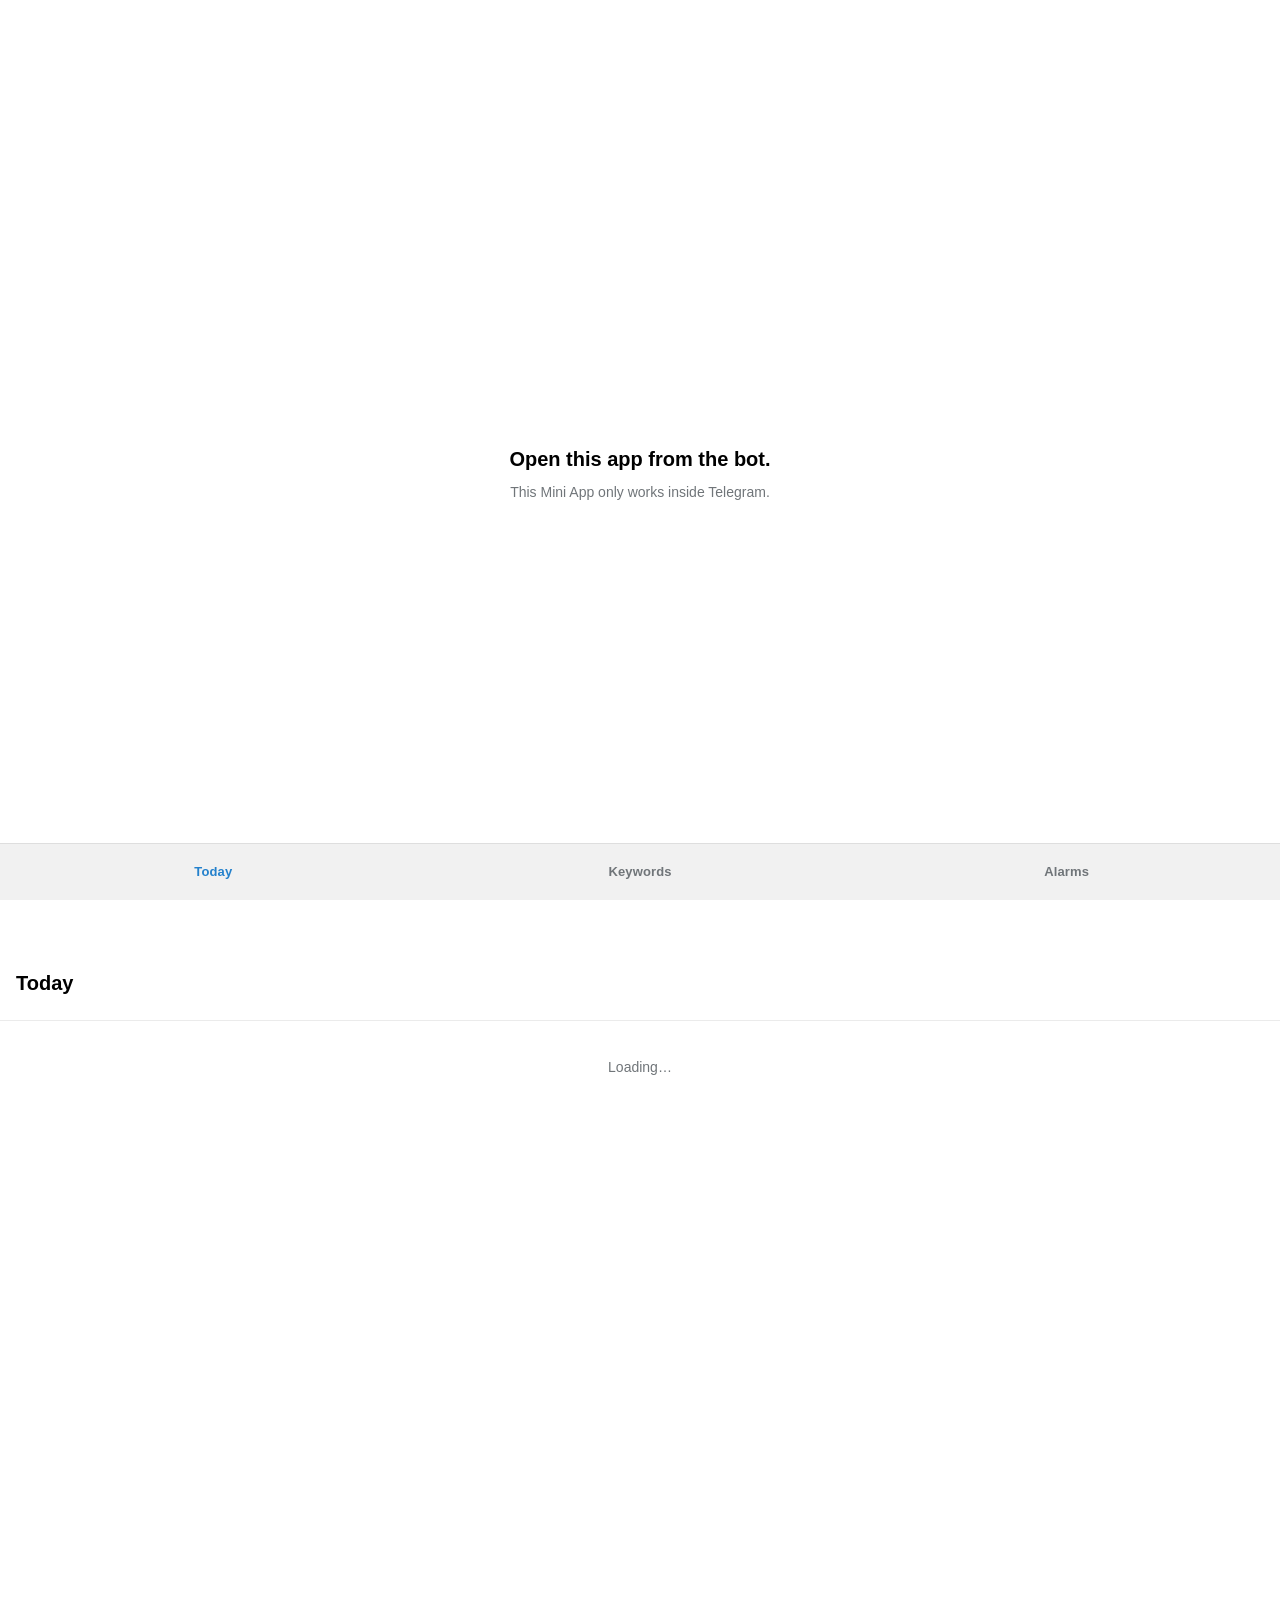
==== pkg/server/web/index.html @ f4544919 "feat(miniapp): embed the app shell and its static handler (#404) Serve the Mini App from the same bi" ====
<!DOCTYPE html>
<html lang="en">
  <head>
    <meta charset="utf-8" />
    <meta name="viewport" content="width=device-width, initial-scale=1, viewport-fit=cover" />
    <meta name="color-scheme" content="light dark" />
    <meta name="theme-color" content="#ffffff" />
    <title>magnet</title>
    <link rel="stylesheet" href="css/base.css" />
    <link rel="stylesheet" href="css/today.css" />
    <link rel="stylesheet" href="css/keywords.css" />
    <link rel="stylesheet" href="css/alarms.css" />
  </head>
  <body>
    <!-- Shown only when Telegram did not inject initData. It replaces the whole
         shell because every /api call would be rejected without credentials. -->
    <div id="app-gate" hidden>
      <div class="gate">
        <h1 class="gate-title">Open this app from the bot.</h1>
        <p class="gate-hint">This Mini App only works inside Telegram.</p>
      </div>
    </div>

    <div id="app-shell">
      <header id="app-header">
        <h1 id="app-title">Today</h1>
        <p id="app-subtitle" class="app-subtitle"></p>
      </header>

      <main id="view">
        <section id="view-today" class="view" data-view="today">
          <div class="skeleton" data-slot="loading">Loading…</div>
          <div class="empty" data-slot="empty" hidden>No notices yet.</div>
          <div class="error" data-slot="error" hidden></div>
        </section>

        <section id="view-keywords" class="view" data-view="keywords" hidden>
          <div class="skeleton" data-slot="loading">Loading…</div>
          <div class="empty" data-slot="empty" hidden>No keywords yet.</div>
          <div class="error" data-slot="error" hidden></div>
        </section>

        <section id="view-alarms" class="view" data-view="alarms" hidden>
          <div class="skeleton" data-slot="loading">Loading…</div>
          <div class="empty" data-slot="empty" hidden>No alarm keywords yet.</div>
          <div class="error" data-slot="error" hidden></div>
        </section>
      </main>

      <nav id="tabbar" aria-label="Sections">
        <a class="tab is-active" href="#/today" data-route="#/today">Today</a>
        <a class="tab" href="#/keywords" data-route="#/keywords">Keywords</a>
        <a class="tab" href="#/alarms" data-route="#/alarms">Alarms</a>
      </nav>
    </div>

    <div id="toasts" role="status" aria-live="polite"></div>

    <script src="js/core.js"></script>
    <script src="js/api.js"></script>
    <script src="js/today.js"></script>
    <script src="js/keywords.js"></script>
    <script src="js/alarms.js"></script>
  </body>
</html>
---- pkg/server/web/css/base.css ----
/*
 * Design tokens.
 *
 * Every colour resolves through a --tg-* variable that js/core.js overwrites
 * from Telegram themeParams. The values here are the light-theme fallback, so
 * a browser that never touches Telegram (or a theme that omits a key) still
 * gets a readable page instead of transparent-on-transparent.
 */
:root {
  --tg-bg: #ffffff;
  --tg-text: #000000;
  --tg-hint: #707579;
  --tg-button: #2481cc;
  --tg-button-text: #ffffff;
  --tg-secondary-bg: #f1f1f1;
  --tg-link: #2481cc;

  --app-radius: 12px;
  --app-gap: 12px;
  --app-pad: 16px;
  --app-header-height: 56px;
  --app-tabbar-height: 56px;
  --app-border: rgba(0, 0, 0, 0.08);
  --app-danger: #d7263d;
  --app-success: #2e7d32;

  color-scheme: light dark;
}

/*
 * Telegram's own surface for the Mini App. The body paints --tg-bg so
 * viewport-fit=cover areas (notch, home indicator) match the client chrome
 * instead of flashing white on a dark theme.
 */
html,
body {
  margin: 0;
  padding: 0;
  height: 100%;
}

body {
  background-color: var(--tg-bg);
  color: var(--tg-text);
  font-family:
    -apple-system, BlinkMacSystemFont, "Segoe UI", Roboto, Helvetica, Arial, sans-serif;
  font-size: 16px;
  line-height: 1.45;
  -webkit-text-size-adjust: 100%;
  -webkit-tap-highlight-color: transparent;
}

h1,
h2,
h3,
p {
  margin: 0;
}

a {
  color: var(--tg-link);
}

button,
input,
select,
textarea {
  font: inherit;
  color: inherit;
}

/* Application shell ------------------------------------------------------ */

#app-shell {
  display: flex;
  min-height: 100%;
  flex-direction: column;
}

#app-header {
  position: sticky;
  top: 0;
  z-index: 10;
  display: flex;
  flex-direction: column;
  justify-content: center;
  min-height: var(--app-header-height);
  padding: 8px var(--app-pad) 8px;
  /* viewport-fit=cover lets the page run under the status bar; the inset keeps
     the title below it on notched devices. */
  padding-top: calc(8px + env(safe-area-inset-top));
  background-color: var(--tg-bg);
  border-bottom: 1px solid var(--app-border);
}

#app-title {
  font-size: 20px;
  font-weight: 600;
  line-height: 1.2;
}

.app-subtitle {
  margin-top: 2px;
  color: var(--tg-hint);
  font-size: 13px;
}

#view {
  flex: 1 1 auto;
  /* Top and bottom padding keep the first card clear of the header and the
     last card clear of the fixed tab bar, including the home-indicator inset. */
  padding: var(--app-gap) var(--app-pad);
  padding-bottom: calc(var(--app-tabbar-height) + var(--app-gap) + env(safe-area-inset-bottom) + 8px);
}

.view[hidden] {
  display: none;
}

/* Tab bar ---------------------------------------------------------------- */

#tabbar {
  position: fixed;
  right: 0;
  bottom: 0;
  left: 0;
  z-index: 20;
  display: flex;
  justify-content: space-around;
  align-items: stretch;
  min-height: var(--app-tabbar-height);
  padding-bottom: env(safe-area-inset-bottom);
  background-color: var(--tg-secondary-bg);
  border-top: 1px solid var(--app-border);
}

#tabbar .tab {
  display: flex;
  flex: 1 1 0;
  align-items: center;
  justify-content: center;
  /* 44px keeps the target above the 40px floor even with the 1px border. */
  min-height: 44px;
  color: var(--tg-hint);
  font-size: 13px;
  font-weight: 600;
  letter-spacing: 0.01em;
  text-decoration: none;
  touch-action: manipulation;
}

#tabbar .tab.is-active {
  color: var(--tg-button);
}

/* Cards and lists -------------------------------------------------------- */

.card {
  display: block;
  padding: var(--app-gap) 14px;
  background-color: var(--tg-secondary-bg);
  border: 1px solid var(--app-border);
  border-radius: var(--app-radius);
}

.card + .card {
  margin-top: 8px;
}

.card-title {
  font-size: 15px;
  font-weight: 600;
  overflow: hidden;
  display: -webkit-box;
  -webkit-box-orient: vertical;
  -webkit-line-clamp: 2;
  line-clamp: 2;
}

.card-meta {
  margin-top: 4px;
  color: var(--tg-hint);
  font-size: 12px;
}

.card-actions {
  display: flex;
  flex-wrap: wrap;
  gap: 8px;
  margin-top: 10px;
}

/* Buttons ---------------------------------------------------------------- */

.btn,
.btn-ghost {
  display: inline-flex;
  align-items: center;
  justify-content: center;
  gap: 6px;
  /* 40px is the stated touch-target floor; padding keeps it there for text of
     any reasonable length. */
  min-height: 40px;
  padding: 8px 16px;
  border-radius: 10px;
  border: 1px solid transparent;
  font-size: 14px;
  font-weight: 600;
  text-decoration: none;
  cursor: pointer;
  touch-action: manipulation;
}

.btn {
  background-color: var(--tg-button);
  color: var(--tg-button-text);
}

.btn:disabled {
  opacity: 0.5;
  cursor: default;
}

.btn-ghost {
  background-color: transparent;
  border-color: var(--app-border);
  color: var(--tg-text);
}

.btn-ghost:disabled {
  opacity: 0.5;
  cursor: default;
}

/* Chips ------------------------------------------------------------------ */

.chip {
  display: inline-flex;
  align-items: center;
  justify-content: center;
  min-height: 40px;
  padding: 6px 14px;
  background-color: transparent;
  border: 1px solid var(--app-border);
  border-radius: 999px;
  color: var(--tg-text);
  font-size: 13px;
  font-weight: 600;
  cursor: pointer;
  touch-action: manipulation;
}

.chip.is-active {
  background-color: var(--tg-button);
  border-color: var(--tg-button);
  color: var(--tg-button-text);
}

.chip-row {
  display: flex;
  flex-wrap: wrap;
  gap: 8px;
}

/* States ----------------------------------------------------------------- */

.skeleton {
  padding: 24px 0;
  color: var(--tg-hint);
  font-size: 14px;
  text-align: center;
}

.empty {
  padding: 32px 16px;
  color: var(--tg-hint);
  font-size: 14px;
  text-align: center;
}

.error {
  margin: 8px 0;
  padding: 12px 14px;
  border: 1px solid rgba(215, 38, 61, 0.35);
  border-radius: var(--app-radius);
  background-color: rgba(215, 38, 61, 0.08);
  color: var(--app-danger);
  font-size: 14px;
  overflow-wrap: anywhere;
}

/* Toasts ----------------------------------------------------------------- */

#toasts {
  position: fixed;
  right: 0;
  bottom: calc(var(--app-tabbar-height) + env(safe-area-inset-bottom) + 12px);
  left: 0;
  z-index: 40;
  display: flex;
  flex-direction: column;
  align-items: center;
  gap: 8px;
  padding: 0 16px;
  pointer-events: none;
}

.toast {
  max-width: 420px;
  width: fit-content;
  padding: 10px 16px;
  border-radius: 999px;
  background-color: rgba(23, 23, 23, 0.92);
  color: #ffffff;
  font-size: 14px;
  box-shadow: 0 6px 20px rgba(0, 0, 0, 0.22);
  overflow-wrap: anywhere;
}

.toast.is-info {
  background-color: rgba(23, 23, 23, 0.92);
}

.toast.is-success {
  background-color: var(--app-success);
}

.toast.is-error {
  background-color: var(--app-danger);
}

/* Modal ------------------------------------------------------------------ */

.modal-backdrop {
  position: fixed;
  inset: 0;
  z-index: 30;
  display: flex;
  align-items: flex-end;
  justify-content: center;
  padding: 16px;
  padding-bottom: calc(16px + env(safe-area-inset-bottom));
  background-color: rgba(0, 0, 0, 0.45);
}

.modal-backdrop[hidden] {
  display: none;
}

.modal {
  width: 100%;
  max-width: 520px;
  max-height: 80vh;
  overflow-y: auto;
  padding: 16px;
  background-color: var(--tg-bg);
  color: var(--tg-text);
  border-radius: 16px;
  box-shadow: 0 12px 40px rgba(0, 0, 0, 0.3);
}

.modal-close {
  min-height: 40px;
  padding: 8px 14px;
  background: none;
  border: none;
  color: var(--tg-hint);
  font-size: 14px;
  cursor: pointer;
}

/* Gate ------------------------------------------------------------------- */

#app-gate {
  display: flex;
  min-height: 100vh;
  min-height: 100dvh;
  align-items: center;
  justify-content: center;
  padding: 24px;
  text-align: center;
}

#app-gate[hidden] {
  display: none;
}

.gate-title {
  font-size: 20px;
  font-weight: 600;
}

.gate-hint {
  margin-top: 8px;
  color: var(--tg-hint);
  font-size: 14px;
}
---- pkg/server/web/css/today.css ----
/* TODO(P2/P3): Today view styles — statistics bar, filter chips, notice cards, detail sheet. */
---- pkg/server/web/css/keywords.css ----
/* TODO(P2/P3): Keywords view styles — search field, keyword rows, add/edit modal. */
---- pkg/server/web/css/alarms.css ----
/* TODO(P2/P3): Alarms view styles — alarm keyword rows, alarm record list. */
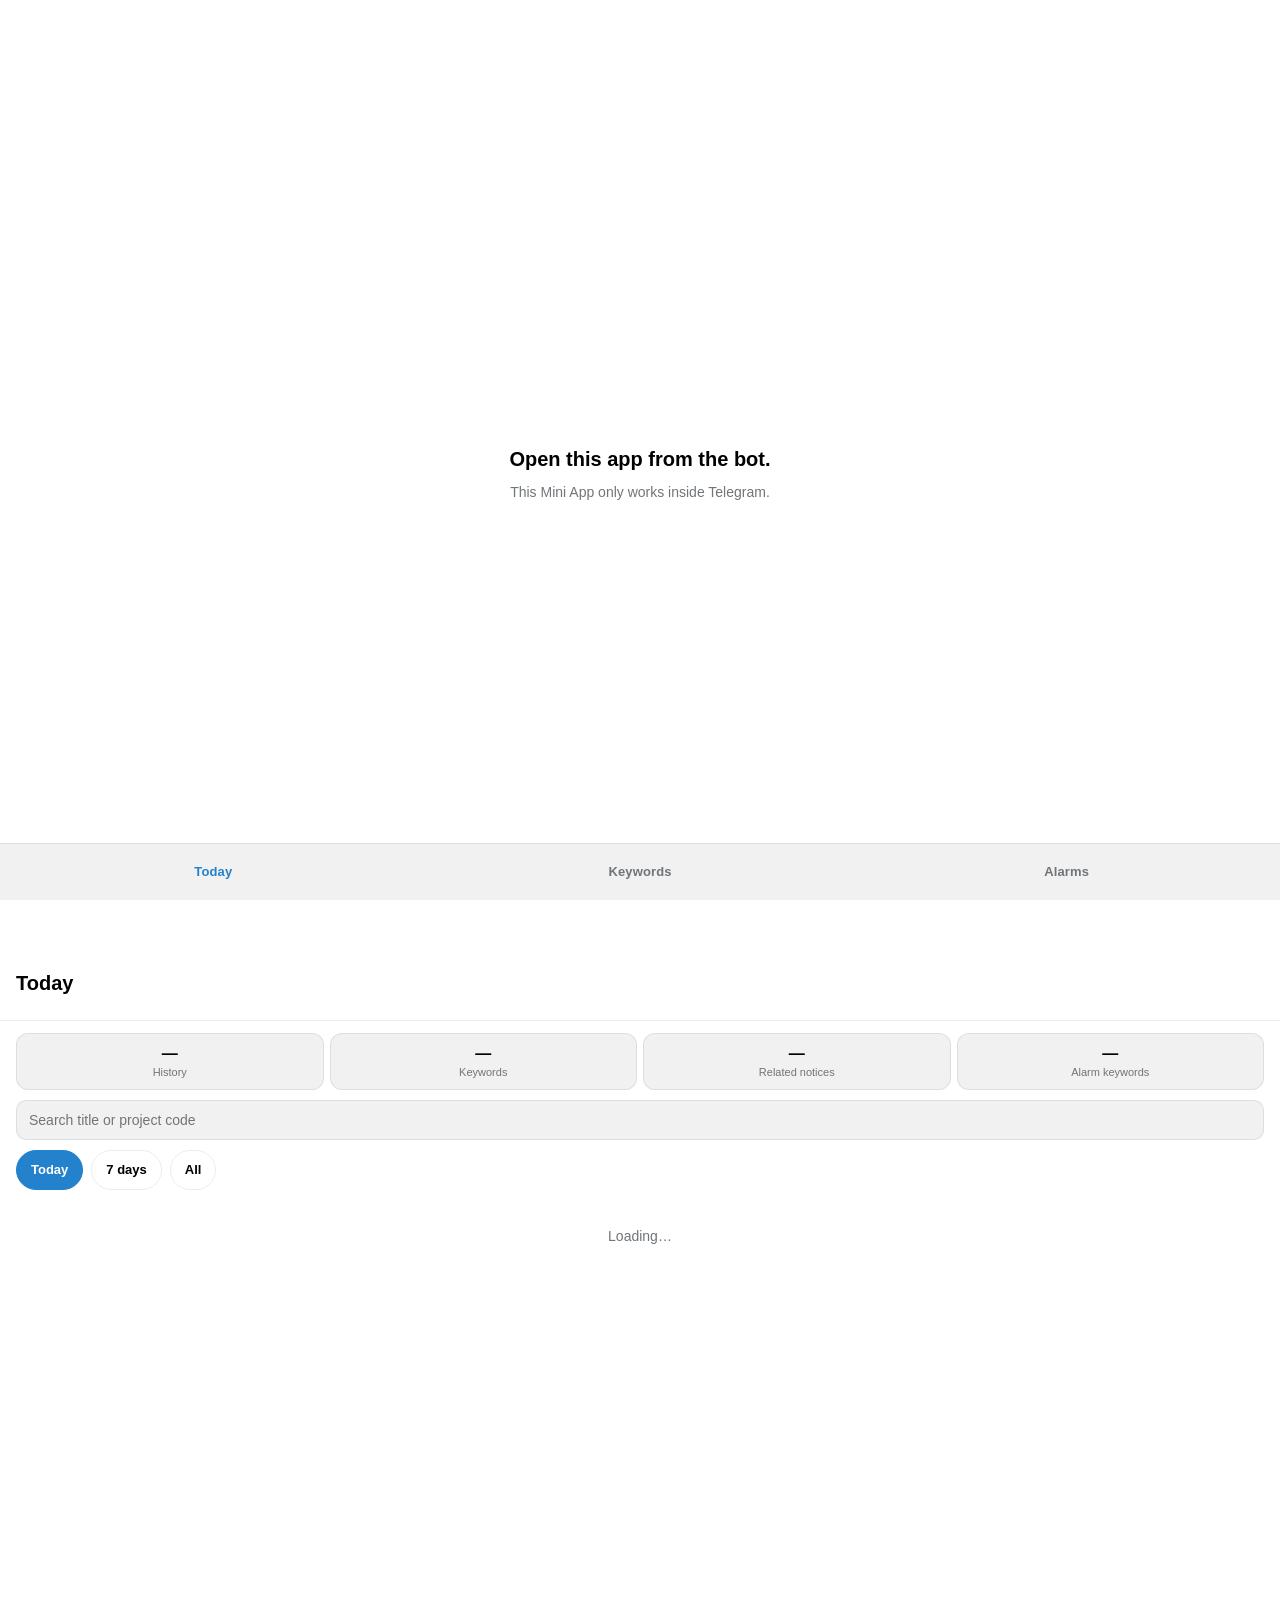
==== commit 6fedac7b: "feat(miniapp): add the administrator Settings page (#416) Add the fourth tab: access mode, people, a" ====
--- a/pkg/server/web/index.html
+++ b/pkg/server/web/index.html
@@ -10,6 +10,7 @@
     <link rel="stylesheet" href="css/today.css" />
     <link rel="stylesheet" href="css/keywords.css" />
     <link rel="stylesheet" href="css/alarms.css" />
+    <link rel="stylesheet" href="css/settings.css" />
   </head>
   <body>
     <!-- Shown only when Telegram did not inject initData. It replaces the whole
@@ -45,12 +46,21 @@
           <div class="empty" data-slot="empty" hidden>No alarm keywords yet.</div>
           <div class="error" data-slot="error" hidden></div>
         </section>
+
+        <!-- Admin-only. The nav entry stays hidden until js/settings.js has
+             confirmed the caller's role, so a normal account never sees it. -->
+        <section id="view-settings" class="view" data-view="settings" hidden>
+          <div class="skeleton" data-slot="loading">Loading…</div>
+          <div class="empty" data-slot="empty" hidden>Admins only</div>
+          <div class="error" data-slot="error" hidden></div>
+        </section>
       </main>
 
       <nav id="tabbar" aria-label="Sections">
         <a class="tab is-active" href="#/today" data-route="#/today">Today</a>
         <a class="tab" href="#/keywords" data-route="#/keywords">Keywords</a>
         <a class="tab" href="#/alarms" data-route="#/alarms">Alarms</a>
+        <a class="tab" href="#/settings" data-route="#/settings" hidden>Settings</a>
       </nav>
     </div>
 
@@ -61,5 +71,6 @@
     <script src="js/today.js"></script>
     <script src="js/keywords.js"></script>
     <script src="js/alarms.js"></script>
+    <script src="js/settings.js"></script>
   </body>
 </html>
--- a/pkg/server/web/css/today.css
+++ b/pkg/server/web/css/today.css
@@ -1 +1,352 @@
-/* TODO(P2/P3): Today view styles — statistics bar, filter chips, notice cards, detail sheet. */
+/*
+ * today.css — the Today view.
+ *
+ * Everything here is mobile-first: one column of cards, a four-cell statistics
+ * bar, and controls that stay at or above the 40px touch-target floor. Colour
+ * only ever comes from the --tg-* / --app-* tokens base.css defines, so the
+ * view follows the Telegram light/dark theme without a second stylesheet.
+ *
+ * The JS builds the nodes this stylesheet names (see js/today.js); index.html
+ * only owns the three placeholder slots.
+ */
+
+/* Toolbar: counters, search, range chips -------------------------------- */
+
+.today-toolbar {
+  margin-bottom: var(--app-gap);
+}
+
+.today-stats {
+  display: grid;
+  grid-template-columns: repeat(4, minmax(0, 1fr));
+  gap: 6px;
+}
+
+.today-stat {
+  padding: 10px 6px;
+  background-color: var(--tg-secondary-bg);
+  border: 1px solid var(--app-border);
+  border-radius: var(--app-radius);
+  text-align: center;
+}
+
+.today-stat-value {
+  display: block;
+  /* Tabular figures keep the bar from shifting when a count changes. */
+  font-variant-numeric: tabular-nums;
+  font-size: 16px;
+  font-weight: 700;
+  line-height: 1.25;
+  overflow-wrap: anywhere;
+}
+
+.today-stat-label {
+  display: block;
+  margin-top: 2px;
+  color: var(--tg-hint);
+  font-size: 11px;
+  line-height: 1.2;
+}
+
+.today-search {
+  margin-top: 10px;
+}
+
+.today-search-input {
+  /* box-sizing is required for a 100% input that also carries padding. */
+  box-sizing: border-box;
+  width: 100%;
+  min-height: 40px;
+  padding: 8px 12px;
+  background-color: var(--tg-secondary-bg);
+  border: 1px solid var(--app-border);
+  border-radius: 10px;
+  color: var(--tg-text);
+  font-size: 14px;
+  -webkit-appearance: none;
+  appearance: none;
+}
+
+.today-search-input::placeholder {
+  color: var(--tg-hint);
+}
+
+.today-ranges {
+  margin-top: 10px;
+}
+
+/* Notice list ----------------------------------------------------------- */
+
+.today-list {
+  display: block;
+}
+
+.today-card {
+  padding: 12px;
+  /* The card's own padding is part of the tap target for the detail sheet. */
+  cursor: pointer;
+}
+
+.today-card-row {
+  display: flex;
+  align-items: flex-start;
+  gap: 8px;
+}
+
+/*
+ * The card body is a real button: clicking anywhere on the title/meta opens the
+ * detail sheet, and keyboard/assistive users get it for free. It is reset to
+ * look like text so the .card surface stays the only visible container.
+ */
+.today-card-body {
+  display: block;
+  flex: 1 1 auto;
+  /* min-width:0 is what lets the two-line clamp shrink inside the flex row. */
+  min-width: 0;
+  min-height: 44px;
+  padding: 0;
+  background: none;
+  border: none;
+  color: inherit;
+  font: inherit;
+  text-align: left;
+  cursor: pointer;
+  touch-action: manipulation;
+}
+
+.today-card-head {
+  display: flex;
+  align-items: flex-start;
+  gap: 6px;
+}
+
+/* base.css already clamps .card-title; restated here so the Today card keeps
+   its two-line limit even if the shared class changes. */
+.today-card-title {
+  display: -webkit-box;
+  flex: 1 1 auto;
+  min-width: 0;
+  overflow: hidden;
+  -webkit-box-orient: vertical;
+  -webkit-line-clamp: 2;
+  line-clamp: 2;
+  font-size: 15px;
+  font-weight: 600;
+  line-height: 1.35;
+  overflow-wrap: anywhere;
+}
+
+.today-flame {
+  flex: 0 0 auto;
+  font-size: 13px;
+  line-height: 1.35;
+}
+
+.today-card-meta {
+  display: block;
+  margin-top: 5px;
+  color: var(--tg-hint);
+  font-size: 12px;
+  line-height: 1.35;
+  overflow-wrap: anywhere;
+}
+
+.today-sep {
+  padding: 0 2px;
+}
+
+.today-open {
+  display: inline-flex;
+  align-items: center;
+  justify-content: center;
+  gap: 4px;
+  min-height: 40px;
+  padding: 6px 12px;
+  background-color: transparent;
+  border: 1px solid var(--app-border);
+  border-radius: 10px;
+  color: var(--tg-link);
+  font-size: 13px;
+  font-weight: 600;
+  white-space: nowrap;
+  cursor: pointer;
+  touch-action: manipulation;
+}
+
+/* Card actions: PDF / PNG / Open ---------------------------------------- */
+
+/*
+ * One right-aligned footer row instead of a side column: three 40px actions do
+ * not fit beside a two-line title on a 320px screen, and stacking them in the
+ * narrow column made every card taller than the title it describes.
+ */
+.today-card-actions {
+  display: flex;
+  flex-wrap: wrap;
+  align-items: center;
+  justify-content: flex-end;
+  gap: 8px;
+  margin-top: 10px;
+}
+
+.today-convert {
+  display: inline-flex;
+  align-items: center;
+  justify-content: center;
+  gap: 4px;
+  min-height: 40px;
+  padding: 6px 12px;
+  background-color: transparent;
+  border: 1px solid var(--app-border);
+  border-radius: 10px;
+  color: var(--tg-text);
+  font-size: 13px;
+  font-weight: 600;
+  white-space: nowrap;
+  cursor: pointer;
+  touch-action: manipulation;
+}
+
+/* A conversion in flight disables only that notice's button for that format. */
+.today-convert:disabled,
+.today-open:disabled {
+  opacity: 0.5;
+  cursor: default;
+}
+
+/* Load more ------------------------------------------------------------- */
+
+.today-more-wrap {
+  display: flex;
+  justify-content: center;
+  margin-top: 12px;
+}
+
+/* An author display value would otherwise beat the UA [hidden] rule. */
+.today-more-wrap[hidden] {
+  display: none;
+}
+
+.today-more {
+  min-width: 160px;
+}
+
+/* Static states --------------------------------------------------------- */
+
+/* The retry action stacks under the message rather than inline with it. */
+#view-today .error {
+  display: flex;
+  flex-direction: column;
+  align-items: flex-start;
+  gap: 10px;
+}
+
+#view-today .error[hidden] {
+  display: none;
+}
+
+.today-retry {
+  border-color: rgba(215, 38, 61, 0.45);
+  color: var(--app-danger);
+}
+
+/* Detail sheet ---------------------------------------------------------- */
+
+.today-modal {
+  /* The sheet is the only scroll container on small screens. */
+  max-height: 80vh;
+}
+
+.today-modal-head {
+  display: flex;
+  align-items: flex-start;
+  justify-content: space-between;
+  gap: 8px;
+}
+
+.today-modal-title {
+  flex: 1 1 auto;
+  min-width: 0;
+  font-size: 16px;
+  font-weight: 600;
+  line-height: 1.4;
+  overflow-wrap: anywhere;
+}
+
+.today-modal .modal-close {
+  flex: 0 0 auto;
+  min-width: 40px;
+  padding: 8px 10px;
+  border-radius: 10px;
+}
+
+.today-modal .modal-close:active {
+  background-color: var(--tg-secondary-bg);
+}
+
+.today-modal-meta {
+  margin-top: 8px;
+  color: var(--tg-hint);
+  font-size: 13px;
+  overflow-wrap: anywhere;
+}
+
+.today-modal-actions {
+  margin-top: 16px;
+}
+
+.today-modal-actions .btn {
+  width: 100%;
+}
+
+.today-modal-convert {
+  display: flex;
+  gap: 8px;
+  margin-top: 8px;
+}
+
+/* An author display value would otherwise beat the UA [hidden] rule; the sheet
+   hides the convert row for notices that cannot be converted. */
+.today-modal-convert[hidden] {
+  display: none;
+}
+
+.today-modal-convert .btn-ghost {
+  flex: 1 1 0;
+}
+
+/* Focus ----------------------------------------------------------------- */
+
+/* Keyboard users need to see where they are; Telegram's shell draws no ring of
+   its own on the reset buttons above. */
+.today-card-body:focus-visible,
+.today-open:focus-visible,
+.today-convert:focus-visible,
+.today-more:focus-visible,
+.today-retry:focus-visible,
+.today-ranges .chip:focus-visible,
+.today-search-input:focus-visible,
+.today-modal .modal-close:focus-visible,
+.today-modal-actions .btn:focus-visible,
+.today-modal-actions .btn-ghost:focus-visible {
+  outline: 2px solid var(--tg-button);
+  outline-offset: 2px;
+}
+
+/* Narrow phones --------------------------------------------------------- */
+
+/* 320px-class screens cannot fit four 11px labels comfortably, so the labels
+   shrink rather than the numbers. */
+@media (max-width: 359px) {
+  .today-stat {
+    padding: 8px 4px;
+  }
+
+  .today-stat-value {
+    font-size: 15px;
+  }
+
+  .today-stat-label {
+    font-size: 10px;
+  }
+}
--- a/pkg/server/web/css/keywords.css
+++ b/pkg/server/web/css/keywords.css
@@ -1 +1,243 @@
-/* TODO(P2/P3): Keywords view styles — search field, keyword rows, add/edit modal. */
+/*
+ * Keywords view (read + write).
+ *
+ * base.css owns the palette (--tg-*), the shared components (.btn, .modal,
+ * .modal-backdrop, .empty, .error, .skeleton) and the app chrome; this file only
+ * lays out the Keywords page, its rows and its dialog.
+ *
+ * base.css is frozen for this change, so the handful of primitives this view
+ * needs that base does not define yet (.search-input, .icon-btn, .retry-btn,
+ * .error-actions and the dialog internals) are declared here — and, identically,
+ * in alarms.css, so each stylesheet stays valid on its own instead of depending
+ * on load order.
+ */
+
+/* Toolbar ---------------------------------------------------------------- */
+
+.kw-toolbar {
+  display: flex;
+  align-items: center;
+  gap: 8px;
+  margin-bottom: 12px;
+}
+
+.kw-toolbar .search-input {
+  flex: 1 1 auto;
+  min-width: 0;
+  /* 40px is the touch-target floor used across the Mini App. */
+  min-height: 40px;
+  padding: 8px 12px;
+  background-color: var(--tg-secondary-bg);
+  border: 1px solid var(--app-border);
+  border-radius: 10px;
+  color: var(--tg-text);
+  font-size: 15px;
+  -webkit-appearance: none;
+  appearance: none;
+}
+
+.kw-toolbar .search-input::placeholder {
+  color: var(--tg-hint);
+}
+
+.kw-toolbar .search-input:focus {
+  /* Inset outline reads as a border on iOS and still satisfies focus visibility. */
+  outline: 2px solid var(--tg-button);
+  outline-offset: -1px;
+}
+
+.kw-add {
+  flex: 0 0 auto;
+  white-space: nowrap;
+}
+
+/* Rows ------------------------------------------------------------------- */
+
+.kw-list {
+  margin: 0;
+  padding: 0;
+  list-style: none;
+}
+
+.kw-list[hidden] {
+  display: none;
+}
+
+.kw-row {
+  display: grid;
+  grid-template-columns: auto minmax(0, 1fr) auto;
+  align-items: center;
+  gap: 10px;
+  min-height: 56px;
+  padding: 8px 0;
+  border-bottom: 1px solid var(--app-border);
+}
+
+.kw-row:last-child {
+  border-bottom: none;
+}
+
+.kw-id {
+  color: var(--tg-hint);
+  font-size: 12px;
+  font-variant-numeric: tabular-nums;
+}
+
+.kw-text {
+  display: flex;
+  flex-direction: column;
+  min-width: 0;
+}
+
+/* Long keywords truncate instead of wrapping; the full text stays available
+   through the title attribute and to screen readers. */
+.kw-name {
+  overflow: hidden;
+  font-size: 15px;
+  text-overflow: ellipsis;
+  white-space: nowrap;
+}
+
+.kw-count {
+  color: var(--tg-hint);
+  font-size: 12px;
+}
+
+.kw-actions {
+  display: flex;
+  gap: 4px;
+}
+
+/* Dialog ----------------------------------------------------------------- */
+
+.kw-dialog .modal {
+  max-height: 85vh;
+}
+
+.modal-head {
+  display: flex;
+  align-items: flex-start;
+  justify-content: space-between;
+  gap: 8px;
+}
+
+.modal-title {
+  flex: 1 1 auto;
+  min-width: 0;
+  font-size: 16px;
+  font-weight: 600;
+  line-height: 1.4;
+  overflow-wrap: anywhere;
+}
+
+.kw-dialog .modal-close {
+  flex: 0 0 auto;
+  min-width: 40px;
+  padding: 8px 10px;
+  border-radius: 10px;
+}
+
+.kw-dialog .modal-close:active {
+  background-color: var(--tg-secondary-bg);
+}
+
+.dialog-body {
+  margin-top: 12px;
+}
+
+.dialog-textarea,
+.dialog-input {
+  box-sizing: border-box;
+  width: 100%;
+  min-height: 40px;
+  padding: 10px 12px;
+  background-color: var(--tg-secondary-bg);
+  border: 1px solid var(--app-border);
+  border-radius: 10px;
+  color: var(--tg-text);
+  font: inherit;
+  font-size: 15px;
+  -webkit-appearance: none;
+  appearance: none;
+}
+
+.dialog-textarea {
+  min-height: 92px;
+  resize: vertical;
+}
+
+.dialog-textarea::placeholder,
+.dialog-input::placeholder {
+  color: var(--tg-hint);
+}
+
+.dialog-message {
+  font-size: 14px;
+  line-height: 1.5;
+  overflow-wrap: anywhere;
+}
+
+.dialog-actions {
+  display: flex;
+  justify-content: flex-end;
+  gap: 8px;
+  margin-top: 16px;
+}
+
+.dialog-actions .btn,
+.dialog-actions .btn-ghost {
+  flex: 1 1 0;
+}
+
+/* Destructive confirmation: the only red button in the Mini App. */
+.dialog-actions .btn.is-danger {
+  background-color: var(--app-danger);
+  color: #ffffff;
+}
+
+/* Focus ------------------------------------------------------------------ */
+
+.kw-add:focus-visible,
+.icon-btn:focus-visible,
+.modal-close:focus-visible,
+.dialog-input:focus-visible,
+.dialog-textarea:focus-visible,
+.dialog-actions .btn:focus-visible,
+.dialog-actions .btn-ghost:focus-visible {
+  outline: 2px solid var(--tg-button);
+  outline-offset: 2px;
+}
+
+/* Shared bits (mirrored in alarms.css) ----------------------------------- */
+
+.icon-btn {
+  display: inline-flex;
+  align-items: center;
+  justify-content: center;
+  width: 40px;
+  height: 40px;
+  padding: 0;
+  background: transparent;
+  border: none;
+  border-radius: 10px;
+  font-size: 16px;
+  line-height: 1;
+  cursor: pointer;
+  touch-action: manipulation;
+}
+
+.icon-btn:disabled {
+  opacity: 0.45;
+  cursor: default;
+}
+
+.error-actions {
+  display: flex;
+  align-items: center;
+  gap: 8px;
+  margin-top: 8px;
+}
+
+.retry-btn {
+  flex: 0 0 auto;
+}
--- a/pkg/server/web/css/alarms.css
+++ b/pkg/server/web/css/alarms.css
@@ -1 +1,309 @@
-/* TODO(P2/P3): Alarms view styles — alarm keyword rows, alarm record list. */
+/*
+ * Alarms view (read + write).
+ *
+ * Two blocks — alarm keywords and alarm records — each with its own
+ * loading/empty/error state, plus the write dialog. base.css owns the palette
+ * (--tg-*), the shared components (.btn, .btn-ghost, .modal, .modal-backdrop,
+ * .empty, .error, .skeleton) and the app chrome; this file only lays out the
+ * blocks, their rows and the dialog.
+ *
+ * base.css is frozen for this change, so the primitives this view needs that
+ * base does not define yet (.search-input, .icon-btn, .retry-btn,
+ * .error-actions and the dialog internals) are declared here — and, identically,
+ * in keywords.css, so each stylesheet stays valid on its own instead of
+ * depending on load order.
+ */
+
+/* Blocks ----------------------------------------------------------------- */
+
+.alarms-block {
+  margin-bottom: 20px;
+}
+
+.alarms-block:last-child {
+  margin-bottom: 0;
+}
+
+.alarms-block + .alarms-block {
+  margin-top: 4px;
+  padding-top: 16px;
+  border-top: 1px solid var(--app-border);
+}
+
+.block-head {
+  display: flex;
+  flex-wrap: wrap;
+  align-items: center;
+  justify-content: space-between;
+  gap: 8px;
+  margin-bottom: 10px;
+}
+
+.block-title {
+  font-size: 15px;
+  font-weight: 600;
+}
+
+.block-add {
+  flex: 0 0 auto;
+  white-space: nowrap;
+}
+
+[data-block="alarm-records"] .search-input {
+  width: 100%;
+  box-sizing: border-box;
+  /* 40px is the touch-target floor used across the Mini App. */
+  min-height: 40px;
+  margin-bottom: 8px;
+  padding: 8px 12px;
+  background-color: var(--tg-secondary-bg);
+  border: 1px solid var(--app-border);
+  border-radius: 10px;
+  color: var(--tg-text);
+  font-size: 15px;
+  -webkit-appearance: none;
+  appearance: none;
+}
+
+[data-block="alarm-records"] .search-input::placeholder {
+  color: var(--tg-hint);
+}
+
+[data-block="alarm-records"] .search-input:focus {
+  outline: 2px solid var(--tg-button);
+  outline-offset: -1px;
+}
+
+/* Alarm keyword rows ----------------------------------------------------- */
+
+.alarm-kw-list,
+.record-list {
+  margin: 0;
+  padding: 0;
+  list-style: none;
+}
+
+.alarm-kw-list[hidden],
+.record-list[hidden] {
+  display: none;
+}
+
+.alarm-kw-row {
+  display: grid;
+  grid-template-columns: auto minmax(0, 1fr) auto auto;
+  align-items: center;
+  gap: 10px;
+  min-height: 56px;
+  padding: 8px 0;
+  border-bottom: 1px solid var(--app-border);
+}
+
+.alarm-kw-row:last-child {
+  border-bottom: none;
+}
+
+.alarm-kw-id {
+  color: var(--tg-hint);
+  font-size: 12px;
+  font-variant-numeric: tabular-nums;
+}
+
+.alarm-kw-name {
+  overflow: hidden;
+  font-size: 15px;
+  text-overflow: ellipsis;
+  white-space: nowrap;
+}
+
+.alarm-kw-date {
+  color: var(--tg-hint);
+  font-size: 12px;
+  font-variant-numeric: tabular-nums;
+  white-space: nowrap;
+}
+
+.alarm-kw-actions {
+  display: flex;
+  gap: 4px;
+}
+
+/* Alarm records ---------------------------------------------------------- */
+
+.record-row {
+  display: flex;
+  align-items: center;
+  gap: 10px;
+  min-height: 56px;
+  padding: 8px 0;
+  border-bottom: 1px solid var(--app-border);
+}
+
+.record-row:last-child {
+  border-bottom: none;
+}
+
+.record-text {
+  display: flex;
+  flex: 1 1 auto;
+  flex-direction: column;
+  /* Without min-width:0 the ellipsis never engages inside a flex row. */
+  min-width: 0;
+}
+
+.record-name {
+  overflow: hidden;
+  font-size: 15px;
+  text-overflow: ellipsis;
+  white-space: nowrap;
+}
+
+.record-date {
+  color: var(--tg-hint);
+  font-size: 12px;
+  font-variant-numeric: tabular-nums;
+}
+
+/* btn-ghost declares display, which would override the user agent's [hidden]
+   rule; the explicit guard keeps the button hidden once the cursor is null. */
+.load-more {
+  width: 100%;
+  margin-top: 12px;
+}
+
+.load-more[hidden] {
+  display: none;
+}
+
+/* Dialog ----------------------------------------------------------------- */
+
+.alarms-dialog .modal {
+  max-height: 85vh;
+}
+
+.modal-head {
+  display: flex;
+  align-items: flex-start;
+  justify-content: space-between;
+  gap: 8px;
+}
+
+.modal-title {
+  flex: 1 1 auto;
+  min-width: 0;
+  font-size: 16px;
+  font-weight: 600;
+  line-height: 1.4;
+  overflow-wrap: anywhere;
+}
+
+.alarms-dialog .modal-close {
+  flex: 0 0 auto;
+  min-width: 40px;
+  padding: 8px 10px;
+  border-radius: 10px;
+}
+
+.alarms-dialog .modal-close:active {
+  background-color: var(--tg-secondary-bg);
+}
+
+.dialog-body {
+  margin-top: 12px;
+}
+
+.dialog-textarea,
+.dialog-input {
+  box-sizing: border-box;
+  width: 100%;
+  min-height: 40px;
+  padding: 10px 12px;
+  background-color: var(--tg-secondary-bg);
+  border: 1px solid var(--app-border);
+  border-radius: 10px;
+  color: var(--tg-text);
+  font: inherit;
+  font-size: 15px;
+  -webkit-appearance: none;
+  appearance: none;
+}
+
+.dialog-textarea {
+  min-height: 92px;
+  resize: vertical;
+}
+
+.dialog-textarea::placeholder,
+.dialog-input::placeholder {
+  color: var(--tg-hint);
+}
+
+.dialog-message {
+  font-size: 14px;
+  line-height: 1.5;
+  overflow-wrap: anywhere;
+}
+
+.dialog-actions {
+  display: flex;
+  justify-content: flex-end;
+  gap: 8px;
+  margin-top: 16px;
+}
+
+.dialog-actions .btn,
+.dialog-actions .btn-ghost {
+  flex: 1 1 0;
+}
+
+/* Destructive confirmation: the only red button in the Mini App. */
+.dialog-actions .btn.is-danger {
+  background-color: var(--app-danger);
+  color: #ffffff;
+}
+
+/* Focus ------------------------------------------------------------------ */
+
+.block-add:focus-visible,
+.icon-btn:focus-visible,
+.modal-close:focus-visible,
+.dialog-input:focus-visible,
+.dialog-textarea:focus-visible,
+.dialog-actions .btn:focus-visible,
+.dialog-actions .btn-ghost:focus-visible {
+  outline: 2px solid var(--tg-button);
+  outline-offset: 2px;
+}
+
+/* Shared bits (mirrored in keywords.css) --------------------------------- */
+
+.icon-btn {
+  display: inline-flex;
+  align-items: center;
+  justify-content: center;
+  width: 40px;
+  height: 40px;
+  padding: 0;
+  background: transparent;
+  border: none;
+  border-radius: 10px;
+  font-size: 16px;
+  line-height: 1;
+  cursor: pointer;
+  touch-action: manipulation;
+}
+
+.icon-btn:disabled {
+  opacity: 0.45;
+  cursor: default;
+}
+
+.error-actions {
+  display: flex;
+  align-items: center;
+  gap: 8px;
+  margin-top: 8px;
+}
+
+.retry-btn {
+  flex: 0 0 auto;
+}
--- a/pkg/server/web/css/settings.css
+++ b/pkg/server/web/css/settings.css
@@ -0,0 +1,577 @@
+/*
+ * Settings view (admin only).
+ *
+ * base.css owns the palette (--tg-*), the shared components (.btn, .btn-ghost,
+ * .modal, .modal-backdrop, .empty, .error, .skeleton) and the app chrome; this
+ * file lays out the admin screen: the access-control switch, the people list,
+ * the read-only status grid, the recently denied block and the write dialogs.
+ *
+ * base.css is frozen for this change, so the primitives this view needs that
+ * base does not define yet are declared here.
+ */
+
+/* The nav entry ships hidden until js/settings.js confirms the admin role.
+   base.css gives #tabbar .tab an author display value, which would otherwise
+   beat the user agent's [hidden] rule. */
+#tabbar .tab[hidden] {
+  display: none;
+}
+
+/* Page stack ------------------------------------------------------------- */
+
+.settings-content {
+  display: flex;
+  flex-direction: column;
+  gap: 12px;
+}
+
+.settings-content[hidden] {
+  display: none;
+}
+
+.settings-card {
+  padding: 14px;
+  background-color: var(--tg-secondary-bg);
+  border: 1px solid var(--app-border);
+  border-radius: var(--app-radius);
+}
+
+.settings-card[hidden] {
+  display: none;
+}
+
+.settings-card-head {
+  display: flex;
+  align-items: center;
+  justify-content: space-between;
+  gap: 8px;
+  margin-bottom: 10px;
+}
+
+.settings-card-title {
+  font-size: 15px;
+  font-weight: 600;
+}
+
+.settings-hint {
+  margin-top: 6px;
+  color: var(--tg-hint);
+  font-size: 12px;
+  line-height: 1.4;
+}
+
+/* Access control --------------------------------------------------------- */
+
+.access-mode {
+  font-size: 22px;
+  font-weight: 700;
+  line-height: 1.2;
+}
+
+.switch-row {
+  display: flex;
+  align-items: center;
+  gap: 10px;
+  /* 44px keeps the whole row above the 40px touch-target floor. */
+  min-height: 44px;
+  margin-top: 10px;
+  cursor: pointer;
+  touch-action: manipulation;
+}
+
+.switch-input {
+  width: 22px;
+  height: 22px;
+  margin: 0;
+  accent-color: var(--tg-button);
+}
+
+.switch-input:disabled {
+  opacity: 0.5;
+}
+
+.switch-text {
+  font-size: 15px;
+}
+
+/* People ----------------------------------------------------------------- */
+
+.settings-add {
+  flex: 0 0 auto;
+  white-space: nowrap;
+}
+
+.settings-search {
+  box-sizing: border-box;
+  width: 100%;
+  min-height: 40px;
+  margin-bottom: 8px;
+  padding: 8px 12px;
+  background-color: var(--tg-bg);
+  border: 1px solid var(--app-border);
+  border-radius: 10px;
+  color: var(--tg-text);
+  font-size: 15px;
+  -webkit-appearance: none;
+  appearance: none;
+}
+
+.settings-search::placeholder {
+  color: var(--tg-hint);
+}
+
+.settings-search:focus {
+  outline: 2px solid var(--tg-button);
+  outline-offset: -1px;
+}
+
+.people-list,
+.denied-list {
+  margin: 0;
+  padding: 0;
+  list-style: none;
+}
+
+.people-list[hidden] {
+  display: none;
+}
+
+.person-row {
+  display: grid;
+  grid-template-columns: auto minmax(0, 1fr) auto;
+  align-items: center;
+  gap: 10px;
+  min-height: 56px;
+  padding: 8px 0;
+  border-bottom: 1px solid var(--app-border);
+}
+
+.person-row:last-child {
+  border-bottom: none;
+}
+
+/* Monospaced and right-aligned so ids line up column-wise. */
+.person-id {
+  min-width: 68px;
+  color: var(--tg-hint);
+  font-family: ui-monospace, SFMono-Regular, Menlo, Consolas, monospace;
+  font-size: 12px;
+  font-variant-numeric: tabular-nums;
+  text-align: right;
+}
+
+.person-main {
+  display: flex;
+  flex-direction: column;
+  min-width: 0;
+}
+
+.person-remark {
+  overflow: hidden;
+  font-size: 15px;
+  text-overflow: ellipsis;
+  white-space: nowrap;
+}
+
+.person-meta {
+  display: flex;
+  flex-wrap: wrap;
+  align-items: center;
+  gap: 6px;
+  margin-top: 3px;
+  color: var(--tg-hint);
+  font-size: 12px;
+}
+
+.badge {
+  display: inline-flex;
+  align-items: center;
+  min-height: 20px;
+  padding: 1px 7px;
+  border-radius: 999px;
+  font-size: 11px;
+  font-weight: 700;
+  letter-spacing: 0.02em;
+  text-transform: uppercase;
+}
+
+.badge-admin {
+  background-color: var(--tg-button);
+  color: var(--tg-button-text);
+}
+
+.badge-user {
+  border: 1px solid var(--app-border);
+  color: var(--tg-hint);
+}
+
+.person-state.is-active {
+  color: var(--app-success);
+  font-weight: 600;
+}
+
+.person-state.is-disabled {
+  color: var(--app-danger);
+  font-weight: 600;
+}
+
+.person-seen {
+  font-variant-numeric: tabular-nums;
+}
+
+.person-lock {
+  font-size: 12px;
+}
+
+.person-actions {
+  display: flex;
+  gap: 4px;
+}
+
+.load-more {
+  width: 100%;
+  margin-top: 12px;
+}
+
+/* .btn-ghost declares display, which would override the UA [hidden] rule. */
+.load-more[hidden] {
+  display: none;
+}
+
+/* Status ----------------------------------------------------------------- */
+
+.status-grid {
+  margin-top: 4px;
+}
+
+.status-row {
+  display: flex;
+  align-items: baseline;
+  justify-content: space-between;
+  gap: 12px;
+  padding: 7px 0;
+  border-bottom: 1px solid var(--app-border);
+}
+
+.status-row:last-child {
+  border-bottom: none;
+}
+
+.status-key {
+  flex: 0 0 auto;
+  color: var(--tg-hint);
+  font-size: 12px;
+}
+
+.status-value {
+  min-width: 0;
+  font-size: 13px;
+  font-variant-numeric: tabular-nums;
+  overflow-wrap: anywhere;
+  text-align: right;
+}
+
+/* Recent denied ---------------------------------------------------------- */
+
+.denied-row {
+  display: flex;
+  align-items: center;
+  justify-content: space-between;
+  gap: 8px;
+  min-height: 48px;
+  padding: 6px 0;
+  border-bottom: 1px solid var(--app-border);
+}
+
+.denied-row:last-child {
+  border-bottom: none;
+}
+
+.denied-line {
+  min-width: 0;
+  overflow: hidden;
+  font-size: 13px;
+  text-overflow: ellipsis;
+  white-space: nowrap;
+}
+
+.denied-allow {
+  flex: 0 0 auto;
+  min-height: 40px;
+  padding: 6px 14px;
+}
+
+/* Section states --------------------------------------------------------- */
+
+.settings-empty {
+  display: flex;
+  flex-direction: column;
+  align-items: center;
+  gap: 8px;
+}
+
+.empty-title {
+  font-size: 17px;
+  font-weight: 600;
+}
+
+.empty-hint {
+  color: var(--tg-hint);
+  font-size: 13px;
+  line-height: 1.45;
+}
+
+.settings-revoked {
+  display: flex;
+  align-items: center;
+  justify-content: center;
+  /* "Whole page" means the notice owns the viewport the shell would have used. */
+  min-height: 70vh;
+  padding: 24px;
+  text-align: center;
+}
+
+.settings-revoked[hidden] {
+  display: none;
+}
+
+.revoked-title {
+  font-size: 18px;
+  font-weight: 600;
+  line-height: 1.4;
+  overflow-wrap: anywhere;
+}
+
+/* A revoked account cannot navigate anywhere, so the tab bar goes away and
+   the notice takes the full height. */
+body.is-access-revoked #tabbar {
+  display: none;
+}
+
+body.is-access-revoked #view {
+  padding-bottom: calc(env(safe-area-inset-bottom) + 16px);
+}
+
+#view-settings .error {
+  display: flex;
+  flex-direction: column;
+  align-items: flex-start;
+  gap: 10px;
+}
+
+#view-settings .error[hidden] {
+  display: none;
+}
+
+.error-actions {
+  display: flex;
+  align-items: center;
+  gap: 8px;
+}
+
+.retry-btn {
+  flex: 0 0 auto;
+}
+
+/* Dialog ----------------------------------------------------------------- */
+
+.settings-dialog .modal {
+  max-height: 85vh;
+}
+
+.modal-head {
+  display: flex;
+  align-items: flex-start;
+  justify-content: space-between;
+  gap: 8px;
+}
+
+.modal-title {
+  flex: 1 1 auto;
+  min-width: 0;
+  font-size: 16px;
+  font-weight: 600;
+  line-height: 1.4;
+  overflow-wrap: anywhere;
+}
+
+.settings-dialog .modal-close {
+  flex: 0 0 auto;
+  min-width: 40px;
+  padding: 8px 10px;
+  border-radius: 10px;
+}
+
+.settings-dialog .modal-close:active {
+  background-color: var(--tg-secondary-bg);
+}
+
+.dialog-body {
+  margin-top: 12px;
+}
+
+.dialog-stack {
+  display: flex;
+  flex-direction: column;
+  gap: 12px;
+}
+
+.dialog-field {
+  display: flex;
+  flex-direction: column;
+  gap: 6px;
+}
+
+.dialog-label {
+  color: var(--tg-hint);
+  font-size: 12px;
+}
+
+.dialog-input,
+.dialog-textarea,
+.dialog-select {
+  box-sizing: border-box;
+  width: 100%;
+  min-height: 40px;
+  padding: 8px 12px;
+  background-color: var(--tg-secondary-bg);
+  border: 1px solid var(--app-border);
+  border-radius: 10px;
+  color: var(--tg-text);
+  font: inherit;
+  font-size: 15px;
+  -webkit-appearance: none;
+  appearance: none;
+}
+
+.dialog-textarea {
+  min-height: 88px;
+  resize: vertical;
+}
+
+.dialog-input::placeholder,
+.dialog-textarea::placeholder {
+  color: var(--tg-hint);
+}
+
+.dialog-input:disabled,
+.dialog-textarea:disabled,
+.dialog-select:disabled,
+.dialog-check input:disabled {
+  opacity: 0.6;
+}
+
+.dialog-check {
+  display: flex;
+  align-items: center;
+  gap: 10px;
+  min-height: 40px;
+  cursor: pointer;
+}
+
+.dialog-check input {
+  width: 20px;
+  height: 20px;
+  margin: 0;
+  accent-color: var(--tg-button);
+}
+
+.dialog-message {
+  font-size: 14px;
+  line-height: 1.5;
+  overflow-wrap: anywhere;
+}
+
+.dialog-hint {
+  margin: 0;
+  color: var(--tg-hint);
+  font-size: 12px;
+  line-height: 1.4;
+}
+
+.dialog-note {
+  margin: 10px 0 0;
+  padding: 8px 10px;
+  border: 1px solid rgba(215, 38, 61, 0.35);
+  border-radius: 8px;
+  background-color: rgba(215, 38, 61, 0.08);
+  color: var(--app-danger);
+  font-size: 13px;
+  line-height: 1.4;
+  overflow-wrap: anywhere;
+}
+
+.dialog-note[hidden] {
+  display: none;
+}
+
+.dialog-actions {
+  display: flex;
+  justify-content: flex-end;
+  gap: 8px;
+  margin-top: 16px;
+}
+
+.dialog-actions .btn,
+.dialog-actions .btn-ghost {
+  flex: 1 1 0;
+}
+
+/* Destructive confirmation: the same red used by the other destructive flows. */
+.dialog-actions .btn.is-danger {
+  background-color: var(--app-danger);
+  color: #ffffff;
+}
+
+/* Shared icon button ----------------------------------------------------- */
+
+.icon-btn {
+  display: inline-flex;
+  align-items: center;
+  justify-content: center;
+  width: 40px;
+  height: 40px;
+  padding: 0;
+  background: transparent;
+  border: none;
+  border-radius: 10px;
+  font-size: 16px;
+  line-height: 1;
+  cursor: pointer;
+  touch-action: manipulation;
+}
+
+.icon-btn:disabled {
+  opacity: 0.45;
+  cursor: default;
+}
+
+/* Focus ------------------------------------------------------------------ */
+
+.settings-add:focus-visible,
+.settings-search:focus-visible,
+.denied-allow:focus-visible,
+.icon-btn:focus-visible,
+.switch-input:focus-visible,
+.modal-close:focus-visible,
+.dialog-input:focus-visible,
+.dialog-textarea:focus-visible,
+.dialog-select:focus-visible,
+.dialog-check input:focus-visible,
+.dialog-actions .btn:focus-visible,
+.dialog-actions .btn-ghost:focus-visible {
+  outline: 2px solid var(--tg-button);
+  outline-offset: 2px;
+}
+
+/* Narrow phones ---------------------------------------------------------- */
+
+@media (max-width: 359px) {
+  .person-id {
+    min-width: 56px;
+  }
+
+  .access-mode {
+    font-size: 20px;
+  }
+}
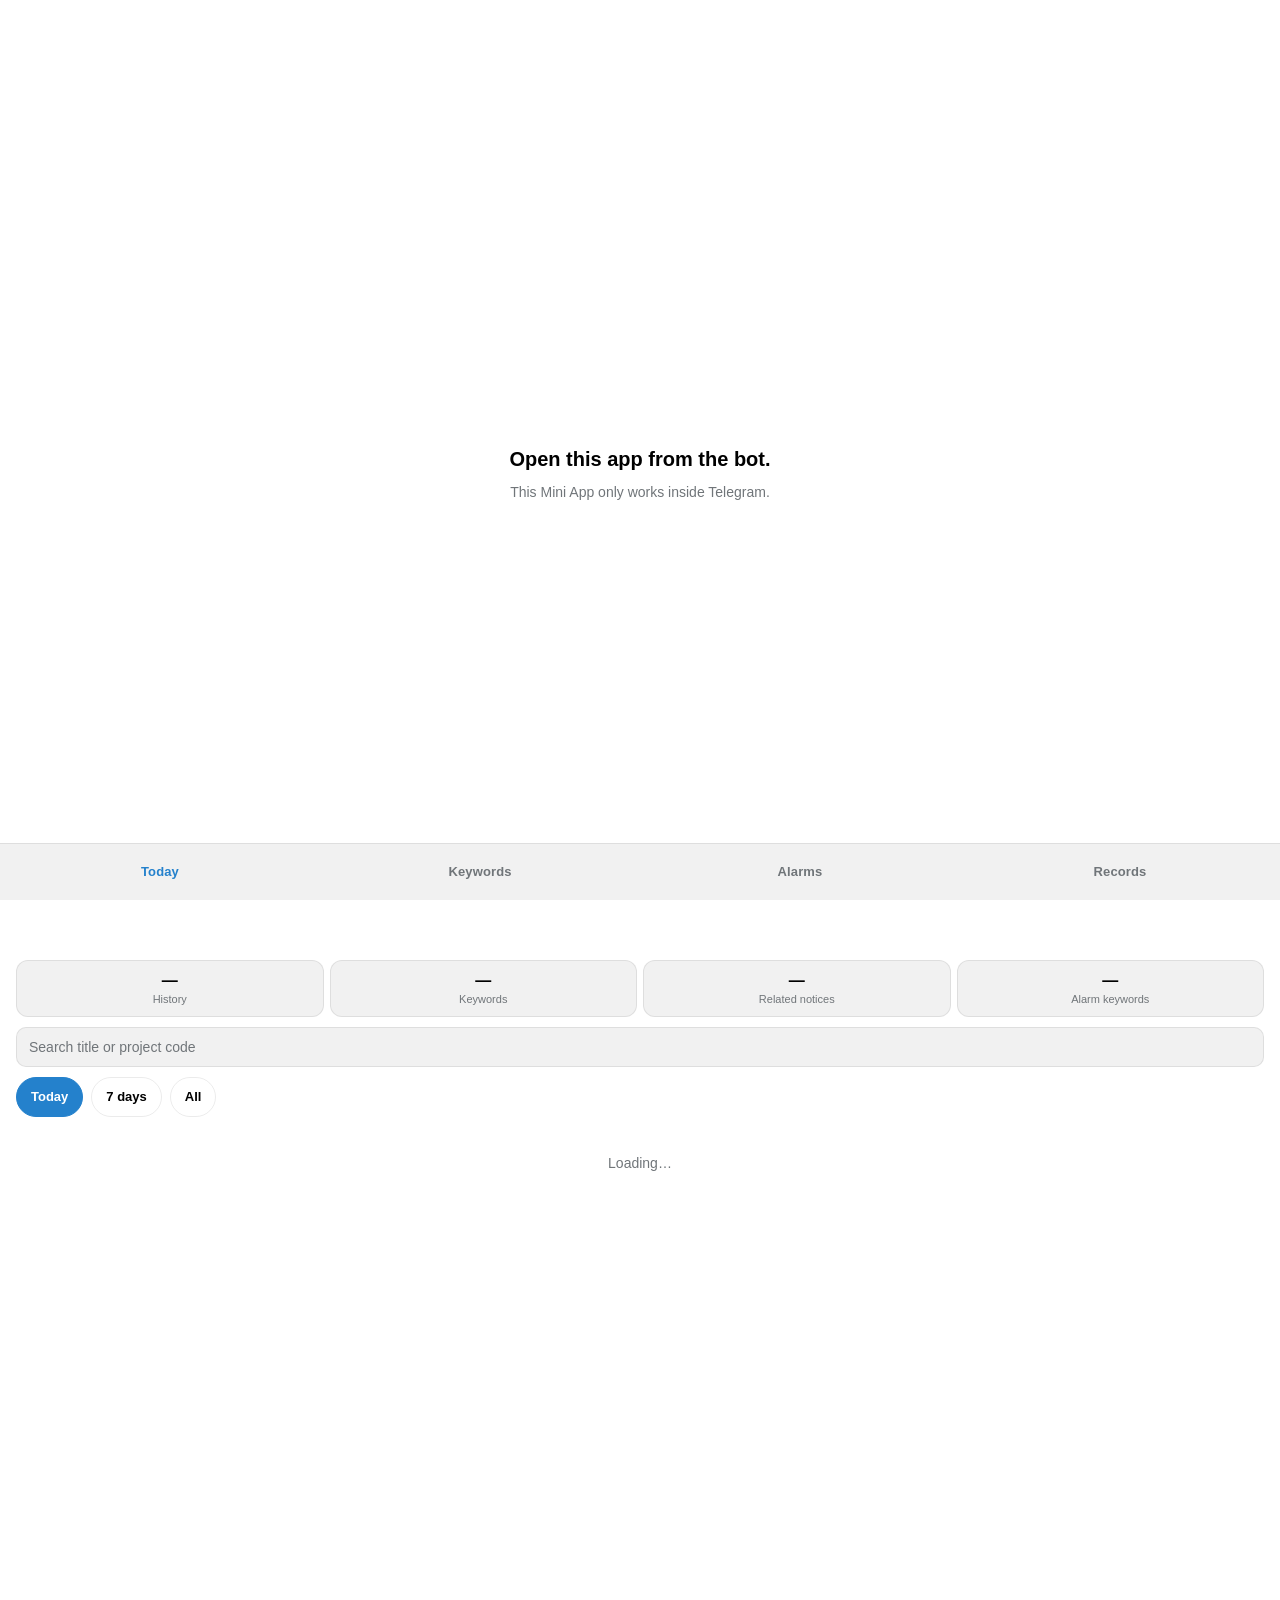
==== commit 41237fa1: "feat(miniapp): bundle the Telegram SDK and stop caching the bundle The client provides the native br" ====
--- a/pkg/server/web/index.html
+++ b/pkg/server/web/index.html
@@ -6,11 +6,12 @@
     <meta name="color-scheme" content="light dark" />
     <meta name="theme-color" content="#ffffff" />
     <title>magnet</title>
-    <link rel="stylesheet" href="css/base.css" />
-    <link rel="stylesheet" href="css/today.css" />
-    <link rel="stylesheet" href="css/keywords.css" />
-    <link rel="stylesheet" href="css/alarms.css" />
-    <link rel="stylesheet" href="css/settings.css" />
+    <link rel="stylesheet" href="css/base.css?v=2" />
+    <link rel="stylesheet" href="css/today.css?v=2" />
+    <link rel="stylesheet" href="css/keywords.css?v=2" />
+    <link rel="stylesheet" href="css/alarms.css?v=2" />
+    <link rel="stylesheet" href="css/records.css?v=2" />
+    <link rel="stylesheet" href="css/settings.css?v=2" />
   </head>
   <body>
     <!-- Shown only when Telegram did not inject initData. It replaces the whole
@@ -23,11 +24,6 @@
     </div>
 
     <div id="app-shell">
-      <header id="app-header">
-        <h1 id="app-title">Today</h1>
-        <p id="app-subtitle" class="app-subtitle"></p>
-      </header>
-
       <main id="view">
         <section id="view-today" class="view" data-view="today">
           <div class="skeleton" data-slot="loading">Loading…</div>
@@ -47,6 +43,12 @@
           <div class="error" data-slot="error" hidden></div>
         </section>
 
+        <section id="view-records" class="view" data-view="records" hidden>
+          <div class="skeleton" data-slot="loading">Loading…</div>
+          <div class="empty" data-slot="empty" hidden>No alarm records yet.</div>
+          <div class="error" data-slot="error" hidden></div>
+        </section>
+
         <!-- Admin-only. The nav entry stays hidden until js/settings.js has
              confirmed the caller's role, so a normal account never sees it. -->
         <section id="view-settings" class="view" data-view="settings" hidden>
@@ -60,17 +62,23 @@
         <a class="tab is-active" href="#/today" data-route="#/today">Today</a>
         <a class="tab" href="#/keywords" data-route="#/keywords">Keywords</a>
         <a class="tab" href="#/alarms" data-route="#/alarms">Alarms</a>
+        <a class="tab" href="#/records" data-route="#/records">Records</a>
         <a class="tab" href="#/settings" data-route="#/settings" hidden>Settings</a>
       </nav>
     </div>
 
     <div id="toasts" role="status" aria-live="polite"></div>
 
-    <script src="js/core.js"></script>
-    <script src="js/api.js"></script>
-    <script src="js/today.js"></script>
-    <script src="js/keywords.js"></script>
-    <script src="js/alarms.js"></script>
-    <script src="js/settings.js"></script>
+    <!-- Vendored Telegram WebApp SDK: the client provides the native bridge but no
+         window.Telegram object, so the page has to load the SDK itself. Served from
+         the same origin, which keeps the Mini App free of external CDNs. -->
+    <script src="js/telegram-web-app.js?v=2"></script>
+    <script src="js/core.js?v=2"></script>
+    <script src="js/api.js?v=2"></script>
+    <script src="js/today.js?v=2"></script>
+    <script src="js/keywords.js?v=2"></script>
+    <script src="js/alarms.js?v=2"></script>
+    <script src="js/records.js?v=2"></script>
+    <script src="js/settings.js?v=2"></script>
   </body>
 </html>
--- a/pkg/server/web/css/alarms.css
+++ b/pkg/server/web/css/alarms.css
@@ -24,67 +24,50 @@
   margin-bottom: 0;
 }
 
-.alarms-block + .alarms-block {
-  margin-top: 4px;
-  padding-top: 16px;
-  border-top: 1px solid var(--app-border);
+.alarms-toolbar {
+  display: flex;
+  align-items: center;
+  gap: 8px;
+  margin-bottom: 12px;
 }
 
-.block-head {
-  display: flex;
-  flex-wrap: wrap;
-  align-items: center;
-  justify-content: space-between;
-  gap: 8px;
-  margin-bottom: 10px;
-}
-
-.block-title {
-  font-size: 15px;
-  font-weight: 600;
-}
-
-.block-add {
-  flex: 0 0 auto;
-  white-space: nowrap;
-}
-
-[data-block="alarm-records"] .search-input {
-  width: 100%;
-  box-sizing: border-box;
-  /* 40px is the touch-target floor used across the Mini App. */
+.alarms-toolbar .search-input {
+  flex: 1 1 auto;
+  min-width: 0;
   min-height: 40px;
-  margin-bottom: 8px;
-  padding: 8px 12px;
-  background-color: var(--tg-secondary-bg);
-  border: 1px solid var(--app-border);
-  border-radius: 10px;
-  color: var(--tg-text);
+  padding: 9px 12px;
+  background-color: var(--background);
+  border: 1px solid var(--input);
+  border-radius: var(--app-radius);
+  color: var(--foreground);
   font-size: 15px;
   -webkit-appearance: none;
   appearance: none;
 }
 
-[data-block="alarm-records"] .search-input::placeholder {
-  color: var(--tg-hint);
+.alarms-toolbar .search-input::placeholder {
+  color: var(--muted-foreground);
 }
 
-[data-block="alarm-records"] .search-input:focus {
-  outline: 2px solid var(--tg-button);
+.alarms-toolbar .search-input:focus {
+  outline: 2px solid var(--ring);
   outline-offset: -1px;
+}
+
+.alarms-add {
+  flex: 0 0 auto;
+  white-space: nowrap;
 }
 
 /* Alarm keyword rows ----------------------------------------------------- */
 
-.alarm-kw-list,
-.record-list {
+.alarm-kw-list {
   margin: 0;
   padding: 0;
   list-style: none;
 }
 
-.alarm-kw-list[hidden],
-.record-list[hidden] {
+.alarm-kw-list[hidden] {
   display: none;
 }
 
@@ -94,8 +77,8 @@
   align-items: center;
   gap: 10px;
   min-height: 56px;
-  padding: 8px 0;
-  border-bottom: 1px solid var(--app-border);
+  padding: 10px 0;
+  border-bottom: 1px solid var(--rule);
 }
 
 .alarm-kw-row:last-child {
@@ -103,7 +86,7 @@
 }
 
 .alarm-kw-id {
-  color: var(--tg-hint);
+  color: var(--muted-foreground);
   font-size: 12px;
   font-variant-numeric: tabular-nums;
 }
@@ -116,7 +99,7 @@
 }
 
 .alarm-kw-date {
-  color: var(--tg-hint);
+  color: var(--muted-foreground);
   font-size: 12px;
   font-variant-numeric: tabular-nums;
   white-space: nowrap;
@@ -125,53 +108,6 @@
 .alarm-kw-actions {
   display: flex;
   gap: 4px;
-}
-
-/* Alarm records ---------------------------------------------------------- */
-
-.record-row {
-  display: flex;
-  align-items: center;
-  gap: 10px;
-  min-height: 56px;
-  padding: 8px 0;
-  border-bottom: 1px solid var(--app-border);
-}
-
-.record-row:last-child {
-  border-bottom: none;
-}
-
-.record-text {
-  display: flex;
-  flex: 1 1 auto;
-  flex-direction: column;
-  /* Without min-width:0 the ellipsis never engages inside a flex row. */
-  min-width: 0;
-}
-
-.record-name {
-  overflow: hidden;
-  font-size: 15px;
-  text-overflow: ellipsis;
-  white-space: nowrap;
-}
-
-.record-date {
-  color: var(--tg-hint);
-  font-size: 12px;
-  font-variant-numeric: tabular-nums;
-}
-
-/* btn-ghost declares display, which would override the user agent's [hidden]
-   rule; the explicit guard keeps the button hidden once the cursor is null. */
-.load-more {
-  width: 100%;
-  margin-top: 12px;
-}
-
-.load-more[hidden] {
-  display: none;
 }
 
 /* Dialog ----------------------------------------------------------------- */
@@ -190,7 +126,7 @@
 .modal-title {
   flex: 1 1 auto;
   min-width: 0;
-  font-size: 16px;
+  font-size: 15px;
   font-weight: 600;
   line-height: 1.4;
   overflow-wrap: anywhere;
@@ -200,101 +136,22 @@
   flex: 0 0 auto;
   min-width: 40px;
   padding: 8px 10px;
-  border-radius: 10px;
+  border-radius: var(--app-radius);
 }
 
 .alarms-dialog .modal-close:active {
-  background-color: var(--tg-secondary-bg);
+  background-color: var(--accent-fill);
 }
 
-.dialog-body {
-  margin-top: 12px;
-}
-
-.dialog-textarea,
-.dialog-input {
-  box-sizing: border-box;
-  width: 100%;
-  min-height: 40px;
-  padding: 10px 12px;
-  background-color: var(--tg-secondary-bg);
-  border: 1px solid var(--app-border);
-  border-radius: 10px;
-  color: var(--tg-text);
-  font: inherit;
-  font-size: 15px;
-  -webkit-appearance: none;
-  appearance: none;
-}
-
-.dialog-textarea {
-  min-height: 92px;
-  resize: vertical;
-}
-
-.dialog-textarea::placeholder,
-.dialog-input::placeholder {
-  color: var(--tg-hint);
-}
-
-.dialog-message {
-  font-size: 14px;
-  line-height: 1.5;
-  overflow-wrap: anywhere;
-}
-
-.dialog-actions {
-  display: flex;
-  justify-content: flex-end;
-  gap: 8px;
-  margin-top: 16px;
-}
-
-.dialog-actions .btn,
-.dialog-actions .btn-ghost {
-  flex: 1 1 0;
-}
-
-/* Destructive confirmation: the only red button in the Mini App. */
-.dialog-actions .btn.is-danger {
-  background-color: var(--app-danger);
-  color: #ffffff;
-}
-
-/* Focus ------------------------------------------------------------------ */
-
-.block-add:focus-visible,
+.alarms-add:focus-visible,
 .icon-btn:focus-visible,
 .modal-close:focus-visible,
 .dialog-input:focus-visible,
 .dialog-textarea:focus-visible,
 .dialog-actions .btn:focus-visible,
 .dialog-actions .btn-ghost:focus-visible {
-  outline: 2px solid var(--tg-button);
+  outline: 2px solid var(--ring);
   outline-offset: 2px;
-}
-
-/* Shared bits (mirrored in keywords.css) --------------------------------- */
-
-.icon-btn {
-  display: inline-flex;
-  align-items: center;
-  justify-content: center;
-  width: 40px;
-  height: 40px;
-  padding: 0;
-  background: transparent;
-  border: none;
-  border-radius: 10px;
-  font-size: 16px;
-  line-height: 1;
-  cursor: pointer;
-  touch-action: manipulation;
-}
-
-.icon-btn:disabled {
-  opacity: 0.45;
-  cursor: default;
 }
 
 .error-actions {
--- a/pkg/server/web/css/records.css
+++ b/pkg/server/web/css/records.css
@@ -0,0 +1,150 @@
+/*
+ * records.css — the Records tab.
+ *
+ * A column, not a card stack: rows are hairline-separated entries in one reading
+ * rhythm, and the detail is a sheet. The head band above the list is drawn by
+ * base.css, so this file only owns the toolbar, the entries and the sheet body.
+ */
+
+.records-toolbar {
+  display: flex;
+  gap: 8px;
+  padding: 12px 0;
+  border-bottom: 1px solid var(--rule);
+}
+
+.records-toolbar .search-input {
+  margin: 0;
+}
+
+.record-list {
+  display: flex;
+  flex-direction: column;
+  margin: 0;
+  padding: 0;
+  list-style: none;
+}
+
+.record-list[hidden] {
+  display: none;
+}
+
+.record-row {
+  margin: 0;
+}
+
+/* The button is the row: `.entry` supplies the rules and rhythm, this strips
+   the control chrome the browser would otherwise give a <button>. */
+.record-button {
+  width: 100%;
+  background: none;
+  border: 0;
+  border-bottom: 1px solid var(--rule);
+  border-radius: 0;
+  color: inherit;
+  font: inherit;
+  text-align: left;
+  cursor: pointer;
+  touch-action: manipulation;
+  -webkit-appearance: none;
+  appearance: none;
+}
+
+.record-button:active {
+  background-color: var(--accent-fill);
+}
+
+.record-button:focus-visible {
+  outline: 2px solid var(--ring);
+  outline-offset: -2px;
+}
+
+/* Drawn chevron: a rotated border, never a glyph from the font. */
+.record-chevron {
+  flex: 0 0 auto;
+  width: 8px;
+  height: 8px;
+  margin-top: 5px;
+  border-top: 1.5px solid var(--muted-foreground);
+  border-right: 1.5px solid var(--muted-foreground);
+  transform: rotate(45deg);
+  opacity: 0.7;
+}
+
+.load-more {
+  width: 100%;
+  margin: 14px 0 0;
+}
+
+.load-more[hidden] {
+  display: none;
+}
+
+/* Detail sheet ----------------------------------------------------------- */
+
+.sheet-lead {
+  margin: 4px 0 14px;
+  color: var(--muted-foreground);
+  font-size: 14px;
+  line-height: 1.45;
+}
+
+.sheet-rows {
+  display: flex;
+  flex-direction: column;
+}
+
+.sheet-row {
+  display: flex;
+  gap: 14px;
+  padding: 10px 0;
+  border-top: 1px solid var(--rule);
+  font-size: 14px;
+  line-height: 1.45;
+}
+
+.sheet-row:first-child {
+  border-top: none;
+  padding-top: 2px;
+}
+
+.sheet-label {
+  flex: 0 0 84px;
+  color: var(--muted-foreground);
+  font-size: 11px;
+  font-weight: 600;
+  letter-spacing: 0.1em;
+  text-transform: uppercase;
+}
+
+.sheet-value {
+  flex: 1 1 auto;
+  overflow-wrap: anywhere;
+}
+
+.sheet-link {
+  flex: 1 1 auto;
+  color: var(--app-accent-text);
+  text-decoration: none;
+  overflow-wrap: anywhere;
+}
+
+.sheet-link:active {
+  opacity: 0.7;
+}
+
+.sheet-actions {
+  display: flex;
+  gap: 8px;
+  margin-top: 16px;
+}
+
+.sheet-actions .btn,
+.sheet-actions .btn-ghost {
+  flex: 1 1 0;
+}
+
+/* Keep the page still while the sheet owns the interaction. */
+body.is-sheet-open {
+  overflow: hidden;
+}
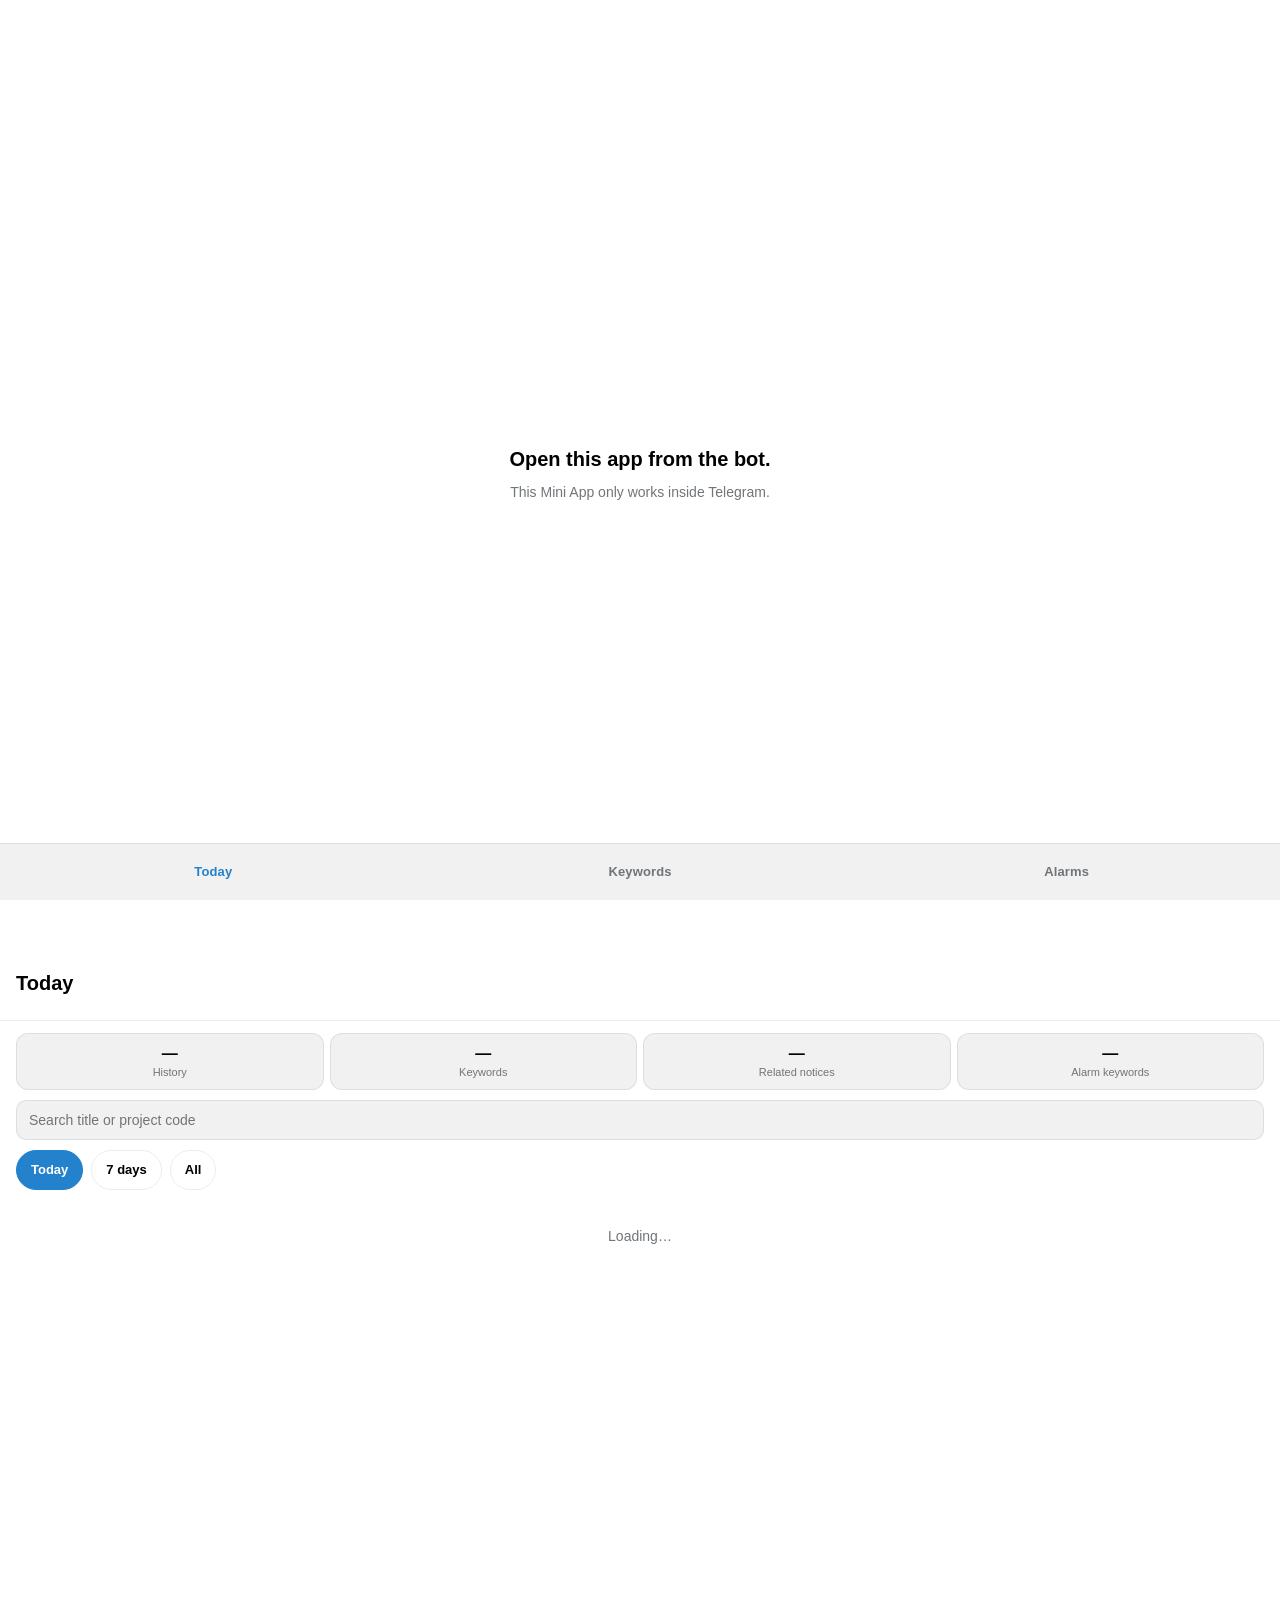
==== commit 7f8bb5c1: "feat(miniapp): read-only Mini App with initData authentication (#420) * feat(miniapp): validate Tele" ====
--- a/pkg/server/web/index.html
+++ b/pkg/server/web/index.html
@@ -6,12 +6,10 @@
     <meta name="color-scheme" content="light dark" />
     <meta name="theme-color" content="#ffffff" />
     <title>magnet</title>
-    <link rel="stylesheet" href="css/base.css?v=2" />
-    <link rel="stylesheet" href="css/today.css?v=2" />
-    <link rel="stylesheet" href="css/keywords.css?v=2" />
-    <link rel="stylesheet" href="css/alarms.css?v=2" />
-    <link rel="stylesheet" href="css/records.css?v=2" />
-    <link rel="stylesheet" href="css/settings.css?v=2" />
+    <link rel="stylesheet" href="css/base.css" />
+    <link rel="stylesheet" href="css/today.css" />
+    <link rel="stylesheet" href="css/keywords.css" />
+    <link rel="stylesheet" href="css/alarms.css" />
   </head>
   <body>
     <!-- Shown only when Telegram did not inject initData. It replaces the whole
@@ -24,6 +22,11 @@
     </div>
 
     <div id="app-shell">
+      <header id="app-header">
+        <h1 id="app-title">Today</h1>
+        <p id="app-subtitle" class="app-subtitle"></p>
+      </header>
+
       <main id="view">
         <section id="view-today" class="view" data-view="today">
           <div class="skeleton" data-slot="loading">Loading…</div>
@@ -42,43 +45,21 @@
           <div class="empty" data-slot="empty" hidden>No alarm keywords yet.</div>
           <div class="error" data-slot="error" hidden></div>
         </section>
-
-        <section id="view-records" class="view" data-view="records" hidden>
-          <div class="skeleton" data-slot="loading">Loading…</div>
-          <div class="empty" data-slot="empty" hidden>No alarm records yet.</div>
-          <div class="error" data-slot="error" hidden></div>
-        </section>
-
-        <!-- Admin-only. The nav entry stays hidden until js/settings.js has
-             confirmed the caller's role, so a normal account never sees it. -->
-        <section id="view-settings" class="view" data-view="settings" hidden>
-          <div class="skeleton" data-slot="loading">Loading…</div>
-          <div class="empty" data-slot="empty" hidden>Admins only</div>
-          <div class="error" data-slot="error" hidden></div>
-        </section>
       </main>
 
       <nav id="tabbar" aria-label="Sections">
         <a class="tab is-active" href="#/today" data-route="#/today">Today</a>
         <a class="tab" href="#/keywords" data-route="#/keywords">Keywords</a>
         <a class="tab" href="#/alarms" data-route="#/alarms">Alarms</a>
-        <a class="tab" href="#/records" data-route="#/records">Records</a>
-        <a class="tab" href="#/settings" data-route="#/settings" hidden>Settings</a>
       </nav>
     </div>
 
     <div id="toasts" role="status" aria-live="polite"></div>
 
-    <!-- Vendored Telegram WebApp SDK: the client provides the native bridge but no
-         window.Telegram object, so the page has to load the SDK itself. Served from
-         the same origin, which keeps the Mini App free of external CDNs. -->
-    <script src="js/telegram-web-app.js?v=2"></script>
-    <script src="js/core.js?v=2"></script>
-    <script src="js/api.js?v=2"></script>
-    <script src="js/today.js?v=2"></script>
-    <script src="js/keywords.js?v=2"></script>
-    <script src="js/alarms.js?v=2"></script>
-    <script src="js/records.js?v=2"></script>
-    <script src="js/settings.js?v=2"></script>
+    <script src="js/core.js"></script>
+    <script src="js/api.js"></script>
+    <script src="js/today.js"></script>
+    <script src="js/keywords.js"></script>
+    <script src="js/alarms.js"></script>
   </body>
 </html>
--- a/pkg/server/web/css/today.css
+++ b/pkg/server/web/css/today.css
@@ -153,6 +153,12 @@
 
 .today-sep {
   padding: 0 2px;
+}
+
+.today-card-side {
+  display: flex;
+  flex: 0 0 auto;
+  align-items: flex-start;
 }
 
 .today-open {
@@ -173,47 +179,6 @@
   touch-action: manipulation;
 }
 
-/* Card actions: PDF / PNG / Open ---------------------------------------- */
-
-/*
- * One right-aligned footer row instead of a side column: three 40px actions do
- * not fit beside a two-line title on a 320px screen, and stacking them in the
- * narrow column made every card taller than the title it describes.
- */
-.today-card-actions {
-  display: flex;
-  flex-wrap: wrap;
-  align-items: center;
-  justify-content: flex-end;
-  gap: 8px;
-  margin-top: 10px;
-}
-
-.today-convert {
-  display: inline-flex;
-  align-items: center;
-  justify-content: center;
-  gap: 4px;
-  min-height: 40px;
-  padding: 6px 12px;
-  background-color: transparent;
-  border: 1px solid var(--app-border);
-  border-radius: 10px;
-  color: var(--tg-text);
-  font-size: 13px;
-  font-weight: 600;
-  white-space: nowrap;
-  cursor: pointer;
-  touch-action: manipulation;
-}
-
-/* A conversion in flight disables only that notice's button for that format. */
-.today-convert:disabled,
-.today-open:disabled {
-  opacity: 0.5;
-  cursor: default;
-}
-
 /* Load more ------------------------------------------------------------- */
 
 .today-more-wrap {
@@ -299,36 +264,18 @@
   width: 100%;
 }
 
-.today-modal-convert {
-  display: flex;
-  gap: 8px;
-  margin-top: 8px;
-}
-
-/* An author display value would otherwise beat the UA [hidden] rule; the sheet
-   hides the convert row for notices that cannot be converted. */
-.today-modal-convert[hidden] {
-  display: none;
-}
-
-.today-modal-convert .btn-ghost {
-  flex: 1 1 0;
-}
-
 /* Focus ----------------------------------------------------------------- */
 
 /* Keyboard users need to see where they are; Telegram's shell draws no ring of
    its own on the reset buttons above. */
 .today-card-body:focus-visible,
 .today-open:focus-visible,
-.today-convert:focus-visible,
 .today-more:focus-visible,
 .today-retry:focus-visible,
 .today-ranges .chip:focus-visible,
 .today-search-input:focus-visible,
 .today-modal .modal-close:focus-visible,
-.today-modal-actions .btn:focus-visible,
-.today-modal-actions .btn-ghost:focus-visible {
+.today-modal-actions .btn:focus-visible {
   outline: 2px solid var(--tg-button);
   outline-offset: 2px;
 }
--- a/pkg/server/web/css/keywords.css
+++ b/pkg/server/web/css/keywords.css
@@ -1,15 +1,14 @@
 /*
- * Keywords view (read + write).
+ * Keywords view (read-only P2).
  *
- * base.css owns the palette (--tg-*), the shared components (.btn, .modal,
- * .modal-backdrop, .empty, .error, .skeleton) and the app chrome; this file only
- * lays out the Keywords page, its rows and its dialog.
+ * base.css owns the palette (--tg-*), the shared components (.btn, .empty,
+ * .error, .skeleton) and the app chrome; this file only lays out the Keywords
+ * page and its rows.
  *
  * base.css is frozen for this change, so the handful of primitives this view
  * needs that base does not define yet (.search-input, .icon-btn, .retry-btn,
- * .error-actions and the dialog internals) are declared here — and, identically,
- * in alarms.css, so each stylesheet stays valid on its own instead of depending
- * on load order.
+ * .error-actions) are declared here — and, identically, in alarms.css, so each
+ * stylesheet stays valid on its own instead of depending on load order.
  */
 
 /* Toolbar ---------------------------------------------------------------- */
@@ -108,106 +107,6 @@
   gap: 4px;
 }
 
-/* Dialog ----------------------------------------------------------------- */
-
-.kw-dialog .modal {
-  max-height: 85vh;
-}
-
-.modal-head {
-  display: flex;
-  align-items: flex-start;
-  justify-content: space-between;
-  gap: 8px;
-}
-
-.modal-title {
-  flex: 1 1 auto;
-  min-width: 0;
-  font-size: 16px;
-  font-weight: 600;
-  line-height: 1.4;
-  overflow-wrap: anywhere;
-}
-
-.kw-dialog .modal-close {
-  flex: 0 0 auto;
-  min-width: 40px;
-  padding: 8px 10px;
-  border-radius: 10px;
-}
-
-.kw-dialog .modal-close:active {
-  background-color: var(--tg-secondary-bg);
-}
-
-.dialog-body {
-  margin-top: 12px;
-}
-
-.dialog-textarea,
-.dialog-input {
-  box-sizing: border-box;
-  width: 100%;
-  min-height: 40px;
-  padding: 10px 12px;
-  background-color: var(--tg-secondary-bg);
-  border: 1px solid var(--app-border);
-  border-radius: 10px;
-  color: var(--tg-text);
-  font: inherit;
-  font-size: 15px;
-  -webkit-appearance: none;
-  appearance: none;
-}
-
-.dialog-textarea {
-  min-height: 92px;
-  resize: vertical;
-}
-
-.dialog-textarea::placeholder,
-.dialog-input::placeholder {
-  color: var(--tg-hint);
-}
-
-.dialog-message {
-  font-size: 14px;
-  line-height: 1.5;
-  overflow-wrap: anywhere;
-}
-
-.dialog-actions {
-  display: flex;
-  justify-content: flex-end;
-  gap: 8px;
-  margin-top: 16px;
-}
-
-.dialog-actions .btn,
-.dialog-actions .btn-ghost {
-  flex: 1 1 0;
-}
-
-/* Destructive confirmation: the only red button in the Mini App. */
-.dialog-actions .btn.is-danger {
-  background-color: var(--app-danger);
-  color: #ffffff;
-}
-
-/* Focus ------------------------------------------------------------------ */
-
-.kw-add:focus-visible,
-.icon-btn:focus-visible,
-.modal-close:focus-visible,
-.dialog-input:focus-visible,
-.dialog-textarea:focus-visible,
-.dialog-actions .btn:focus-visible,
-.dialog-actions .btn-ghost:focus-visible {
-  outline: 2px solid var(--tg-button);
-  outline-offset: 2px;
-}
-
 /* Shared bits (mirrored in alarms.css) ----------------------------------- */
 
 .icon-btn {
@@ -223,7 +122,6 @@
   font-size: 16px;
   line-height: 1;
   cursor: pointer;
-  touch-action: manipulation;
 }
 
 .icon-btn:disabled {
--- a/pkg/server/web/css/alarms.css
+++ b/pkg/server/web/css/alarms.css
@@ -1,17 +1,15 @@
 /*
- * Alarms view (read + write).
+ * Alarms view (read-only P2).
  *
  * Two blocks — alarm keywords and alarm records — each with its own
- * loading/empty/error state, plus the write dialog. base.css owns the palette
- * (--tg-*), the shared components (.btn, .btn-ghost, .modal, .modal-backdrop,
- * .empty, .error, .skeleton) and the app chrome; this file only lays out the
- * blocks, their rows and the dialog.
+ * loading/empty/error state. base.css owns the palette (--tg-*), the shared
+ * components (.btn-ghost, .empty, .error, .skeleton) and the app chrome; this
+ * file only lays out the blocks and their rows.
  *
  * base.css is frozen for this change, so the primitives this view needs that
  * base does not define yet (.search-input, .icon-btn, .retry-btn,
- * .error-actions and the dialog internals) are declared here — and, identically,
- * in keywords.css, so each stylesheet stays valid on its own instead of
- * depending on load order.
+ * .error-actions) are declared here — and, identically, in keywords.css, so
+ * each stylesheet stays valid on its own instead of depending on load order.
  */
 
 /* Blocks ----------------------------------------------------------------- */
@@ -24,50 +22,67 @@
   margin-bottom: 0;
 }
 
-.alarms-toolbar {
-  display: flex;
-  align-items: center;
+.alarms-block + .alarms-block {
+  margin-top: 4px;
+  padding-top: 16px;
+  border-top: 1px solid var(--app-border);
+}
+
+.block-head {
+  display: flex;
+  flex-wrap: wrap;
+  align-items: center;
+  justify-content: space-between;
   gap: 8px;
-  margin-bottom: 12px;
-}
-
-.alarms-toolbar .search-input {
-  flex: 1 1 auto;
-  min-width: 0;
+  margin-bottom: 10px;
+}
+
+.block-title {
+  font-size: 15px;
+  font-weight: 600;
+}
+
+.block-add {
+  flex: 0 0 auto;
+  white-space: nowrap;
+}
+
+[data-block="alarm-records"] .search-input {
+  width: 100%;
+  box-sizing: border-box;
+  /* 40px is the touch-target floor used across the Mini App. */
   min-height: 40px;
-  padding: 9px 12px;
-  background-color: var(--background);
-  border: 1px solid var(--input);
-  border-radius: var(--app-radius);
-  color: var(--foreground);
+  margin-bottom: 8px;
+  padding: 8px 12px;
+  background-color: var(--tg-secondary-bg);
+  border: 1px solid var(--app-border);
+  border-radius: 10px;
+  color: var(--tg-text);
   font-size: 15px;
   -webkit-appearance: none;
   appearance: none;
 }
 
-.alarms-toolbar .search-input::placeholder {
-  color: var(--muted-foreground);
-}
-
-.alarms-toolbar .search-input:focus {
-  outline: 2px solid var(--ring);
+[data-block="alarm-records"] .search-input::placeholder {
+  color: var(--tg-hint);
+}
+
+[data-block="alarm-records"] .search-input:focus {
+  outline: 2px solid var(--tg-button);
   outline-offset: -1px;
 }
 
-.alarms-add {
-  flex: 0 0 auto;
-  white-space: nowrap;
-}
-
 /* Alarm keyword rows ----------------------------------------------------- */
 
-.alarm-kw-list {
+.alarm-kw-list,
+.record-list {
   margin: 0;
   padding: 0;
   list-style: none;
 }
 
-.alarm-kw-list[hidden] {
+.alarm-kw-list[hidden],
+.record-list[hidden] {
   display: none;
 }
 
@@ -77,8 +92,8 @@
   align-items: center;
   gap: 10px;
   min-height: 56px;
-  padding: 10px 0;
-  border-bottom: 1px solid var(--rule);
+  padding: 8px 0;
+  border-bottom: 1px solid var(--app-border);
 }
 
 .alarm-kw-row:last-child {
@@ -86,7 +101,7 @@
 }
 
 .alarm-kw-id {
-  color: var(--muted-foreground);
+  color: var(--tg-hint);
   font-size: 12px;
   font-variant-numeric: tabular-nums;
 }
@@ -99,7 +114,7 @@
 }
 
 .alarm-kw-date {
-  color: var(--muted-foreground);
+  color: var(--tg-hint);
   font-size: 12px;
   font-variant-numeric: tabular-nums;
   white-space: nowrap;
@@ -110,48 +125,73 @@
   gap: 4px;
 }
 
-/* Dialog ----------------------------------------------------------------- */
-
-.alarms-dialog .modal {
-  max-height: 85vh;
-}
-
-.modal-head {
-  display: flex;
-  align-items: flex-start;
-  justify-content: space-between;
-  gap: 8px;
-}
-
-.modal-title {
+/* Alarm records ---------------------------------------------------------- */
+
+.record-row {
+  display: flex;
+  align-items: center;
+  gap: 10px;
+  min-height: 56px;
+  padding: 8px 0;
+  border-bottom: 1px solid var(--app-border);
+}
+
+.record-row:last-child {
+  border-bottom: none;
+}
+
+.record-text {
+  display: flex;
   flex: 1 1 auto;
+  flex-direction: column;
+  /* Without min-width:0 the ellipsis never engages inside a flex row. */
   min-width: 0;
-  font-size: 15px;
-  font-weight: 600;
-  line-height: 1.4;
-  overflow-wrap: anywhere;
-}
-
-.alarms-dialog .modal-close {
-  flex: 0 0 auto;
-  min-width: 40px;
-  padding: 8px 10px;
-  border-radius: var(--app-radius);
-}
-
-.alarms-dialog .modal-close:active {
-  background-color: var(--accent-fill);
-}
-
-.alarms-add:focus-visible,
-.icon-btn:focus-visible,
-.modal-close:focus-visible,
-.dialog-input:focus-visible,
-.dialog-textarea:focus-visible,
-.dialog-actions .btn:focus-visible,
-.dialog-actions .btn-ghost:focus-visible {
-  outline: 2px solid var(--ring);
-  outline-offset: 2px;
+}
+
+.record-name {
+  overflow: hidden;
+  font-size: 15px;
+  text-overflow: ellipsis;
+  white-space: nowrap;
+}
+
+.record-date {
+  color: var(--tg-hint);
+  font-size: 12px;
+  font-variant-numeric: tabular-nums;
+}
+
+/* btn-ghost declares display, which would override the user agent's [hidden]
+   rule; the explicit guard keeps the button hidden once the cursor is null. */
+.load-more {
+  width: 100%;
+  margin-top: 12px;
+}
+
+.load-more[hidden] {
+  display: none;
+}
+
+/* Shared bits (mirrored in keywords.css) --------------------------------- */
+
+.icon-btn {
+  display: inline-flex;
+  align-items: center;
+  justify-content: center;
+  width: 40px;
+  height: 40px;
+  padding: 0;
+  background: transparent;
+  border: none;
+  border-radius: 10px;
+  font-size: 16px;
+  line-height: 1;
+  cursor: pointer;
+}
+
+.icon-btn:disabled {
+  opacity: 0.45;
+  cursor: default;
 }
 
 .error-actions {
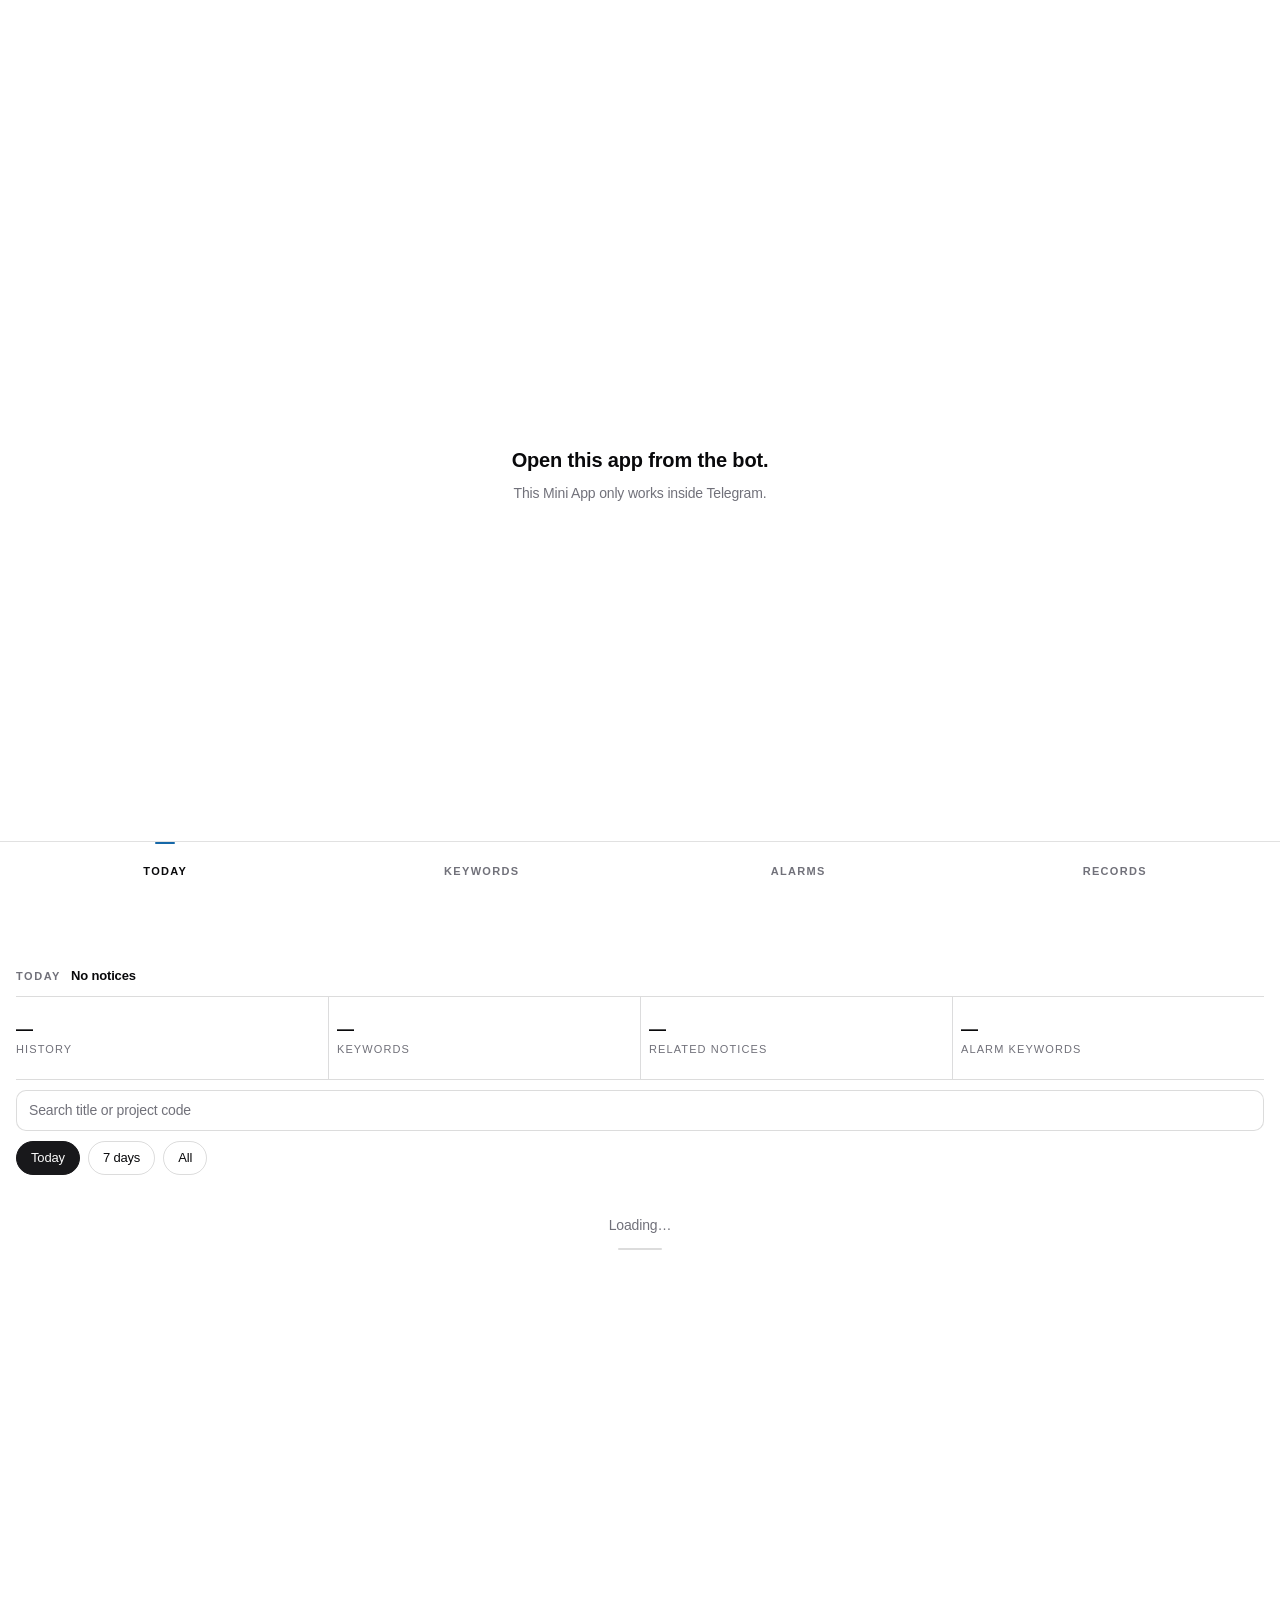
==== commit 6afbe744: "feat(access): restrict the bot to an allow-list with an admin settings page (#423) * feat(access): p" ====
--- a/pkg/server/web/index.html
+++ b/pkg/server/web/index.html
@@ -6,10 +6,12 @@
     <meta name="color-scheme" content="light dark" />
     <meta name="theme-color" content="#ffffff" />
     <title>magnet</title>
-    <link rel="stylesheet" href="css/base.css" />
-    <link rel="stylesheet" href="css/today.css" />
-    <link rel="stylesheet" href="css/keywords.css" />
-    <link rel="stylesheet" href="css/alarms.css" />
+    <link rel="stylesheet" href="css/base.css?v=2" />
+    <link rel="stylesheet" href="css/today.css?v=2" />
+    <link rel="stylesheet" href="css/keywords.css?v=2" />
+    <link rel="stylesheet" href="css/alarms.css?v=2" />
+    <link rel="stylesheet" href="css/records.css?v=2" />
+    <link rel="stylesheet" href="css/settings.css?v=2" />
   </head>
   <body>
     <!-- Shown only when Telegram did not inject initData. It replaces the whole
@@ -22,11 +24,6 @@
     </div>
 
     <div id="app-shell">
-      <header id="app-header">
-        <h1 id="app-title">Today</h1>
-        <p id="app-subtitle" class="app-subtitle"></p>
-      </header>
-
       <main id="view">
         <section id="view-today" class="view" data-view="today">
           <div class="skeleton" data-slot="loading">Loading…</div>
@@ -45,21 +42,43 @@
           <div class="empty" data-slot="empty" hidden>No alarm keywords yet.</div>
           <div class="error" data-slot="error" hidden></div>
         </section>
+
+        <section id="view-records" class="view" data-view="records" hidden>
+          <div class="skeleton" data-slot="loading">Loading…</div>
+          <div class="empty" data-slot="empty" hidden>No alarm records yet.</div>
+          <div class="error" data-slot="error" hidden></div>
+        </section>
+
+        <!-- Admin-only. The nav entry stays hidden until js/settings.js has
+             confirmed the caller's role, so a normal account never sees it. -->
+        <section id="view-settings" class="view" data-view="settings" hidden>
+          <div class="skeleton" data-slot="loading">Loading…</div>
+          <div class="empty" data-slot="empty" hidden>Admins only</div>
+          <div class="error" data-slot="error" hidden></div>
+        </section>
       </main>
 
       <nav id="tabbar" aria-label="Sections">
         <a class="tab is-active" href="#/today" data-route="#/today">Today</a>
         <a class="tab" href="#/keywords" data-route="#/keywords">Keywords</a>
         <a class="tab" href="#/alarms" data-route="#/alarms">Alarms</a>
+        <a class="tab" href="#/records" data-route="#/records">Records</a>
+        <a class="tab" href="#/settings" data-route="#/settings" hidden>Settings</a>
       </nav>
     </div>
 
     <div id="toasts" role="status" aria-live="polite"></div>
 
-    <script src="js/core.js"></script>
-    <script src="js/api.js"></script>
-    <script src="js/today.js"></script>
-    <script src="js/keywords.js"></script>
-    <script src="js/alarms.js"></script>
+    <!-- Vendored Telegram WebApp SDK: the client provides the native bridge but no
+         window.Telegram object, so the page has to load the SDK itself. Served from
+         the same origin, which keeps the Mini App free of external CDNs. -->
+    <script src="js/telegram-web-app.js?v=2"></script>
+    <script src="js/core.js?v=2"></script>
+    <script src="js/api.js?v=2"></script>
+    <script src="js/today.js?v=2"></script>
+    <script src="js/keywords.js?v=2"></script>
+    <script src="js/alarms.js?v=2"></script>
+    <script src="js/records.js?v=2"></script>
+    <script src="js/settings.js?v=2"></script>
   </body>
 </html>
--- a/pkg/server/web/css/base.css
+++ b/pkg/server/web/css/base.css
@@ -1,37 +1,97 @@
 /*
  * Design tokens.
  *
- * Every colour resolves through a --tg-* variable that js/core.js overwrites
- * from Telegram themeParams. The values here are the light-theme fallback, so
- * a browser that never touches Telegram (or a theme that omits a key) still
- * gets a readable page instead of transparent-on-transparent.
+ * The vocabulary is shadcn/ui's (background, foreground, card, muted, border,
+ * input, ring, primary, destructive) because it makes every surface state a
+ * decision instead of a colour: a card is "background + 1px border", a control
+ * is "muted fill or transparent + 1px input border", and nothing else gets a
+ * fill.
+ *
+ * The values come from Telegram themeParams through js/core.js, so the app keeps
+ * following the client's light and dark themes while the system stays shadcn's.
  */
 :root {
+  /* One radius sells one idea: controls curve, printed rules do not. */
+  --radius: 0.375rem;
+  --radius-sm: 4px;
+  --radius-md: 6px;
+  --radius-lg: 10px;
+  --radius-xl: 14px;
+  --radius-mark: 2px;
+
+  /* Raw Telegram palette. Every semantic token below resolves through these. */
   --tg-bg: #ffffff;
-  --tg-text: #000000;
-  --tg-hint: #707579;
-  --tg-button: #2481cc;
-  --tg-button-text: #ffffff;
-  --tg-secondary-bg: #f1f1f1;
-  --tg-link: #2481cc;
-
-  --app-radius: 12px;
+  --tg-text: #09090b;
+  --tg-hint: #71717a;
+  --tg-button: #18181b;
+  --tg-button-text: #fafafa;
+  --tg-secondary-bg: #f4f4f5;
+  --tg-link: #18181b;
+
+  /* Semantic layer. */
+  --background: var(--tg-bg);
+  --foreground: var(--tg-text);
+  --card: var(--tg-bg);
+  --card-foreground: var(--tg-text);
+  --muted: var(--tg-secondary-bg);
+  --muted-foreground: var(--tg-hint);
+  --popover: var(--tg-bg);
+  --popover-foreground: var(--tg-text);
+  --primary: var(--tg-button);
+  --primary-foreground: var(--tg-button-text);
+  --secondary: var(--tg-secondary-bg);
+  --secondary-foreground: var(--tg-text);
+  --destructive: #dc2626;
+  --destructive-foreground: #fafafa;
+  --border: rgba(9, 9, 11, 0.12);
+  --rule: rgba(9, 9, 11, 0.14);
+  --input: rgba(9, 9, 11, 0.14);
+  --app-accent-text: #1668a8;
+  --accent-mark: #1668a8;
+  --ring: var(--app-accent-text);
+  --accent-fill: rgba(9, 9, 11, 0.045);
+
+  /* Legacy aliases: the view stylesheets were written against these names. */
+  --app-radius-sm: var(--radius-md);
+  --app-radius: var(--radius-lg);
+  --app-radius-lg: var(--radius-xl);
   --app-gap: 12px;
   --app-pad: 16px;
-  --app-header-height: 56px;
-  --app-tabbar-height: 56px;
-  --app-border: rgba(0, 0, 0, 0.08);
-  --app-danger: #d7263d;
-  --app-success: #2e7d32;
+  --app-tabbar-height: 58px;
+  --app-border: var(--border);
+  --app-border-strong: var(--input);
+  --app-fill: var(--accent-fill);
+  --app-focus: var(--ring);
+  --app-danger: var(--destructive);
+  --app-success: #16a34a;
+  --app-shadow: 0 10px 38px rgba(9, 9, 11, 0.18);
+  --app-ease: cubic-bezier(0.22, 1, 0.36, 1);
 
   color-scheme: light dark;
 }
 
 /*
- * Telegram's own surface for the Mini App. The body paints --tg-bg so
- * viewport-fit=cover areas (notch, home indicator) match the client chrome
- * instead of flashing white on a dark theme.
+ * js/core.js sets data-theme from Telegram's colorScheme; the media query is the
+ * fallback for a browser that never loads the client (and for the gate page).
  */
+@media (prefers-color-scheme: dark) {
+  html:not([data-theme="light"]) {
+    --border: rgba(250, 250, 250, 0.14);
+    --rule: rgba(250, 250, 250, 0.2);
+    --input: rgba(250, 250, 250, 0.18);
+    --accent-fill: rgba(250, 250, 250, 0.06);
+    --app-shadow: 0 10px 38px rgba(0, 0, 0, 0.5);
+  }
+}
+
+html[data-theme="dark"] {
+  --border: rgba(250, 250, 250, 0.14);
+  --rule: rgba(250, 250, 250, 0.2);
+  --input: rgba(250, 250, 250, 0.18);
+  --accent-fill: rgba(250, 250, 250, 0.06);
+  --app-shadow: 0 10px 38px rgba(0, 0, 0, 0.5);
+}
+
 html,
 body {
   margin: 0;
@@ -40,14 +100,16 @@
 }
 
 body {
-  background-color: var(--tg-bg);
-  color: var(--tg-text);
+  background-color: var(--background);
+  color: var(--foreground);
   font-family:
     -apple-system, BlinkMacSystemFont, "Segoe UI", Roboto, Helvetica, Arial, sans-serif;
-  font-size: 16px;
-  line-height: 1.45;
+  font-size: 15px;
+  line-height: 1.5;
+  letter-spacing: -0.011em;
   -webkit-text-size-adjust: 100%;
   -webkit-tap-highlight-color: transparent;
+  -webkit-font-smoothing: antialiased;
 }
 
 h1,
@@ -58,7 +120,8 @@
 }
 
 a {
-  color: var(--tg-link);
+  color: var(--app-accent-text);
+  text-underline-offset: 2px;
 }
 
 button,
@@ -67,6 +130,30 @@
 textarea {
   font: inherit;
   color: inherit;
+  letter-spacing: inherit;
+}
+
+/* The parts the page did not draw still belong to the page. */
+::selection {
+  background-color: var(--ring);
+  color: var(--primary-foreground);
+}
+
+* {
+  scrollbar-width: thin;
+  scrollbar-color: var(--input) transparent;
+}
+
+/* Numbers that sit in columns (dates, ids, counters) align by digit width. */
+time,
+.tabular,
+.today-stat-value,
+.record-meta,
+.alarm-kw-date,
+.alarm-kw-id,
+.kw-count,
+.status-value {
+  font-variant-numeric: tabular-nums;
 }
 
 /* Application shell ------------------------------------------------------ */
@@ -77,40 +164,13 @@
   flex-direction: column;
 }
 
-#app-header {
-  position: sticky;
-  top: 0;
-  z-index: 10;
-  display: flex;
-  flex-direction: column;
-  justify-content: center;
-  min-height: var(--app-header-height);
-  padding: 8px var(--app-pad) 8px;
-  /* viewport-fit=cover lets the page run under the status bar; the inset keeps
-     the title below it on notched devices. */
-  padding-top: calc(8px + env(safe-area-inset-top));
-  background-color: var(--tg-bg);
-  border-bottom: 1px solid var(--app-border);
-}
-
-#app-title {
-  font-size: 20px;
-  font-weight: 600;
-  line-height: 1.2;
-}
-
-.app-subtitle {
-  margin-top: 2px;
-  color: var(--tg-hint);
-  font-size: 13px;
-}
-
 #view {
   flex: 1 1 auto;
-  /* Top and bottom padding keep the first card clear of the header and the
-     last card clear of the fixed tab bar, including the home-indicator inset. */
-  padding: var(--app-gap) var(--app-pad);
-  padding-bottom: calc(var(--app-tabbar-height) + var(--app-gap) + env(safe-area-inset-bottom) + 8px);
+  /* viewport-fit=cover lets the page run under the status bar; the insets keep
+     the first card below it and the last card clear of the fixed tab bar. */
+  padding: 16px var(--app-pad);
+  padding-top: calc(16px + env(safe-area-inset-top));
+  padding-bottom: calc(var(--app-tabbar-height) + 20px + env(safe-area-inset-bottom));
 }
 
 .view[hidden] {
@@ -126,50 +186,236 @@
   left: 0;
   z-index: 20;
   display: flex;
-  justify-content: space-around;
   align-items: stretch;
-  min-height: var(--app-tabbar-height);
-  padding-bottom: env(safe-area-inset-bottom);
-  background-color: var(--tg-secondary-bg);
-  border-top: 1px solid var(--app-border);
+  gap: 2px;
+  padding: 0 8px env(safe-area-inset-bottom);
+  background-color: var(--background);
+  border-top: 1px solid var(--border);
 }
 
 #tabbar .tab {
+  position: relative;
   display: flex;
   flex: 1 1 0;
   align-items: center;
   justify-content: center;
   /* 44px keeps the target above the 40px floor even with the 1px border. */
-  min-height: 44px;
-  color: var(--tg-hint);
+  min-height: var(--app-tabbar-height);
+  color: var(--muted-foreground);
+  font-size: 11px;
+  font-weight: 600;
+  letter-spacing: 0.12em;
+  text-transform: uppercase;
+  text-decoration: none;
+  touch-action: manipulation;
+  transition: color 160ms ease;
+}
+
+/* The active tab is marked by colour, weight and a drawn indicator: three
+   signals survive a monochrome theme and a screenshot far better than one. */
+#tabbar .tab::before {
+  content: "";
+  position: absolute;
+  top: 0;
+  left: 50%;
+  width: 20px;
+  height: 2px;
+  border-radius: 2px;
+  background-color: transparent;
+  transform: translateX(-50%);
+  transition: background-color 160ms ease;
+}
+
+#tabbar .tab.is-active {
+  color: var(--foreground);
+  font-weight: 700;
+}
+
+#tabbar .tab.is-active::before {
+  background-color: var(--accent-mark);
+}
+
+#tabbar .tab:focus-visible {
+  outline: 2px solid var(--ring);
+  outline-offset: -4px;
+  border-radius: var(--radius-md);
+}
+
+/* Icons ------------------------------------------------------------------ */
+
+/* One stroked family, drawn in core.js. The icon inherits currentColor so it
+   takes the ink of whatever it sits in. */
+.icon {
+  display: block;
+  flex: 0 0 auto;
+  width: 16px;
+  height: 16px;
+  stroke: currentColor;
+  fill: none;
+  stroke-width: 1.6;
+  stroke-linecap: round;
+  stroke-linejoin: round;
+}
+
+/* Row actions are quiet by default and only gain ink on press: a list of loud
+   buttons competes with the entry's lead line. */
+.icon-btn {
+  display: inline-flex;
+  align-items: center;
+  justify-content: center;
+  width: 36px;
+  min-width: 36px;
+  height: 36px;
+  min-height: 36px;
+  padding: 0;
+  background: none;
+  border: 1px solid transparent;
+  border-radius: var(--radius-sm);
+  color: var(--muted-foreground);
+  cursor: pointer;
+  touch-action: manipulation;
+  transition:
+    color 140ms ease,
+    background-color 140ms ease,
+    border-color 140ms ease;
+}
+
+.icon-btn:hover,
+.icon-btn:active {
+  background-color: var(--accent-fill);
+  color: var(--foreground);
+}
+
+.icon-btn[disabled] {
+  opacity: 0.4;
+  cursor: default;
+  background: none;
+}
+
+/* Destructive actions keep the same geometry and only turn red on press. */
+.icon-btn[data-action="delete"]:hover,
+.icon-btn[data-action="delete"]:active,
+.icon-btn[data-action="revoke"]:hover,
+.icon-btn[data-action="revoke"]:active {
+  color: var(--destructive);
+}
+
+/* Column head, stat strip, entries ---------------------------------------
+ *
+ * The reading surface is a printed column: a head band states what is being
+ * read, a packed strip carries the counters, and hairlines separate entries.
+ * Nothing here is a tile; a tile would invite the card vocabulary this world
+ * refuses.
+ */
+
+.column-head {
+  display: flex;
+  align-items: baseline;
+  gap: 10px;
+  padding: 2px 0 10px;
+  border-bottom: 1px solid var(--rule);
+}
+
+.column-head-label {
+  flex: 0 0 auto;
+  color: var(--muted-foreground);
+  font-size: 11px;
+  font-weight: 600;
+  letter-spacing: 0.14em;
+  text-transform: uppercase;
+}
+
+/* The count is the one number the range switch changes, so it is the one
+   element that animates on that switch. */
+.column-head-count {
+  flex: 1 1 auto;
+  overflow: hidden;
+  color: var(--foreground);
   font-size: 13px;
   font-weight: 600;
-  letter-spacing: 0.01em;
-  text-decoration: none;
-  touch-action: manipulation;
-}
-
-#tabbar .tab.is-active {
-  color: var(--tg-button);
-}
-
-/* Cards and lists -------------------------------------------------------- */
-
-.card {
-  display: block;
-  padding: var(--app-gap) 14px;
-  background-color: var(--tg-secondary-bg);
-  border: 1px solid var(--app-border);
-  border-radius: var(--app-radius);
-}
-
-.card + .card {
-  margin-top: 8px;
-}
-
-.card-title {
+  font-variant-numeric: tabular-nums;
+  text-overflow: ellipsis;
+  white-space: nowrap;
+  transition: opacity 160ms ease;
+}
+
+.column-head-count.is-updating {
+  opacity: 0.35;
+}
+
+.column-head-time {
+  flex: 0 0 auto;
+  color: var(--muted-foreground);
+  font-size: 11px;
+  font-variant-numeric: tabular-nums;
+}
+
+.stat-strip {
+  display: grid;
+  grid-template-columns: repeat(4, minmax(0, 1fr));
+  border-bottom: 1px solid var(--rule);
+}
+
+.stat-cell {
+  display: flex;
+  min-height: 62px;
+  flex-direction: column;
+  align-items: flex-start;
+  justify-content: center;
+  gap: 2px;
+  padding: 10px 8px;
+  border-left: 1px solid var(--rule);
+}
+
+.stat-cell:first-child {
+  border-left: none;
+  padding-left: 0;
+}
+
+.stat-value {
+  max-width: 100%;
+  overflow: hidden;
+  color: var(--foreground);
+  font-size: 17px;
+  font-weight: 650;
+  font-variant-numeric: tabular-nums;
+  line-height: 1.2;
+  text-overflow: ellipsis;
+  white-space: nowrap;
+}
+
+.stat-label {
+  color: var(--muted-foreground);
+  font-size: 11px;
+  font-weight: 500;
+  letter-spacing: 0.1em;
+  line-height: 1.2;
+  text-transform: uppercase;
+}
+
+/* One entry per record. The lead line and its meta sit in a single column so
+   the eye scans one vertical rhythm; actions hang off the right edge. */
+.entry {
+  display: flex;
+  align-items: flex-start;
+  gap: 12px;
+  padding: 12px 0;
+  border-bottom: 1px solid var(--rule);
+}
+
+.entry-main {
+  display: flex;
+  min-width: 0;
+  flex: 1 1 auto;
+  flex-direction: column;
+  gap: 3px;
+}
+
+.entry-lead {
+  color: var(--foreground);
   font-size: 15px;
   font-weight: 600;
+  line-height: 1.35;
   overflow: hidden;
   display: -webkit-box;
   -webkit-box-orient: vertical;
@@ -177,17 +423,71 @@
   line-clamp: 2;
 }
 
+.entry-meta {
+  color: var(--muted-foreground);
+  font-size: 13px;
+  font-variant-numeric: tabular-nums;
+  line-height: 1.4;
+  overflow-wrap: anywhere;
+}
+
+/* The single accent in the system: a 2px mark for "new since you last looked". */
+.entry-mark {
+  flex: 0 0 auto;
+  width: 2px;
+  align-self: stretch;
+  background-color: var(--accent-mark);
+  border-radius: var(--radius-mark);
+}
+
+.entry:last-child {
+  border-bottom: none;
+}
+
+/* Section label: the tracked caps line that names a group without a heading. */
+.section-label {
+  color: var(--muted-foreground);
+  font-size: 11px;
+  font-weight: 600;
+  letter-spacing: 0.14em;
+  text-transform: uppercase;
+}
+
+/* Cards ------------------------------------------------------------------ */
+
+.card {
+  display: block;
+  padding: 14px 0;
+  color: var(--card-foreground);
+  border-top: 1px solid var(--rule);
+}
+
+.card:last-child {
+  border-bottom: 1px solid var(--rule);
+}
+
+.card-title {
+  font-size: 15px;
+  font-weight: 600;
+  line-height: 1.35;
+  overflow: hidden;
+  display: -webkit-box;
+  -webkit-box-orient: vertical;
+  -webkit-line-clamp: 2;
+  line-clamp: 2;
+}
+
 .card-meta {
   margin-top: 4px;
-  color: var(--tg-hint);
-  font-size: 12px;
+  color: var(--muted-foreground);
+  font-size: 13px;
 }
 
 .card-actions {
   display: flex;
   flex-wrap: wrap;
   gap: 8px;
-  margin-top: 10px;
+  margin-top: 12px;
 }
 
 /* Buttons ---------------------------------------------------------------- */
@@ -201,59 +501,83 @@
   /* 40px is the stated touch-target floor; padding keeps it there for text of
      any reasonable length. */
   min-height: 40px;
-  padding: 8px 16px;
-  border-radius: 10px;
+  padding: 9px 16px;
+  border-radius: var(--radius-md);
   border: 1px solid transparent;
   font-size: 14px;
-  font-weight: 600;
+  font-weight: 500;
   text-decoration: none;
   cursor: pointer;
   touch-action: manipulation;
+  transition:
+    background-color 140ms ease,
+    border-color 140ms ease,
+    opacity 140ms ease;
 }
 
 .btn {
-  background-color: var(--tg-button);
-  color: var(--tg-button-text);
+  background-color: var(--primary);
+  color: var(--primary-foreground);
+}
+
+.btn:hover {
+  opacity: 0.9;
 }
 
 .btn:disabled {
-  opacity: 0.5;
+  opacity: 0.45;
   cursor: default;
 }
 
 .btn-ghost {
   background-color: transparent;
-  border-color: var(--app-border);
-  color: var(--tg-text);
+  border-color: var(--input);
+  color: var(--foreground);
+}
+
+.btn-ghost:hover {
+  background-color: var(--accent-fill);
 }
 
 .btn-ghost:disabled {
-  opacity: 0.5;
+  opacity: 0.45;
   cursor: default;
 }
 
-/* Chips ------------------------------------------------------------------ */
+.btn:focus-visible,
+.btn-ghost:focus-visible,
+.chip:focus-visible,
+.icon-btn:focus-visible,
+.segmented-btn:focus-visible {
+  outline: 2px solid var(--ring);
+  outline-offset: 2px;
+}
+
+/* Chips and segmented controls ------------------------------------------- */
 
 .chip {
   display: inline-flex;
   align-items: center;
   justify-content: center;
-  min-height: 40px;
-  padding: 6px 14px;
+  min-height: 34px;
+  padding: 5px 14px;
   background-color: transparent;
-  border: 1px solid var(--app-border);
+  border: 1px solid var(--input);
   border-radius: 999px;
-  color: var(--tg-text);
+  color: var(--foreground);
   font-size: 13px;
-  font-weight: 600;
+  font-weight: 500;
   cursor: pointer;
   touch-action: manipulation;
+  transition:
+    background-color 140ms ease,
+    border-color 140ms ease;
 }
 
 .chip.is-active {
-  background-color: var(--tg-button);
-  border-color: var(--tg-button);
-  color: var(--tg-button-text);
+  background-color: var(--primary);
+  border-color: var(--primary);
+  color: var(--primary-foreground);
 }
 
 .chip-row {
@@ -262,31 +586,131 @@
   gap: 8px;
 }
 
+/* Two mutually exclusive panes, sized like a control rather than a header. */
+.segmented {
+  display: flex;
+  gap: 2px;
+  padding: 3px;
+  margin-bottom: 16px;
+  background-color: var(--muted);
+  border-radius: var(--radius-lg);
+}
+
+.segmented-btn {
+  flex: 1 1 0;
+  min-height: 34px;
+  padding: 6px 10px;
+  background: none;
+  border: none;
+  border-radius: calc(var(--radius-lg) - 3px);
+  color: var(--muted-foreground);
+  font-size: 14px;
+  font-weight: 500;
+  cursor: pointer;
+  transition:
+    background-color 160ms ease,
+    color 160ms ease;
+}
+
+.segmented-btn.is-active {
+  background-color: var(--card);
+  color: var(--foreground);
+  box-shadow: 0 1px 2px rgba(9, 9, 11, 0.08);
+}
+
+/* Inputs ----------------------------------------------------------------- */
+
+.search-input,
+.settings-search {
+  width: 100%;
+  min-height: 40px;
+  padding: 9px 12px;
+  border: 1px solid var(--input);
+  border-radius: var(--radius-md);
+  background-color: var(--background);
+  color: var(--foreground);
+  font-size: 14px;
+  -webkit-appearance: none;
+  appearance: none;
+  transition:
+    border-color 140ms ease,
+    box-shadow 140ms ease;
+}
+
+.search-input::placeholder,
+.settings-search::placeholder {
+  color: var(--muted-foreground);
+}
+
+.search-input:focus,
+.settings-search:focus {
+  outline: none;
+  border-color: var(--ring);
+  box-shadow: 0 0 0 3px rgba(22, 104, 168, 0.16);
+}
+
 /* States ----------------------------------------------------------------- */
 
 .skeleton {
-  padding: 24px 0;
-  color: var(--tg-hint);
+  padding: 28px 0;
+  color: var(--muted-foreground);
   font-size: 14px;
   text-align: center;
 }
 
+/* A skeleton that only says "Loading…" leaves the page still during the one
+   moment it is most noticeable; the sweep is the single authored motion of a
+   page load. */
+.skeleton::after {
+  content: "";
+  display: block;
+  width: 44px;
+  height: 2px;
+  margin: 12px auto 0;
+  border-radius: 2px;
+  background-color: var(--input);
+  animation: skeleton-sweep 1.1s var(--app-ease) infinite;
+}
+
+@keyframes skeleton-sweep {
+  0% {
+    opacity: 0.25;
+    transform: scaleX(0.4);
+  }
+  50% {
+    opacity: 1;
+    transform: scaleX(1);
+  }
+  100% {
+    opacity: 0.25;
+    transform: scaleX(0.4);
+  }
+}
+
 .empty {
-  padding: 32px 16px;
-  color: var(--tg-hint);
+  padding: 40px 16px;
+  color: var(--muted-foreground);
   font-size: 14px;
   text-align: center;
 }
 
 .error {
+  display: flex;
+  flex-wrap: wrap;
+  align-items: center;
+  gap: 10px;
   margin: 8px 0;
   padding: 12px 14px;
-  border: 1px solid rgba(215, 38, 61, 0.35);
-  border-radius: var(--app-radius);
-  background-color: rgba(215, 38, 61, 0.08);
-  color: var(--app-danger);
+  border: 1px solid rgba(220, 38, 38, 0.35);
+  border-radius: var(--radius-lg);
+  background-color: rgba(220, 38, 38, 0.06);
+  color: var(--destructive);
   font-size: 14px;
   overflow-wrap: anywhere;
+}
+
+.error[hidden] {
+  display: none;
 }
 
 /* Toasts ----------------------------------------------------------------- */
@@ -309,29 +733,37 @@
   max-width: 420px;
   width: fit-content;
   padding: 10px 16px;
-  border-radius: 999px;
-  background-color: rgba(23, 23, 23, 0.92);
-  color: #ffffff;
+  border-radius: var(--radius-lg);
+  background-color: var(--primary);
+  color: var(--primary-foreground);
   font-size: 14px;
-  box-shadow: 0 6px 20px rgba(0, 0, 0, 0.22);
+  font-weight: 500;
+  box-shadow: var(--app-shadow);
   overflow-wrap: anywhere;
-}
-
-.toast.is-info {
-  background-color: rgba(23, 23, 23, 0.92);
+  animation: toast-in 220ms var(--app-ease);
+}
+
+@keyframes toast-in {
+  from {
+    opacity: 0;
+    transform: translateY(6px);
+  }
 }
 
 .toast.is-success {
   background-color: var(--app-success);
+  color: #ffffff;
 }
 
 .toast.is-error {
-  background-color: var(--app-danger);
-}
-
-/* Modal ------------------------------------------------------------------ */
-
-.modal-backdrop {
+  background-color: var(--destructive);
+  color: var(--destructive-foreground);
+}
+
+/* Dialogs and bottom sheets ---------------------------------------------- */
+
+.modal-backdrop,
+.sheet-backdrop {
   position: fixed;
   inset: 0;
   z-index: 30;
@@ -340,33 +772,169 @@
   justify-content: center;
   padding: 16px;
   padding-bottom: calc(16px + env(safe-area-inset-bottom));
-  background-color: rgba(0, 0, 0, 0.45);
-}
-
-.modal-backdrop[hidden] {
+  background-color: rgba(0, 0, 0, 0.5);
+  animation: backdrop-in 200ms ease-out;
+}
+
+.modal-backdrop[hidden],
+.sheet-backdrop[hidden] {
   display: none;
 }
 
-.modal {
+@keyframes backdrop-in {
+  from {
+    opacity: 0;
+  }
+}
+
+.modal,
+.sheet {
   width: 100%;
   max-width: 520px;
-  max-height: 80vh;
+  max-height: 82vh;
   overflow-y: auto;
-  padding: 16px;
-  background-color: var(--tg-bg);
-  color: var(--tg-text);
-  border-radius: 16px;
-  box-shadow: 0 12px 40px rgba(0, 0, 0, 0.3);
+  padding: 18px;
+  background-color: var(--popover);
+  color: var(--popover-foreground);
+  border: 1px solid var(--border);
+  border-radius: var(--radius-xl);
+  box-shadow: var(--app-shadow);
+  animation: sheet-in 260ms var(--app-ease);
+}
+
+@keyframes sheet-in {
+  from {
+    opacity: 0.6;
+    transform: translateY(28px);
+  }
+}
+
+/* The grab handle is drawn, not a glyph; it tells a first-time user the sheet
+   came from the bottom edge. */
+.sheet {
+  padding-top: 10px;
+}
+
+.sheet-grab {
+  width: 36px;
+  height: 4px;
+  margin: 0 auto 10px;
+  border-radius: 999px;
+  background-color: var(--input);
+}
+
+.modal-head,
+.sheet-head {
+  display: flex;
+  align-items: flex-start;
+  justify-content: space-between;
+  gap: 12px;
+}
+
+.modal-title,
+.sheet-title {
+  font-size: 17px;
+  font-weight: 600;
+  line-height: 1.3;
 }
 
 .modal-close {
+  display: inline-flex;
+  align-items: center;
+  justify-content: center;
+  width: 36px;
+  height: 36px;
+  padding: 0;
+  background: none;
+  border: 1px solid transparent;
+  border-radius: var(--radius-sm);
+  color: var(--muted-foreground);
+  cursor: pointer;
+  touch-action: manipulation;
+}
+
+.modal-close:hover,
+.modal-close:active {
+  background-color: var(--accent-fill);
+  color: var(--foreground);
+}
+
+.icon-btn[disabled] {
+  opacity: 0.4;
+  cursor: default;
+}
+
+/* Dialog internals -------------------------------------------------------- */
+
+.dialog-body {
+  margin-top: 12px;
+}
+
+.dialog-textarea,
+.dialog-input {
+  box-sizing: border-box;
+  width: 100%;
   min-height: 40px;
-  padding: 8px 14px;
-  background: none;
-  border: none;
-  color: var(--tg-hint);
+  padding: 9px 12px;
+  background-color: var(--background);
+  border: 1px solid var(--input);
+  border-radius: var(--radius-md);
+  color: var(--foreground);
+  font: inherit;
   font-size: 14px;
-  cursor: pointer;
+  -webkit-appearance: none;
+  appearance: none;
+}
+
+.dialog-textarea {
+  min-height: 92px;
+  resize: vertical;
+}
+
+.dialog-textarea:focus,
+.dialog-input:focus {
+  outline: none;
+  border-color: var(--ring);
+  box-shadow: 0 0 0 3px rgba(22, 104, 168, 0.16);
+}
+
+.dialog-textarea::placeholder,
+.dialog-input::placeholder {
+  color: var(--muted-foreground);
+}
+
+.dialog-message {
+  font-size: 14px;
+  line-height: 1.5;
+  overflow-wrap: anywhere;
+}
+
+.dialog-note {
+  margin-top: 10px;
+  color: var(--destructive);
+  font-size: 13px;
+}
+
+.dialog-note[hidden] {
+  display: none;
+}
+
+.dialog-actions {
+  display: flex;
+  justify-content: flex-end;
+  gap: 8px;
+  margin-top: 16px;
+}
+
+.dialog-actions .btn,
+.dialog-actions .btn-ghost {
+  flex: 1 1 0;
+}
+
+/* Destructive confirmation stays the only red button in the Mini App. */
+.dialog-actions .btn.is-danger {
+  background-color: var(--destructive);
+  color: var(--destructive-foreground);
 }
 
 /* Gate ------------------------------------------------------------------- */
@@ -392,6 +960,6 @@
 
 .gate-hint {
   margin-top: 8px;
-  color: var(--tg-hint);
+  color: var(--muted-foreground);
   font-size: 14px;
 }
--- a/pkg/server/web/css/today.css
+++ b/pkg/server/web/css/today.css
@@ -19,33 +19,49 @@
 .today-stats {
   display: grid;
   grid-template-columns: repeat(4, minmax(0, 1fr));
-  gap: 6px;
-}
-
+}
+
+/* Packed cells divided by hairline rules: the counters belong to one strip, not
+   to four tiles. The fixed height keeps the strip still while values change. */
 .today-stat {
-  padding: 10px 6px;
-  background-color: var(--tg-secondary-bg);
-  border: 1px solid var(--app-border);
-  border-radius: var(--app-radius);
-  text-align: center;
+  display: flex;
+  min-height: 62px;
+  flex-direction: column;
+  align-items: flex-start;
+  justify-content: center;
+  gap: 2px;
+  padding: 10px 8px;
+  border-left: 1px solid var(--rule);
+}
+
+.today-stat:first-child {
+  border-left: none;
+  padding-left: 0;
 }
 
 .today-stat-value {
   display: block;
-  /* Tabular figures keep the bar from shifting when a count changes. */
+  max-width: 100%;
+  /* Tabular figures keep the bar from shifting when a count changes, and the
+     nowrap+ellipsis pair stops a long count from wrapping into a second line. */
   font-variant-numeric: tabular-nums;
-  font-size: 16px;
-  font-weight: 700;
+  white-space: nowrap;
+  overflow: hidden;
+  text-overflow: ellipsis;
+  font-size: 17px;
+  font-weight: 650;
   line-height: 1.25;
-  overflow-wrap: anywhere;
 }
 
 .today-stat-label {
   display: block;
-  margin-top: 2px;
-  color: var(--tg-hint);
+  max-width: 100%;
+  color: var(--muted-foreground);
   font-size: 11px;
+  font-weight: 500;
+  letter-spacing: 0.1em;
   line-height: 1.2;
+  text-transform: uppercase;
 }
 
 .today-search {
@@ -57,10 +73,10 @@
   box-sizing: border-box;
   width: 100%;
   min-height: 40px;
-  padding: 8px 12px;
-  background-color: var(--tg-secondary-bg);
-  border: 1px solid var(--app-border);
-  border-radius: 10px;
+  padding: 9px 12px;
+  background-color: var(--background);
+  border: 1px solid var(--input);
+  border-radius: var(--app-radius);
   color: var(--tg-text);
   font-size: 14px;
   -webkit-appearance: none;
@@ -81,10 +97,20 @@
   display: block;
 }
 
+/* One printed entry: lead line, meta line, actions on the right edge. The
+   shared .card class supplies a top rule; entries separate only downward. */
 .today-card {
-  padding: 12px;
-  /* The card's own padding is part of the tap target for the detail sheet. */
+  display: block;
+  padding: 12px 0;
+  border-top: none;
+  border-bottom: 1px solid var(--rule);
+  border-radius: 0;
+  background: none;
   cursor: pointer;
+}
+
+.today-card:last-child {
+  border-bottom: none;
 }
 
 .today-card-row {
@@ -120,8 +146,8 @@
   gap: 6px;
 }
 
-/* base.css already clamps .card-title; restated here so the Today card keeps
-   its two-line limit even if the shared class changes. */
+/* Two-line clamp on the lead line; restated here so the entry keeps its limit
+   even if the shared .card-title class changes. */
 .today-card-title {
   display: -webkit-box;
   flex: 1 1 auto;
@@ -136,10 +162,26 @@
   overflow-wrap: anywhere;
 }
 
-.today-flame {
+/* The tender mark is a tag, not an emoji: a drawn glyph plus a caps label. */
+.today-tag {
+  display: inline-flex;
   flex: 0 0 auto;
-  font-size: 13px;
-  line-height: 1.35;
+  align-items: center;
+  gap: 3px;
+  padding: 1px 6px 1px 4px;
+  border: 1px solid var(--input);
+  border-radius: var(--radius-sm);
+  color: var(--muted-foreground);
+  font-size: 11px;
+  font-weight: 600;
+  letter-spacing: 0.08em;
+  line-height: 1.4;
+  text-transform: uppercase;
+}
+
+.today-tag .icon {
+  width: 12px;
+  height: 12px;
 }
 
 .today-card-meta {
@@ -153,12 +195,6 @@
 
 .today-sep {
   padding: 0 2px;
-}
-
-.today-card-side {
-  display: flex;
-  flex: 0 0 auto;
-  align-items: flex-start;
 }
 
 .today-open {
@@ -169,8 +205,8 @@
   min-height: 40px;
   padding: 6px 12px;
   background-color: transparent;
-  border: 1px solid var(--app-border);
-  border-radius: 10px;
+  border: 1px solid var(--border);
+  border-radius: var(--app-radius);
   color: var(--tg-link);
   font-size: 13px;
   font-weight: 600;
@@ -179,6 +215,47 @@
   touch-action: manipulation;
 }
 
+/* Card actions: PDF / PNG / Open ---------------------------------------- */
+
+/*
+ * One right-aligned footer row instead of a side column: three 40px actions do
+ * not fit beside a two-line title on a 320px screen, and stacking them in the
+ * narrow column made every card taller than the title it describes.
+ */
+.today-card-actions {
+  display: flex;
+  flex-wrap: wrap;
+  align-items: center;
+  justify-content: flex-end;
+  gap: 8px;
+  margin-top: 10px;
+}
+
+.today-convert {
+  display: inline-flex;
+  align-items: center;
+  justify-content: center;
+  gap: 6px;
+  min-height: 36px;
+  padding: 5px 12px;
+  background-color: transparent;
+  border: 1px solid var(--input);
+  border-radius: var(--radius-md);
+  color: var(--foreground);
+  font-size: 13px;
+  font-weight: 500;
+  white-space: nowrap;
+  cursor: pointer;
+  touch-action: manipulation;
+}
+
+/* A conversion in flight disables only that notice's button for that format. */
+.today-convert:disabled,
+.today-open:disabled {
+  opacity: 0.5;
+  cursor: default;
+}
+
 /* Load more ------------------------------------------------------------- */
 
 .today-more-wrap {
@@ -211,7 +288,7 @@
 }
 
 .today-retry {
-  border-color: rgba(215, 38, 61, 0.45);
+  border-color: rgba(220, 38, 38, 0.35);
   color: var(--app-danger);
 }
 
@@ -232,7 +309,7 @@
 .today-modal-title {
   flex: 1 1 auto;
   min-width: 0;
-  font-size: 16px;
+  font-size: 15px;
   font-weight: 600;
   line-height: 1.4;
   overflow-wrap: anywhere;
@@ -242,11 +319,11 @@
   flex: 0 0 auto;
   min-width: 40px;
   padding: 8px 10px;
-  border-radius: 10px;
+  border-radius: var(--app-radius);
 }
 
 .today-modal .modal-close:active {
-  background-color: var(--tg-secondary-bg);
+  background-color: var(--accent-fill);
 }
 
 .today-modal-meta {
@@ -264,18 +341,36 @@
   width: 100%;
 }
 
+.today-modal-convert {
+  display: flex;
+  gap: 8px;
+  margin-top: 8px;
+}
+
+/* An author display value would otherwise beat the UA [hidden] rule; the sheet
+   hides the convert row for notices that cannot be converted. */
+.today-modal-convert[hidden] {
+  display: none;
+}
+
+.today-modal-convert .btn-ghost {
+  flex: 1 1 0;
+}
+
 /* Focus ----------------------------------------------------------------- */
 
 /* Keyboard users need to see where they are; Telegram's shell draws no ring of
    its own on the reset buttons above. */
 .today-card-body:focus-visible,
 .today-open:focus-visible,
+.today-convert:focus-visible,
 .today-more:focus-visible,
 .today-retry:focus-visible,
 .today-ranges .chip:focus-visible,
 .today-search-input:focus-visible,
 .today-modal .modal-close:focus-visible,
-.today-modal-actions .btn:focus-visible {
+.today-modal-actions .btn:focus-visible,
+.today-modal-actions .btn-ghost:focus-visible {
   outline: 2px solid var(--tg-button);
   outline-offset: 2px;
 }
@@ -294,6 +389,6 @@
   }
 
   .today-stat-label {
-    font-size: 10px;
+    font-size: 11px;
   }
 }
--- a/pkg/server/web/css/keywords.css
+++ b/pkg/server/web/css/keywords.css
@@ -1,14 +1,15 @@
 /*
- * Keywords view (read-only P2).
+ * Keywords view (read + write).
  *
- * base.css owns the palette (--tg-*), the shared components (.btn, .empty,
- * .error, .skeleton) and the app chrome; this file only lays out the Keywords
- * page and its rows.
+ * base.css owns the palette (--tg-*), the shared components (.btn, .modal,
+ * .modal-backdrop, .empty, .error, .skeleton) and the app chrome; this file only
+ * lays out the Keywords page, its rows and its dialog.
  *
  * base.css is frozen for this change, so the handful of primitives this view
  * needs that base does not define yet (.search-input, .icon-btn, .retry-btn,
- * .error-actions) are declared here — and, identically, in alarms.css, so each
- * stylesheet stays valid on its own instead of depending on load order.
+ * .error-actions and the dialog internals) are declared here — and, identically,
+ * in alarms.css, so each stylesheet stays valid on its own instead of depending
+ * on load order.
  */
 
 /* Toolbar ---------------------------------------------------------------- */
@@ -25,10 +26,10 @@
   min-width: 0;
   /* 40px is the touch-target floor used across the Mini App. */
   min-height: 40px;
-  padding: 8px 12px;
-  background-color: var(--tg-secondary-bg);
-  border: 1px solid var(--app-border);
-  border-radius: 10px;
+  padding: 9px 12px;
+  background-color: var(--background);
+  border: 1px solid var(--input);
+  border-radius: var(--app-radius);
   color: var(--tg-text);
   font-size: 15px;
   -webkit-appearance: none;
@@ -36,12 +37,12 @@
 }
 
 .kw-toolbar .search-input::placeholder {
-  color: var(--tg-hint);
+  color: var(--muted-foreground);
 }
 
 .kw-toolbar .search-input:focus {
   /* Inset outline reads as a border on iOS and still satisfies focus visibility. */
-  outline: 2px solid var(--tg-button);
+  outline: 2px solid var(--ring);
   outline-offset: -1px;
 }
 
@@ -68,8 +69,8 @@
   align-items: center;
   gap: 10px;
   min-height: 56px;
-  padding: 8px 0;
-  border-bottom: 1px solid var(--app-border);
+  padding: 10px 0;
+  border-bottom: 1px solid var(--rule);
 }
 
 .kw-row:last-child {
@@ -77,7 +78,7 @@
 }
 
 .kw-id {
-  color: var(--tg-hint);
+  color: var(--muted-foreground);
   font-size: 12px;
   font-variant-numeric: tabular-nums;
 }
@@ -98,7 +99,7 @@
 }
 
 .kw-count {
-  color: var(--tg-hint);
+  color: var(--muted-foreground);
   font-size: 12px;
 }
 
@@ -107,26 +108,50 @@
   gap: 4px;
 }
 
-/* Shared bits (mirrored in alarms.css) ----------------------------------- */
+/* Dialog ----------------------------------------------------------------- */
 
-.icon-btn {
-  display: inline-flex;
-  align-items: center;
-  justify-content: center;
-  width: 40px;
-  height: 40px;
-  padding: 0;
-  background: transparent;
-  border: none;
-  border-radius: 10px;
-  font-size: 16px;
-  line-height: 1;
-  cursor: pointer;
+.kw-dialog .modal {
+  max-height: 85vh;
 }
 
-.icon-btn:disabled {
-  opacity: 0.45;
-  cursor: default;
+.modal-head {
+  display: flex;
+  align-items: flex-start;
+  justify-content: space-between;
+  gap: 8px;
+}
+
+.modal-title {
+  flex: 1 1 auto;
+  min-width: 0;
+  font-size: 15px;
+  font-weight: 600;
+  line-height: 1.4;
+  overflow-wrap: anywhere;
+}
+
+.kw-dialog .modal-close {
+  flex: 0 0 auto;
+  min-width: 40px;
+  padding: 8px 10px;
+  border-radius: var(--app-radius);
+}
+
+.kw-dialog .modal-close:active {
+  background-color: var(--accent-fill);
+}
+
+/* Focus ------------------------------------------------------------------ */
+
+.kw-add:focus-visible,
+.icon-btn:focus-visible,
+.modal-close:focus-visible,
+.dialog-input:focus-visible,
+.dialog-textarea:focus-visible,
+.dialog-actions .btn:focus-visible,
+.dialog-actions .btn-ghost:focus-visible {
+  outline: 2px solid var(--ring);
+  outline-offset: 2px;
 }
 
 .error-actions {
--- a/pkg/server/web/css/alarms.css
+++ b/pkg/server/web/css/alarms.css
@@ -1,15 +1,17 @@
 /*
- * Alarms view (read-only P2).
+ * Alarms view (read + write).
  *
  * Two blocks — alarm keywords and alarm records — each with its own
- * loading/empty/error state. base.css owns the palette (--tg-*), the shared
- * components (.btn-ghost, .empty, .error, .skeleton) and the app chrome; this
- * file only lays out the blocks and their rows.
+ * loading/empty/error state, plus the write dialog. base.css owns the palette
+ * (--tg-*), the shared components (.btn, .btn-ghost, .modal, .modal-backdrop,
+ * .empty, .error, .skeleton) and the app chrome; this file only lays out the
+ * blocks, their rows and the dialog.
  *
  * base.css is frozen for this change, so the primitives this view needs that
  * base does not define yet (.search-input, .icon-btn, .retry-btn,
- * .error-actions) are declared here — and, identically, in keywords.css, so
- * each stylesheet stays valid on its own instead of depending on load order.
+ * .error-actions and the dialog internals) are declared here — and, identically,
+ * in keywords.css, so each stylesheet stays valid on its own instead of
+ * depending on load order.
  */
 
 /* Blocks ----------------------------------------------------------------- */
@@ -22,67 +24,50 @@
   margin-bottom: 0;
 }
 
-.alarms-block + .alarms-block {
-  margin-top: 4px;
-  padding-top: 16px;
-  border-top: 1px solid var(--app-border);
+.alarms-toolbar {
+  display: flex;
+  align-items: center;
+  gap: 8px;
+  margin-bottom: 12px;
 }
 
-.block-head {
-  display: flex;
-  flex-wrap: wrap;
-  align-items: center;
-  justify-content: space-between;
-  gap: 8px;
-  margin-bottom: 10px;
-}
-
-.block-title {
-  font-size: 15px;
-  font-weight: 600;
-}
-
-.block-add {
-  flex: 0 0 auto;
-  white-space: nowrap;
-}
-
-[data-block="alarm-records"] .search-input {
-  width: 100%;
-  box-sizing: border-box;
-  /* 40px is the touch-target floor used across the Mini App. */
+.alarms-toolbar .search-input {
+  flex: 1 1 auto;
+  min-width: 0;
   min-height: 40px;
-  margin-bottom: 8px;
-  padding: 8px 12px;
-  background-color: var(--tg-secondary-bg);
-  border: 1px solid var(--app-border);
-  border-radius: 10px;
-  color: var(--tg-text);
+  padding: 9px 12px;
+  background-color: var(--background);
+  border: 1px solid var(--input);
+  border-radius: var(--app-radius);
+  color: var(--foreground);
   font-size: 15px;
   -webkit-appearance: none;
   appearance: none;
 }
 
-[data-block="alarm-records"] .search-input::placeholder {
-  color: var(--tg-hint);
+.alarms-toolbar .search-input::placeholder {
+  color: var(--muted-foreground);
 }
 
-[data-block="alarm-records"] .search-input:focus {
-  outline: 2px solid var(--tg-button);
+.alarms-toolbar .search-input:focus {
+  outline: 2px solid var(--ring);
   outline-offset: -1px;
+}
+
+.alarms-add {
+  flex: 0 0 auto;
+  white-space: nowrap;
 }
 
 /* Alarm keyword rows ----------------------------------------------------- */
 
-.alarm-kw-list,
-.record-list {
+.alarm-kw-list {
   margin: 0;
   padding: 0;
   list-style: none;
 }
 
-.alarm-kw-list[hidden],
-.record-list[hidden] {
+.alarm-kw-list[hidden] {
   display: none;
 }
 
@@ -92,8 +77,8 @@
   align-items: center;
   gap: 10px;
   min-height: 56px;
-  padding: 8px 0;
-  border-bottom: 1px solid var(--app-border);
+  padding: 10px 0;
+  border-bottom: 1px solid var(--rule);
 }
 
 .alarm-kw-row:last-child {
@@ -101,7 +86,7 @@
 }
 
 .alarm-kw-id {
-  color: var(--tg-hint);
+  color: var(--muted-foreground);
   font-size: 12px;
   font-variant-numeric: tabular-nums;
 }
@@ -114,7 +99,7 @@
 }
 
 .alarm-kw-date {
-  color: var(--tg-hint);
+  color: var(--muted-foreground);
   font-size: 12px;
   font-variant-numeric: tabular-nums;
   white-space: nowrap;
@@ -125,73 +110,48 @@
   gap: 4px;
 }
 
-/* Alarm records ---------------------------------------------------------- */
+/* Dialog ----------------------------------------------------------------- */
 
-.record-row {
-  display: flex;
-  align-items: center;
-  gap: 10px;
-  min-height: 56px;
-  padding: 8px 0;
-  border-bottom: 1px solid var(--app-border);
+.alarms-dialog .modal {
+  max-height: 85vh;
 }
 
-.record-row:last-child {
-  border-bottom: none;
+.modal-head {
+  display: flex;
+  align-items: flex-start;
+  justify-content: space-between;
+  gap: 8px;
 }
 
-.record-text {
-  display: flex;
+.modal-title {
   flex: 1 1 auto;
-  flex-direction: column;
-  /* Without min-width:0 the ellipsis never engages inside a flex row. */
   min-width: 0;
+  font-size: 15px;
+  font-weight: 600;
+  line-height: 1.4;
+  overflow-wrap: anywhere;
 }
 
-.record-name {
-  overflow: hidden;
-  font-size: 15px;
-  text-overflow: ellipsis;
-  white-space: nowrap;
+.alarms-dialog .modal-close {
+  flex: 0 0 auto;
+  min-width: 40px;
+  padding: 8px 10px;
+  border-radius: var(--app-radius);
 }
 
-.record-date {
-  color: var(--tg-hint);
-  font-size: 12px;
-  font-variant-numeric: tabular-nums;
+.alarms-dialog .modal-close:active {
+  background-color: var(--accent-fill);
 }
 
-/* btn-ghost declares display, which would override the user agent's [hidden]
-   rule; the explicit guard keeps the button hidden once the cursor is null. */
-.load-more {
-  width: 100%;
-  margin-top: 12px;
-}
-
-.load-more[hidden] {
-  display: none;
-}
-
-/* Shared bits (mirrored in keywords.css) --------------------------------- */
-
-.icon-btn {
-  display: inline-flex;
-  align-items: center;
-  justify-content: center;
-  width: 40px;
-  height: 40px;
-  padding: 0;
-  background: transparent;
-  border: none;
-  border-radius: 10px;
-  font-size: 16px;
-  line-height: 1;
-  cursor: pointer;
-}
-
-.icon-btn:disabled {
-  opacity: 0.45;
-  cursor: default;
+.alarms-add:focus-visible,
+.icon-btn:focus-visible,
+.modal-close:focus-visible,
+.dialog-input:focus-visible,
+.dialog-textarea:focus-visible,
+.dialog-actions .btn:focus-visible,
+.dialog-actions .btn-ghost:focus-visible {
+  outline: 2px solid var(--ring);
+  outline-offset: 2px;
 }
 
 .error-actions {
--- a/pkg/server/web/css/records.css
+++ b/pkg/server/web/css/records.css
@@ -0,0 +1,150 @@
+/*
+ * records.css — the Records tab.
+ *
+ * A column, not a card stack: rows are hairline-separated entries in one reading
+ * rhythm, and the detail is a sheet. The head band above the list is drawn by
+ * base.css, so this file only owns the toolbar, the entries and the sheet body.
+ */
+
+.records-toolbar {
+  display: flex;
+  gap: 8px;
+  padding: 12px 0;
+  border-bottom: 1px solid var(--rule);
+}
+
+.records-toolbar .search-input {
+  margin: 0;
+}
+
+.record-list {
+  display: flex;
+  flex-direction: column;
+  margin: 0;
+  padding: 0;
+  list-style: none;
+}
+
+.record-list[hidden] {
+  display: none;
+}
+
+.record-row {
+  margin: 0;
+}
+
+/* The button is the row: `.entry` supplies the rules and rhythm, this strips
+   the control chrome the browser would otherwise give a <button>. */
+.record-button {
+  width: 100%;
+  background: none;
+  border: 0;
+  border-bottom: 1px solid var(--rule);
+  border-radius: 0;
+  color: inherit;
+  font: inherit;
+  text-align: left;
+  cursor: pointer;
+  touch-action: manipulation;
+  -webkit-appearance: none;
+  appearance: none;
+}
+
+.record-button:active {
+  background-color: var(--accent-fill);
+}
+
+.record-button:focus-visible {
+  outline: 2px solid var(--ring);
+  outline-offset: -2px;
+}
+
+/* Drawn chevron: a rotated border, never a glyph from the font. */
+.record-chevron {
+  flex: 0 0 auto;
+  width: 8px;
+  height: 8px;
+  margin-top: 5px;
+  border-top: 1.5px solid var(--muted-foreground);
+  border-right: 1.5px solid var(--muted-foreground);
+  transform: rotate(45deg);
+  opacity: 0.7;
+}
+
+.load-more {
+  width: 100%;
+  margin: 14px 0 0;
+}
+
+.load-more[hidden] {
+  display: none;
+}
+
+/* Detail sheet ----------------------------------------------------------- */
+
+.sheet-lead {
+  margin: 4px 0 14px;
+  color: var(--muted-foreground);
+  font-size: 14px;
+  line-height: 1.45;
+}
+
+.sheet-rows {
+  display: flex;
+  flex-direction: column;
+}
+
+.sheet-row {
+  display: flex;
+  gap: 14px;
+  padding: 10px 0;
+  border-top: 1px solid var(--rule);
+  font-size: 14px;
+  line-height: 1.45;
+}
+
+.sheet-row:first-child {
+  border-top: none;
+  padding-top: 2px;
+}
+
+.sheet-label {
+  flex: 0 0 84px;
+  color: var(--muted-foreground);
+  font-size: 11px;
+  font-weight: 600;
+  letter-spacing: 0.1em;
+  text-transform: uppercase;
+}
+
+.sheet-value {
+  flex: 1 1 auto;
+  overflow-wrap: anywhere;
+}
+
+.sheet-link {
+  flex: 1 1 auto;
+  color: var(--app-accent-text);
+  text-decoration: none;
+  overflow-wrap: anywhere;
+}
+
+.sheet-link:active {
+  opacity: 0.7;
+}
+
+.sheet-actions {
+  display: flex;
+  gap: 8px;
+  margin-top: 16px;
+}
+
+.sheet-actions .btn,
+.sheet-actions .btn-ghost {
+  flex: 1 1 0;
+}
+
+/* Keep the page still while the sheet owns the interaction. */
+body.is-sheet-open {
+  overflow: hidden;
+}
--- a/pkg/server/web/css/settings.css
+++ b/pkg/server/web/css/settings.css
@@ -0,0 +1,530 @@
+/*
+ * Settings view (admin only).
+ *
+ * base.css owns the palette (--tg-*), the shared components (.btn, .btn-ghost,
+ * .modal, .modal-backdrop, .empty, .error, .skeleton) and the app chrome; this
+ * file lays out the admin screen: the access-control switch, the people list,
+ * the read-only status grid, the recently denied block and the write dialogs.
+ *
+ * base.css is frozen for this change, so the primitives this view needs that
+ * base does not define yet are declared here.
+ */
+
+/* The nav entry ships hidden until js/settings.js confirms the admin role.
+   base.css gives #tabbar .tab an author display value, which would otherwise
+   beat the user agent's [hidden] rule. */
+#tabbar .tab[hidden] {
+  display: none;
+}
+
+/* Page stack ------------------------------------------------------------- */
+
+/* People and About are two panes of the same screen: the segmented control in
+   base.css switches between them, and both keep the card rhythm. */
+.settings-pane[hidden] {
+  display: none;
+}
+
+.settings-content {
+  display: flex;
+  flex-direction: column;
+}
+
+.settings-content[hidden] {
+  display: none;
+}
+
+/* Each block is a printed section: a rule above, a tracked caps label, the
+   content below. No fill, no radius, no tile. */
+.settings-card {
+  padding: 14px 0 16px;
+  border-top: 1px solid var(--rule);
+}
+
+.settings-card:last-child {
+  border-bottom: 1px solid var(--rule);
+}
+
+.settings-card[hidden] {
+  display: none;
+}
+
+.settings-card-head {
+  display: flex;
+  align-items: center;
+  justify-content: space-between;
+  gap: 8px;
+  margin-bottom: 10px;
+}
+
+.settings-card-title {
+  color: var(--muted-foreground);
+  font-size: 11px;
+  font-weight: 600;
+  letter-spacing: 0.14em;
+  text-transform: uppercase;
+}
+
+.settings-hint {
+  margin-top: 6px;
+  color: var(--tg-hint);
+  font-size: 12px;
+  line-height: 1.4;
+}
+
+/* Access control --------------------------------------------------------- */
+
+.access-head {
+  display: flex;
+  align-items: flex-start;
+  justify-content: space-between;
+  gap: 16px;
+}
+
+.access-copy {
+  min-width: 0;
+}
+
+/* The mode is stated in words as well as by the switch: a toggle alone does not
+   tell a screen reader or a hurried reader what "off" means here. */
+.access-state {
+  display: inline-flex;
+  flex: 0 0 auto;
+  align-items: center;
+  padding: 2px 10px;
+  background-color: var(--muted);
+  border-radius: 999px;
+  color: var(--foreground);
+  font-size: 12px;
+  font-weight: 600;
+}
+
+/* The row names the action ("Restricted access") and states its consequence
+   underneath; the switch sits at the trailing edge where a control belongs. */
+.switch-row {
+  display: flex;
+  align-items: center;
+  justify-content: space-between;
+  gap: 16px;
+  min-height: 44px;
+  margin-top: 10px;
+}
+
+.switch-copy {
+  display: flex;
+  min-width: 0;
+  flex-direction: column;
+  gap: 3px;
+}
+
+.switch-label {
+  font-size: 15px;
+  font-weight: 600;
+  line-height: 1.3;
+}
+
+.switch-row .settings-hint {
+  margin-top: 0;
+}
+
+.switch {
+  position: relative;
+  display: inline-flex;
+  flex: 0 0 auto;
+  width: 46px;
+  height: 28px;
+  cursor: pointer;
+  touch-action: manipulation;
+}
+
+/* The native input stays in the tree (focusable, announced) but is drawn by the
+   track below it. */
+.switch-input {
+  position: absolute;
+  inset: 0;
+  width: 100%;
+  height: 100%;
+  margin: 0;
+  opacity: 0;
+  cursor: inherit;
+}
+
+.switch-track {
+  position: relative;
+  width: 100%;
+  height: 100%;
+  background-color: var(--input);
+  border-radius: 999px;
+  transition: background-color 160ms ease;
+}
+
+.switch-track::after {
+  content: "";
+  position: absolute;
+  top: 3px;
+  left: 3px;
+  width: 22px;
+  height: 22px;
+  background-color: #ffffff;
+  border-radius: 50%;
+  box-shadow: 0 1px 2px rgba(9, 9, 11, 0.24);
+  transition: transform 160ms var(--app-ease);
+}
+
+.switch-input:checked + .switch-track {
+  background-color: var(--primary);
+}
+
+.switch-input:checked + .switch-track::after {
+  transform: translateX(18px);
+}
+
+.switch-input:focus-visible + .switch-track {
+  outline: 2px solid var(--ring);
+  outline-offset: 2px;
+}
+
+.switch-input:disabled + .switch-track {
+  opacity: 0.5;
+}
+
+/* People ----------------------------------------------------------------- */
+
+.settings-add {
+  flex: 0 0 auto;
+  white-space: nowrap;
+}
+
+.settings-search {
+  box-sizing: border-box;
+  width: 100%;
+  min-height: 40px;
+  margin-bottom: 8px;
+  padding: 9px 12px;
+  background-color: var(--background);
+  border: 1px solid var(--input);
+  border-radius: var(--app-radius);
+  color: var(--tg-text);
+  font-size: 15px;
+  -webkit-appearance: none;
+  appearance: none;
+}
+
+.settings-search::placeholder {
+  color: var(--tg-hint);
+}
+
+.settings-search:focus {
+  outline: 2px solid var(--tg-button);
+  outline-offset: -1px;
+}
+
+.people-list,
+.denied-list {
+  margin: 0;
+  padding: 0;
+  list-style: none;
+}
+
+.people-list[hidden] {
+  display: none;
+}
+
+.person-row {
+  display: grid;
+  grid-template-columns: auto minmax(0, 1fr) auto;
+  align-items: center;
+  gap: 10px;
+  min-height: 56px;
+  padding: 8px 0;
+  border-bottom: 1px solid var(--border);
+}
+
+.person-row:last-child {
+  border-bottom: none;
+}
+
+/* Monospaced and right-aligned so ids line up column-wise. */
+.person-id {
+  min-width: 68px;
+  color: var(--tg-hint);
+  font-family: ui-monospace, SFMono-Regular, Menlo, Consolas, monospace;
+  font-size: 12px;
+  font-variant-numeric: tabular-nums;
+  text-align: right;
+}
+
+.person-main {
+  display: flex;
+  flex-direction: column;
+  min-width: 0;
+}
+
+.person-remark {
+  overflow: hidden;
+  font-size: 15px;
+  text-overflow: ellipsis;
+  white-space: nowrap;
+}
+
+.person-meta {
+  display: flex;
+  flex-wrap: wrap;
+  align-items: center;
+  gap: 6px;
+  margin-top: 3px;
+  color: var(--tg-hint);
+  font-size: 12px;
+}
+
+.badge {
+  display: inline-flex;
+  align-items: center;
+  min-height: 20px;
+  padding: 1px 7px;
+  border-radius: 999px;
+  font-size: 11px;
+  font-weight: 700;
+  letter-spacing: 0.02em;
+  text-transform: uppercase;
+}
+
+.badge-admin {
+  background-color: var(--tg-button);
+  color: var(--tg-button-text);
+}
+
+.badge-user {
+  border: 1px solid var(--border);
+  color: var(--tg-hint);
+}
+
+.person-state.is-active {
+  color: var(--app-success);
+  font-weight: 600;
+}
+
+.person-state.is-disabled {
+  color: var(--app-danger);
+  font-weight: 600;
+}
+
+.person-seen {
+  font-variant-numeric: tabular-nums;
+}
+
+.person-lock {
+  font-size: 12px;
+}
+
+.person-actions {
+  display: flex;
+  gap: 4px;
+}
+
+.load-more {
+  width: 100%;
+  margin-top: 12px;
+}
+
+/* .btn-ghost declares display, which would override the UA [hidden] rule. */
+.load-more[hidden] {
+  display: none;
+}
+
+/* Status ----------------------------------------------------------------- */
+
+.status-grid {
+  margin-top: 4px;
+}
+
+.status-row {
+  display: flex;
+  align-items: baseline;
+  justify-content: space-between;
+  gap: 12px;
+  padding: 7px 0;
+  border-bottom: 1px solid var(--border);
+}
+
+.status-row:last-child {
+  border-bottom: none;
+}
+
+.status-key {
+  flex: 0 0 auto;
+  color: var(--tg-hint);
+  font-size: 12px;
+}
+
+.status-value {
+  min-width: 0;
+  font-size: 13px;
+  font-variant-numeric: tabular-nums;
+  overflow-wrap: anywhere;
+  text-align: right;
+}
+
+/* Recent denied ---------------------------------------------------------- */
+
+.denied-row {
+  display: flex;
+  align-items: center;
+  justify-content: space-between;
+  gap: 8px;
+  min-height: 48px;
+  padding: 6px 0;
+  border-bottom: 1px solid var(--border);
+}
+
+.denied-row:last-child {
+  border-bottom: none;
+}
+
+.denied-line {
+  min-width: 0;
+  overflow: hidden;
+  font-size: 13px;
+  text-overflow: ellipsis;
+  white-space: nowrap;
+}
+
+.denied-allow {
+  flex: 0 0 auto;
+  min-height: 40px;
+  padding: 6px 14px;
+}
+
+/* Section states --------------------------------------------------------- */
+
+.settings-empty {
+  display: flex;
+  flex-direction: column;
+  align-items: center;
+  gap: 8px;
+}
+
+.settings-empty[hidden] {
+  display: none;
+}
+
+.empty-title {
+  font-size: 17px;
+  font-weight: 600;
+}
+
+.empty-hint {
+  color: var(--tg-hint);
+  font-size: 13px;
+  line-height: 1.45;
+}
+
+.settings-revoked {
+  display: flex;
+  align-items: center;
+  justify-content: center;
+  /* "Whole page" means the notice owns the viewport the shell would have used. */
+  min-height: 70vh;
+  padding: 24px;
+  text-align: center;
+}
+
+.settings-revoked[hidden] {
+  display: none;
+}
+
+.revoked-title {
+  font-size: 17px;
+  font-weight: 600;
+  line-height: 1.4;
+  overflow-wrap: anywhere;
+}
+
+/* A revoked account cannot navigate anywhere, so the tab bar goes away and
+   the notice takes the full height. */
+body.is-access-revoked #tabbar {
+  display: none;
+}
+
+body.is-access-revoked #view {
+  padding-bottom: calc(env(safe-area-inset-bottom) + 16px);
+}
+
+#view-settings .error {
+  display: flex;
+  flex-direction: column;
+  align-items: flex-start;
+  gap: 10px;
+}
+
+#view-settings .error[hidden] {
+  display: none;
+}
+
+.error-actions {
+  display: flex;
+  align-items: center;
+  gap: 8px;
+}
+
+.retry-btn {
+  flex: 0 0 auto;
+}
+
+/* Dialog ----------------------------------------------------------------- */
+
+.settings-dialog .modal {
+  max-height: 85vh;
+}
+
+.modal-head {
+  display: flex;
+  align-items: flex-start;
+  justify-content: space-between;
+  gap: 8px;
+}
+
+.modal-title {
+  flex: 1 1 auto;
+  min-width: 0;
+  font-size: 15px;
+  font-weight: 600;
+  line-height: 1.4;
+  overflow-wrap: anywhere;
+}
+
+.settings-dialog .modal-close {
+  flex: 0 0 auto;
+  min-width: 40px;
+  padding: 8px 10px;
+  border-radius: var(--app-radius);
+}
+
+.settings-dialog .modal-close:active {
+  background-color: var(--accent-fill);
+}
+
+/* Focus ------------------------------------------------------------------ */
+
+.settings-add:focus-visible,
+.settings-search:focus-visible,
+.denied-allow:focus-visible,
+.icon-btn:focus-visible,
+.modal-close:focus-visible,
+.dialog-input:focus-visible,
+.dialog-textarea:focus-visible,
+.dialog-select:focus-visible,
+.dialog-check input:focus-visible,
+.dialog-actions .btn:focus-visible,
+.dialog-actions .btn-ghost:focus-visible {
+  outline: 2px solid var(--tg-button);
+  outline-offset: 2px;
+}
+
+/* Narrow phones ---------------------------------------------------------- */
+
+@media (max-width: 359px) {
+  .person-id {
+    min-width: 56px;
+  }
+}
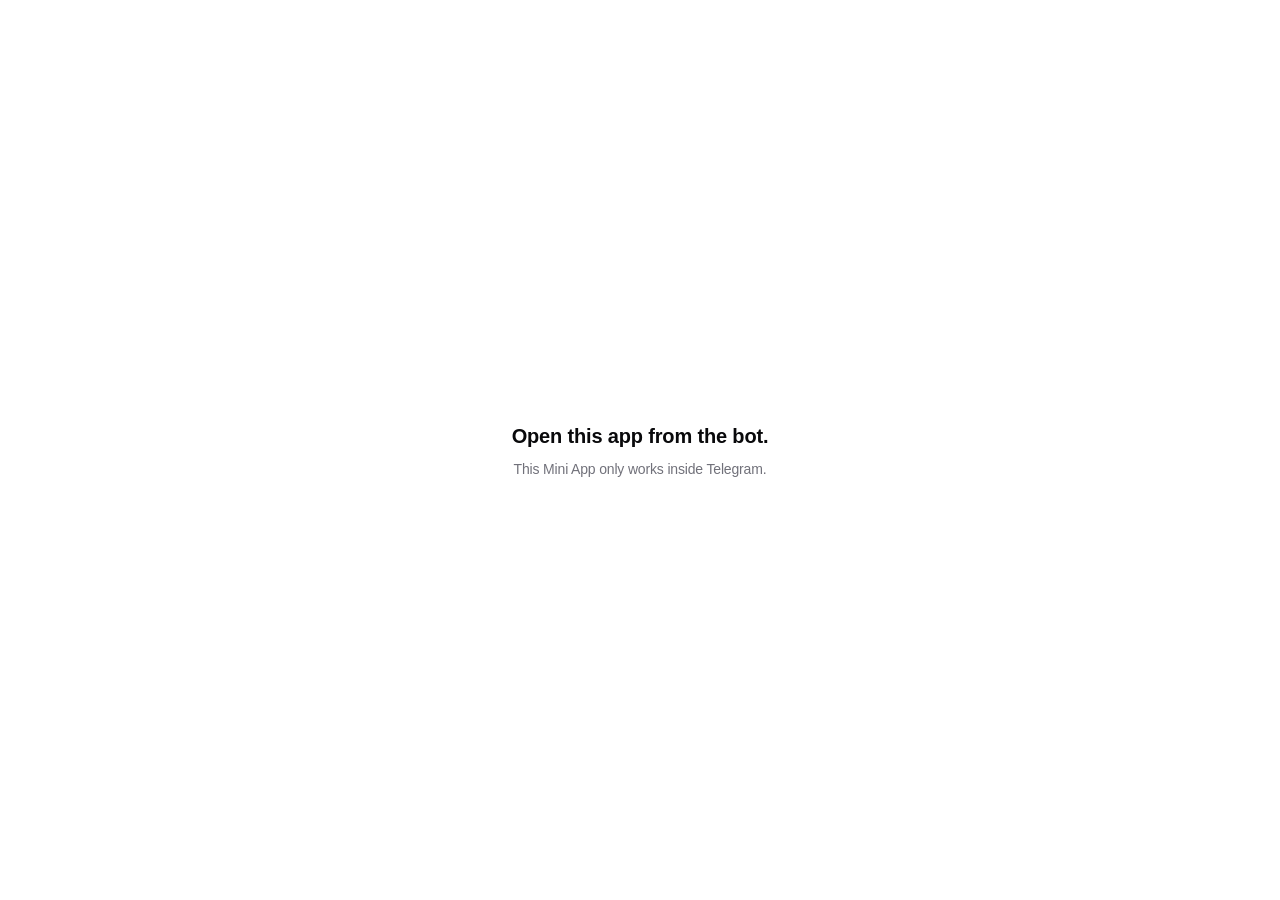
==== commit 31d7133f: "feat(miniapp): merge the watchlist, archive words and read-only admin vision - add the bilingual lay" ====
--- a/pkg/server/web/index.html
+++ b/pkg/server/web/index.html
@@ -8,62 +8,70 @@
     <title>magnet</title>
     <link rel="stylesheet" href="css/base.css?v=2" />
     <link rel="stylesheet" href="css/today.css?v=2" />
-    <link rel="stylesheet" href="css/keywords.css?v=2" />
-    <link rel="stylesheet" href="css/alarms.css?v=2" />
+    <link rel="stylesheet" href="css/library.css?v=2" />
     <link rel="stylesheet" href="css/records.css?v=2" />
     <link rel="stylesheet" href="css/settings.css?v=2" />
+    <link rel="stylesheet" href="css/members.css?v=2" />
   </head>
   <body>
     <!-- Shown only when Telegram did not inject initData. It replaces the whole
          shell because every /api call would be rejected without credentials. -->
     <div id="app-gate" hidden>
       <div class="gate">
-        <h1 class="gate-title">Open this app from the bot.</h1>
-        <p class="gate-hint">This Mini App only works inside Telegram.</p>
+        <h1 class="gate-title" data-i18n="app.gateTitle">Open this app from the bot.</h1>
+        <p class="gate-hint" data-i18n="app.gateHint">This Mini App only works inside Telegram.</p>
       </div>
     </div>
 
     <div id="app-shell">
       <main id="view">
         <section id="view-today" class="view" data-view="today">
-          <div class="skeleton" data-slot="loading">Loading…</div>
-          <div class="empty" data-slot="empty" hidden>No notices yet.</div>
-          <div class="error" data-slot="error" hidden></div>
+          <div class="screen">
+            <div class="sk-block" aria-hidden="true"><span class="sk w60"></span><span class="sk w40"></span></div>
+            <div class="sk-block" aria-hidden="true"><span class="sk w80"></span><span class="sk w40"></span></div>
+          </div>
         </section>
 
-        <section id="view-keywords" class="view" data-view="keywords" hidden>
-          <div class="skeleton" data-slot="loading">Loading…</div>
-          <div class="empty" data-slot="empty" hidden>No keywords yet.</div>
-          <div class="error" data-slot="error" hidden></div>
-        </section>
-
-        <section id="view-alarms" class="view" data-view="alarms" hidden>
-          <div class="skeleton" data-slot="loading">Loading…</div>
-          <div class="empty" data-slot="empty" hidden>No alarm keywords yet.</div>
-          <div class="error" data-slot="error" hidden></div>
+        <section id="view-library" class="view" data-view="library" hidden>
+          <div class="screen">
+            <div class="sk-block" aria-hidden="true"><span class="sk w60"></span><span class="sk w40"></span></div>
+          </div>
         </section>
 
         <section id="view-records" class="view" data-view="records" hidden>
-          <div class="skeleton" data-slot="loading">Loading…</div>
-          <div class="empty" data-slot="empty" hidden>No alarm records yet.</div>
-          <div class="error" data-slot="error" hidden></div>
+          <div class="screen">
+            <div class="sk-block" aria-hidden="true"><span class="sk w60"></span><span class="sk w40"></span></div>
+          </div>
         </section>
 
-        <!-- Admin-only. The nav entry stays hidden until js/settings.js has
-             confirmed the caller's role, so a normal account never sees it. -->
         <section id="view-settings" class="view" data-view="settings" hidden>
-          <div class="skeleton" data-slot="loading">Loading…</div>
-          <div class="empty" data-slot="empty" hidden>Admins only</div>
-          <div class="error" data-slot="error" hidden></div>
+          <div class="screen">
+            <div class="sk-block" aria-hidden="true"><span class="sk w60"></span><span class="sk w40"></span></div>
+          </div>
         </section>
+
+        <!-- Administrator sub-pages: no tab of their own. -->
+        <section id="view-members" class="view" data-view="members" hidden></section>
+        <section id="view-admin" class="view" data-view="admin" hidden></section>
       </main>
 
       <nav id="tabbar" aria-label="Sections">
-        <a class="tab is-active" href="#/today" data-route="#/today">Today</a>
-        <a class="tab" href="#/keywords" data-route="#/keywords">Keywords</a>
-        <a class="tab" href="#/alarms" data-route="#/alarms">Alarms</a>
-        <a class="tab" href="#/records" data-route="#/records">Records</a>
-        <a class="tab" href="#/settings" data-route="#/settings" hidden>Settings</a>
+        <a class="tab is-active" href="#/today" data-route="#/today">
+          <svg class="icon" viewBox="0 0 24 24" aria-hidden="true" fill="none" stroke="currentColor" stroke-width="1.6" stroke-linecap="round" stroke-linejoin="round"><path d="M5 7h14"/><path d="M5 12h14"/><path d="M5 17h9"/></svg>
+          <span data-i18n="nav.today">Today</span>
+        </a>
+        <a class="tab" href="#/library" data-route="#/library">
+          <svg class="icon" viewBox="0 0 24 24" aria-hidden="true" fill="none" stroke="currentColor" stroke-width="1.6" stroke-linecap="round" stroke-linejoin="round"><path d="M9 4L7 20"/><path d="M17 4l-2 16"/><path d="M4 9h16"/><path d="M3 15h16"/></svg>
+          <span data-i18n="nav.library">Watchlist</span>
+        </a>
+        <a class="tab" href="#/records" data-route="#/records">
+          <svg class="icon" viewBox="0 0 24 24" aria-hidden="true" fill="none" stroke="currentColor" stroke-width="1.6" stroke-linecap="round" stroke-linejoin="round"><circle cx="12" cy="12" r="8"/><path d="M12 8v4.5l3 1.8"/></svg>
+          <span data-i18n="nav.records">Records</span>
+        </a>
+        <a class="tab" href="#/settings" data-route="#/settings">
+          <svg class="icon" viewBox="0 0 24 24" aria-hidden="true" fill="none" stroke="currentColor" stroke-width="1.6" stroke-linecap="round" stroke-linejoin="round"><path d="M4 8h9"/><path d="M17 8h3"/><circle cx="15" cy="8" r="2"/><path d="M4 16h3"/><path d="M11 16h9"/><circle cx="9" cy="16" r="2"/></svg>
+          <span data-i18n="nav.settings">Settings</span>
+        </a>
       </nav>
     </div>
 
@@ -73,12 +81,16 @@
          window.Telegram object, so the page has to load the SDK itself. Served from
          the same origin, which keeps the Mini App free of external CDNs. -->
     <script src="js/telegram-web-app.js?v=2"></script>
+    <script src="js/locales/en.js?v=2"></script>
+    <script src="js/locales/zh.js?v=2"></script>
+    <script src="js/i18n.js?v=2"></script>
     <script src="js/core.js?v=2"></script>
     <script src="js/api.js?v=2"></script>
     <script src="js/today.js?v=2"></script>
-    <script src="js/keywords.js?v=2"></script>
-    <script src="js/alarms.js?v=2"></script>
+    <script src="js/library.js?v=2"></script>
     <script src="js/records.js?v=2"></script>
     <script src="js/settings.js?v=2"></script>
+    <script src="js/members.js?v=2"></script>
+    <script src="js/admin.js?v=2"></script>
   </body>
 </html>
--- a/pkg/server/web/css/base.css
+++ b/pkg/server/web/css/base.css
@@ -1,95 +1,102 @@
 /*
- * Design tokens.
+ * base.css — design tokens and the shared surface vocabulary.
  *
- * The vocabulary is shadcn/ui's (background, foreground, card, muted, border,
- * input, ring, primary, destructive) because it makes every surface state a
- * decision instead of a colour: a card is "background + 1px border", a control
- * is "muted fill or transparent + 1px input border", and nothing else gets a
- * fill.
+ * The vocabulary is the settled v4 design: a printed column with hairlines,
+ * one ink for selection and primary actions, one accent for position/focus,
+ * green only as a status colour and red only for destructive actions.
  *
- * The values come from Telegram themeParams through js/core.js, so the app keeps
- * following the client's light and dark themes while the system stays shadcn's.
+ * Every semantic token resolves through the Telegram palette that js/core.js
+ * writes onto :root, so the app follows the client theme; the hard-coded values
+ * in html[data-theme="dark"] are the derived neutrals Telegram does not send.
+ * Appearance (auto/light/dark) is a device-local override handled in core.js.
  */
 :root {
-  /* One radius sells one idea: controls curve, printed rules do not. */
-  --radius: 0.375rem;
-  --radius-sm: 4px;
-  --radius-md: 6px;
-  --radius-lg: 10px;
-  --radius-xl: 14px;
-  --radius-mark: 2px;
-
-  /* Raw Telegram palette. Every semantic token below resolves through these. */
+  --radius: 6px;
+  --r-ctrl: 6px;
+  --r-tile: 10px;
+  --r-sheet: 14px;
+  --ease: cubic-bezier(0.2, 0.8, 0.2, 1);
+  --dur: 180ms;
+
+  /* Client palette (js/core.js writes the inline custom properties). */
   --tg-bg: #ffffff;
   --tg-text: #09090b;
   --tg-hint: #71717a;
   --tg-button: #18181b;
   --tg-button-text: #fafafa;
   --tg-secondary-bg: #f4f4f5;
-  --tg-link: #18181b;
+  --tg-link: #1668a8;
 
   /* Semantic layer. */
-  --background: var(--tg-bg);
-  --foreground: var(--tg-text);
-  --card: var(--tg-bg);
-  --card-foreground: var(--tg-text);
-  --muted: var(--tg-secondary-bg);
-  --muted-foreground: var(--tg-hint);
-  --popover: var(--tg-bg);
-  --popover-foreground: var(--tg-text);
+  --bg: var(--tg-bg);
+  --ink: var(--tg-text);
+  --muted: var(--tg-hint);
+  --muted-strong: #66666e;
+  --faint: #8d8d96;
+  --rule: rgba(9, 9, 11, 0.12);
+  --rule-strong: rgba(9, 9, 11, 0.22);
+  --fill: rgba(9, 9, 11, 0.045);
+  --fill-strong: rgba(9, 9, 11, 0.08);
+  --surface: var(--tg-bg);
+  --surface-2: var(--tg-secondary-bg);
+  --accent: var(--app-accent-text, #1668a8);
+  --accent-soft: rgba(22, 104, 168, 0.12);
   --primary: var(--tg-button);
-  --primary-foreground: var(--tg-button-text);
-  --secondary: var(--tg-secondary-bg);
-  --secondary-foreground: var(--tg-text);
-  --destructive: #dc2626;
-  --destructive-foreground: #fafafa;
-  --border: rgba(9, 9, 11, 0.12);
-  --rule: rgba(9, 9, 11, 0.14);
-  --input: rgba(9, 9, 11, 0.14);
-  --app-accent-text: #1668a8;
-  --accent-mark: #1668a8;
-  --ring: var(--app-accent-text);
-  --accent-fill: rgba(9, 9, 11, 0.045);
-
-  /* Legacy aliases: the view stylesheets were written against these names. */
-  --app-radius-sm: var(--radius-md);
-  --app-radius: var(--radius-lg);
-  --app-radius-lg: var(--radius-xl);
-  --app-gap: 12px;
-  --app-pad: 16px;
-  --app-tabbar-height: 58px;
-  --app-border: var(--border);
-  --app-border-strong: var(--input);
-  --app-fill: var(--accent-fill);
-  --app-focus: var(--ring);
-  --app-danger: var(--destructive);
-  --app-success: #16a34a;
-  --app-shadow: 0 10px 38px rgba(9, 9, 11, 0.18);
-  --app-ease: cubic-bezier(0.22, 1, 0.36, 1);
+  --primary-ink: var(--tg-button-text);
+  --danger: #dc2626;
+  --danger-fill: #dc2626;
+  --danger-soft: rgba(220, 38, 38, 0.1);
+  --success: #16a34a;
+  --shadow-lift: 0 18px 44px rgba(9, 9, 11, 0.22);
+  --shadow-float: 0 8px 24px rgba(9, 9, 11, 0.14);
+  --narrow-label: 11px;
+
+  /* Script-sensitive ramp. Latin is tighter; CJK needs size and leading. */
+  --lh-lead: 1.4;
+  --lh-body: 1.5;
+  --lh-meta: 1.45;
+  --label-size: 11px;
+  --label-ls: 0.12em;
+  --label-transform: uppercase;
+  --track-display: -0.02em;
+  --lead-ls: -0.01em;
 
   color-scheme: light dark;
 }
 
-/*
- * js/core.js sets data-theme from Telegram's colorScheme; the media query is the
- * fallback for a browser that never loads the client (and for the gate page).
- */
-@media (prefers-color-scheme: dark) {
-  html:not([data-theme="light"]) {
-    --border: rgba(250, 250, 250, 0.14);
-    --rule: rgba(250, 250, 250, 0.2);
-    --input: rgba(250, 250, 250, 0.18);
-    --accent-fill: rgba(250, 250, 250, 0.06);
-    --app-shadow: 0 10px 38px rgba(0, 0, 0, 0.5);
-  }
-}
-
 html[data-theme="dark"] {
-  --border: rgba(250, 250, 250, 0.14);
-  --rule: rgba(250, 250, 250, 0.2);
-  --input: rgba(250, 250, 250, 0.18);
-  --accent-fill: rgba(250, 250, 250, 0.06);
-  --app-shadow: 0 10px 38px rgba(0, 0, 0, 0.5);
+  --muted: var(--tg-hint, #93a2b1);
+  --muted-strong: #a9b7c5;
+  --faint: #6f8090;
+  --rule: rgba(245, 245, 245, 0.14);
+  --rule-strong: rgba(245, 245, 245, 0.26);
+  --fill: rgba(245, 245, 245, 0.06);
+  --fill-strong: rgba(245, 245, 245, 0.12);
+  --accent-soft: rgba(106, 179, 243, 0.16);
+  --danger: #f87171;
+  --danger-fill: #b91c1c;
+  --danger-soft: rgba(248, 113, 113, 0.16);
+  --success: #4ade80;
+  --shadow-lift: 0 18px 48px rgba(0, 0, 0, 0.55);
+  --shadow-float: 0 8px 26px rgba(0, 0, 0, 0.45);
+}
+
+/* Chinese takes the same semantic slots with different parameters; no selector
+   below this block needs to know which script is on screen. */
+html[lang^="zh"] {
+  --lh-lead: 1.55;
+  --lh-body: 1.7;
+  --lh-meta: 1.6;
+  --label-size: 12px;
+  --label-ls: 0.04em;
+  --label-transform: none;
+  --track-display: 0em;
+  --lead-ls: 0em;
+  line-break: strict;
+}
+
+* {
+  box-sizing: border-box;
 }
 
 html,
@@ -100,16 +107,35 @@
 }
 
 body {
-  background-color: var(--background);
-  color: var(--foreground);
+  background: var(--bg);
+  color: var(--ink);
   font-family:
-    -apple-system, BlinkMacSystemFont, "Segoe UI", Roboto, Helvetica, Arial, sans-serif;
+    -apple-system, BlinkMacSystemFont, "Segoe UI", Roboto, "PingFang SC",
+    "Hiragino Sans GB", "Noto Sans SC", "Microsoft YaHei", Arial, sans-serif;
   font-size: 15px;
-  line-height: 1.5;
+  line-height: var(--lh-body);
   letter-spacing: -0.011em;
   -webkit-text-size-adjust: 100%;
   -webkit-tap-highlight-color: transparent;
   -webkit-font-smoothing: antialiased;
+  overflow: hidden;
+}
+
+@media (prefers-color-scheme: dark) {
+  html:not([data-theme="light"]) {
+    --muted: var(--tg-hint, #93a2b1);
+    --muted-strong: #a9b7c5;
+    --faint: #6f8090;
+    --rule: rgba(245, 245, 245, 0.14);
+    --rule-strong: rgba(245, 245, 245, 0.26);
+    --fill: rgba(245, 245, 245, 0.06);
+    --fill-strong: rgba(245, 245, 245, 0.12);
+    --accent-soft: rgba(106, 179, 243, 0.16);
+    --danger: #f87171;
+    --danger-fill: #b91c1c;
+    --danger-soft: rgba(248, 113, 113, 0.16);
+    --success: #4ade80;
+  }
 }
 
 h1,
@@ -119,769 +145,1154 @@
   margin: 0;
 }
 
+ul {
+  margin: 0;
+  padding: 0;
+  list-style: none;
+}
+
 a {
-  color: var(--app-accent-text);
+  color: var(--accent);
   text-underline-offset: 2px;
 }
 
-button,
-input,
-select,
-textarea {
+/* :where() keeps the inherit reset at zero specificity, so a component's own
+   colour and font always win. */
+:where(button, input, select, textarea) {
   font: inherit;
   color: inherit;
   letter-spacing: inherit;
 }
 
-/* The parts the page did not draw still belong to the page. */
+button {
+  touch-action: manipulation;
+}
+
 ::selection {
-  background-color: var(--ring);
-  color: var(--primary-foreground);
+  background: var(--accent-soft);
+}
+
+::placeholder {
+  color: var(--muted);
+  opacity: 1;
 }
 
 * {
   scrollbar-width: thin;
-  scrollbar-color: var(--input) transparent;
-}
-
-/* Numbers that sit in columns (dates, ids, counters) align by digit width. */
-time,
-.tabular,
-.today-stat-value,
-.record-meta,
-.alarm-kw-date,
-.alarm-kw-id,
-.kw-count,
-.status-value {
+  scrollbar-color: var(--rule-strong) transparent;
+}
+
+[hidden] {
+  display: none !important;
+}
+
+/* Shared type ------------------------------------------------------------ */
+
+.label {
+  font-size: var(--label-size);
+  font-weight: 600;
+  letter-spacing: var(--label-ls);
+  text-transform: var(--label-transform);
+  color: var(--muted);
+  line-height: 1.2;
+}
+
+.num {
   font-variant-numeric: tabular-nums;
-}
-
-/* Application shell ------------------------------------------------------ */
+  font-feature-settings: "tnum" 1;
+}
+
+.icon {
+  display: block;
+  width: 18px;
+  height: 18px;
+  flex: 0 0 auto;
+  fill: none;
+  stroke: currentColor;
+  stroke-width: 1.6;
+  stroke-linecap: round;
+  stroke-linejoin: round;
+}
+
+.icon-sm {
+  width: 16px;
+  height: 16px;
+}
+
+/* Shell ------------------------------------------------------------------ */
 
 #app-shell {
   display: flex;
-  min-height: 100%;
+  height: 100vh;
+  height: 100dvh;
   flex-direction: column;
+  overflow: hidden;
 }
 
 #view {
   flex: 1 1 auto;
-  /* viewport-fit=cover lets the page run under the status bar; the insets keep
-     the first card below it and the last card clear of the fixed tab bar. */
-  padding: 16px var(--app-pad);
-  padding-top: calc(16px + env(safe-area-inset-top));
-  padding-bottom: calc(var(--app-tabbar-height) + 20px + env(safe-area-inset-bottom));
-}
-
-.view[hidden] {
-  display: none;
+  position: relative;
+  min-height: 0;
+}
+
+.view {
+  position: absolute;
+  inset: 0;
+}
+
+.screen {
+  height: 100%;
+  overflow-y: auto;
+  overscroll-behavior: contain;
+  padding-bottom: calc(18px + env(safe-area-inset-bottom));
 }
 
 /* Tab bar ---------------------------------------------------------------- */
 
 #tabbar {
+  flex: 0 0 auto;
+  display: grid;
+  grid-auto-flow: column;
+  grid-auto-columns: 1fr;
+  padding: 6px 6px calc(8px + env(safe-area-inset-bottom));
+  background: var(--bg);
+  border-top: 1px solid var(--rule);
+}
+
+.tab {
+  position: relative;
+  display: grid;
+  justify-items: center;
+  gap: 3px;
+  padding: 6px 0 4px;
+  color: var(--muted);
+  font-size: 11px;
+  font-weight: 550;
+  letter-spacing: 0;
+  text-decoration: none;
+  cursor: pointer;
+}
+
+.tab .icon {
+  width: 22px;
+  height: 22px;
+  stroke-width: 1.5;
+}
+
+.tab.is-active {
+  color: var(--ink);
+  font-weight: 650;
+}
+
+.tab.is-active::before {
+  content: "";
+  position: absolute;
+  top: -7px;
+  left: 50%;
+  width: 22px;
+  height: 2px;
+  border-radius: 2px;
+  background: var(--accent);
+  transform: translateX(-50%);
+}
+
+.tab:focus-visible {
+  outline: 2px solid var(--accent);
+  outline-offset: -2px;
+  border-radius: 6px;
+}
+
+/* Top bar ---------------------------------------------------------------- */
+
+.topbar {
+  position: sticky;
+  top: 0;
+  z-index: 20;
+  display: flex;
+  align-items: center;
+  justify-content: space-between;
+  gap: 12px;
+  padding: 10px 16px;
+  padding-top: calc(10px + env(safe-area-inset-top));
+  background: var(--bg);
+  border-bottom: 1px solid var(--rule);
+}
+
+.brand {
+  display: flex;
+  align-items: baseline;
+  gap: 8px;
+  font-size: 15px;
+  font-weight: 650;
+  letter-spacing: -0.02em;
+}
+
+.brand-mark {
+  width: 7px;
+  height: 7px;
+  border-radius: 50%;
+  background: var(--accent);
+  transform: translateY(-1px);
+}
+
+.topbar-actions {
+  display: flex;
+  align-items: center;
+  gap: 6px;
+}
+
+.icon-btn {
+  display: inline-flex;
+  align-items: center;
+  justify-content: center;
+  width: 40px;
+  height: 40px;
+  padding: 0;
+  background: none;
+  border: 1px solid transparent;
+  border-radius: var(--r-ctrl);
+  color: var(--muted);
+  cursor: pointer;
+  transition: background-color 140ms var(--ease), color 140ms var(--ease);
+}
+
+.icon-btn:hover,
+.icon-btn:active {
+  background: var(--fill);
+  color: var(--ink);
+}
+
+.icon-btn:focus-visible {
+  outline: 2px solid var(--accent);
+  outline-offset: 1px;
+  color: var(--ink);
+}
+
+.icon-btn.is-danger:active {
+  color: var(--danger);
+  background: var(--danger-soft);
+}
+
+.icon-btn[disabled] {
+  opacity: 0.4;
+  cursor: default;
+}
+
+.topbar.is-sub {
+  gap: 2px;
+  padding-left: 8px;
+  padding-right: 8px;
+}
+
+.topbar-title {
+  flex: 1 1 auto;
+  font-size: 15px;
+  font-weight: 650;
+  letter-spacing: var(--track-display);
+}
+
+.icon-btn.is-back {
+  color: var(--ink);
+}
+
+.icon-btn.is-back .icon {
+  transform: rotate(180deg);
+}
+
+.topbar-spacer {
+  width: 40px;
+  flex: 0 0 auto;
+}
+
+/* Running head / page head ---------------------------------------------- */
+
+.runhead {
+  display: flex;
+  align-items: baseline;
+  justify-content: space-between;
+  gap: 10px;
+  padding: 18px 16px 12px;
+}
+
+.runhead-main {
+  display: flex;
+  align-items: baseline;
+  gap: 8px;
+  min-width: 0;
+}
+
+.runhead-title {
+  font-size: 17px;
+  font-weight: 650;
+  line-height: 1.3;
+  letter-spacing: var(--track-display);
+}
+
+.runhead-count {
+  font-size: 17px;
+  font-weight: 650;
+  color: var(--accent);
+}
+
+.runhead-unit {
+  font-size: 13px;
+  color: var(--muted);
+}
+
+.runhead-time {
+  flex: 0 0 auto;
+  font-size: 11px;
+  color: var(--muted);
+  letter-spacing: 0.02em;
+}
+
+.view-head {
+  padding: 18px 16px 10px;
+}
+
+.view-title {
+  font-size: 17px;
+  font-weight: 650;
+  line-height: 1.3;
+  letter-spacing: var(--track-display);
+}
+
+.view-sub {
+  margin-top: 2px;
+  font-size: 12px;
+  color: var(--muted);
+  line-height: var(--lh-meta);
+}
+
+.view-head-row {
+  display: flex;
+  align-items: flex-start;
+  justify-content: space-between;
+  gap: 10px;
+}
+
+/* Stat strip ------------------------------------------------------------- */
+
+.stats {
+  display: grid;
+  grid-template-columns: repeat(4, 1fr);
+  border-top: 1px solid var(--rule);
+  border-bottom: 1px solid var(--rule);
+}
+
+.stat {
+  padding: 10px 8px 11px;
+  text-align: left;
+}
+
+.stat + .stat {
+  border-left: 1px solid var(--rule);
+}
+
+.stat-v {
+  display: block;
+  font-size: 17px;
+  font-weight: 650;
+  line-height: 1.2;
+  letter-spacing: -0.01em;
+}
+
+.stat-k {
+  display: block;
+  margin-top: 3px;
+  line-height: 1.2;
+}
+
+/* Controls --------------------------------------------------------------- */
+
+.controls-band {
+  padding: 14px 16px 12px;
+  display: grid;
+  gap: 10px;
+}
+
+.toolbar {
+  display: flex;
+  gap: 8px;
+  padding: 10px 16px 12px;
+  align-items: center;
+}
+
+.toolbar .search {
+  flex: 1 1 auto;
+}
+
+.toolbar.is-flush {
+  padding: 0;
+}
+
+.toolbar.is-tight {
+  gap: 6px;
+}
+
+.segmented {
+  display: grid;
+  grid-auto-flow: column;
+  grid-auto-columns: 1fr;
+  height: 40px;
+  padding: 3px;
+  gap: 2px;
+  border: 1px solid var(--rule);
+  border-radius: var(--r-ctrl);
+  background: var(--bg);
+}
+
+.segmented button {
+  appearance: none;
+  border: 0;
+  border-radius: 6px;
+  background: transparent;
+  color: var(--muted);
+  font-size: 13px;
+  font-weight: 550;
+  cursor: pointer;
+  transition: background-color var(--dur) var(--ease), color var(--dur) var(--ease);
+}
+
+.segmented button.is-active {
+  background: var(--primary);
+  color: var(--primary-ink);
+  font-weight: 600;
+}
+
+.segmented button:focus-visible {
+  outline: 2px solid var(--accent);
+  outline-offset: -1px;
+}
+
+.search {
+  display: flex;
+  align-items: center;
+  gap: 8px;
+  height: 40px;
+  padding: 0 10px;
+  border: 1px solid var(--rule);
+  border-radius: var(--r-ctrl);
+  background: var(--bg);
+  transition: border-color var(--dur) var(--ease), box-shadow var(--dur) var(--ease);
+}
+
+.search:focus-within {
+  border-color: var(--accent);
+  box-shadow: 0 0 0 3px var(--accent-soft);
+}
+
+.search svg {
+  flex: 0 0 auto;
+  color: var(--muted);
+}
+
+.search input {
+  flex: 1 1 auto;
+  min-width: 0;
+  height: 100%;
+  border: 0;
+  background: transparent;
+  font-size: 15px;
+  outline: none;
+}
+
+.search-clear {
+  flex: 0 0 auto;
+  display: inline-flex;
+  align-items: center;
+  justify-content: center;
+  width: 24px;
+  height: 24px;
+  border: 0;
+  border-radius: 50%;
+  background: var(--fill);
+  color: var(--ink);
+  cursor: pointer;
+}
+
+.btn {
+  display: inline-flex;
+  align-items: center;
+  justify-content: center;
+  gap: 6px;
+  height: 40px;
+  padding: 0 14px;
+  border: 0;
+  border-radius: var(--r-ctrl);
+  background: var(--primary);
+  color: var(--primary-ink);
+  font-size: 13px;
+  font-weight: 600;
+  cursor: pointer;
+  white-space: nowrap;
+}
+
+.btn:focus-visible {
+  outline: 2px solid var(--accent);
+  outline-offset: 2px;
+}
+
+.btn[disabled] {
+  opacity: 0.5;
+  cursor: default;
+}
+
+.btn-ghost {
+  height: 40px;
+  padding: 0 12px;
+  border: 1px solid var(--rule);
+  border-radius: var(--r-ctrl);
+  background: transparent;
+  color: var(--ink);
+  font-size: 13px;
+  font-weight: 550;
+  cursor: pointer;
+}
+
+.btn-ghost:focus-visible {
+  outline: 2px solid var(--accent);
+  outline-offset: 2px;
+}
+
+.btn-ghost[disabled] {
+  opacity: 0.5;
+  cursor: default;
+}
+
+.btn-danger {
+  background: var(--danger-fill);
+  color: #fff;
+}
+
+.btn-sm {
+  height: 30px;
+  padding: 0 10px;
+  font-size: 13px;
+}
+
+.btn.is-glyph {
+  padding: 0 12px;
+}
+
+.btn-wide {
+  width: 100%;
+  height: 44px;
+  border: 1px solid var(--rule);
+  border-radius: var(--r-ctrl);
+  background: transparent;
+  color: var(--ink);
+  font-size: 13px;
+  font-weight: 600;
+  cursor: pointer;
+}
+
+.btn-wide:active {
+  background: var(--fill);
+}
+
+.btn-wide[disabled] {
+  opacity: 0.5;
+  cursor: default;
+}
+
+.is-grow {
+  flex: 1;
+}
+
+.is-end {
+  margin-left: auto;
+}
+
+/* Rows ------------------------------------------------------------------- */
+
+.row {
+  display: flex;
+  align-items: center;
+  gap: 10px;
+  padding: 11px 16px;
+  border-bottom: 1px solid var(--rule);
+  transition: background-color 120ms var(--ease);
+}
+
+.row:active {
+  background: var(--fill);
+}
+
+.row-main {
+  flex: 1 1 auto;
+  min-width: 0;
+}
+
+.row-lead {
+  display: block;
+  font-size: 15px;
+  font-weight: 600;
+  line-height: var(--lh-lead);
+  overflow: hidden;
+  text-overflow: ellipsis;
+  white-space: nowrap;
+}
+
+.row-lead.is-caption {
+  font-size: 13px;
+  font-weight: 550;
+}
+
+.row-meta {
+  display: flex;
+  align-items: center;
+  gap: 5px;
+  margin-top: 1px;
+  font-size: 13px;
+  color: var(--muted);
+  line-height: var(--lh-meta);
+  white-space: nowrap;
+  overflow: hidden;
+  text-overflow: ellipsis;
+}
+
+.row-meta .num {
+  color: var(--ink);
+  font-weight: 600;
+}
+
+.row-meta .sep {
+  color: var(--faint);
+}
+
+.row-actions {
+  display: flex;
+  align-items: center;
+  gap: 4px;
+  flex: 0 0 auto;
+}
+
+.row-actions .icon-btn {
+  width: 40px;
+  height: 40px;
+}
+
+.name-note {
+  font-weight: 500;
+  color: var(--muted-strong);
+}
+
+.row.is-link {
+  width: 100%;
+  display: flex;
+  align-items: center;
+  justify-content: space-between;
+  gap: 12px;
+  padding: 12px 16px;
+  border: 0;
+  border-bottom: 1px solid var(--rule);
+  background: transparent;
+  text-align: left;
+  cursor: pointer;
+  font: inherit;
+  color: inherit;
+}
+
+.row.is-link:active {
+  background: var(--fill);
+}
+
+.row.is-link > .icon {
+  width: 14px;
+  height: 14px;
+  color: var(--faint);
+  flex: 0 0 auto;
+}
+
+.row-value {
+  display: inline-flex;
+  align-items: center;
+  gap: 6px;
+  flex: 0 0 auto;
+  font-size: 13px;
+  color: var(--muted);
+}
+
+/* Grouped sections (settings, admin console) ----------------------------- */
+
+.group {
+  border-top: 1px solid var(--rule);
+}
+
+.group + .group {
+  margin-top: 26px;
+}
+
+.group-head {
+  display: flex;
+  align-items: baseline;
+  justify-content: space-between;
+  gap: 8px;
+  padding: 16px 16px 8px;
+}
+
+.group-title {
+  font-size: 15px;
+  font-weight: 650;
+  letter-spacing: var(--track-display);
+}
+
+.group-head .aside-note {
+  font-size: 11px;
+  color: var(--muted);
+}
+
+.field-label {
+  display: block;
+  font-size: 15px;
+  line-height: var(--lh-lead);
+}
+
+.switch {
+  position: relative;
+  display: inline-block;
+  width: 48px;
+  height: 30px;
+  flex: 0 0 auto;
+}
+
+.switch input {
+  position: absolute;
+  opacity: 0;
+  width: 100%;
+  height: 100%;
+  margin: 0;
+  cursor: pointer;
+}
+
+.switch-track {
+  position: absolute;
+  inset: 0;
+  border-radius: 999px;
+  background: var(--fill-strong);
+  border: 1px solid var(--rule);
+  transition: background-color var(--dur) var(--ease), border-color var(--dur) var(--ease);
+}
+
+.switch-track::after {
+  content: "";
+  position: absolute;
+  top: 3px;
+  left: 3px;
+  width: 22px;
+  height: 22px;
+  border-radius: 50%;
+  background: #fff;
+  box-shadow: 0 1px 3px rgba(9, 9, 11, 0.3);
+  transition: transform var(--dur) var(--ease);
+}
+
+/* On = filled with the same ink as every other selected control.
+   `--success` stays a status colour (the access shield), never a control fill. */
+.switch input:checked + .switch-track {
+  background: var(--primary);
+  border-color: transparent;
+}
+
+.switch input:checked + .switch-track::after {
+  transform: translateX(18px);
+}
+
+.switch input:focus-visible + .switch-track {
+  outline: 2px solid var(--accent);
+  outline-offset: 2px;
+}
+
+.switch.sm {
+  width: 40px;
+  height: 24px;
+}
+
+.switch.sm .switch-track::after {
+  width: 18px;
+  height: 18px;
+  top: 2px;
+  left: 2px;
+}
+
+.switch.sm input:checked + .switch-track::after {
+  transform: translateX(16px);
+}
+
+.choice {
+  display: flex;
+  align-items: center;
+  justify-content: space-between;
+  gap: 12px;
+  padding: 12px 16px;
+  border-bottom: 1px solid var(--rule);
+  cursor: pointer;
+  background: transparent;
+  border-left: 0;
+  border-right: 0;
+  border-top: 0;
+  width: 100%;
+  text-align: left;
+  color: inherit;
+  font: inherit;
+}
+
+.choice-label {
+  font-size: 15px;
+}
+
+.choice-hint {
+  display: block;
+  font-size: 12px;
+  color: var(--muted);
+  margin-top: 1px;
+}
+
+.choice-mark {
+  width: 20px;
+  height: 20px;
+  flex: 0 0 auto;
+  color: var(--accent);
+  opacity: 0;
+}
+
+.choice.is-on .choice-mark {
+  opacity: 1;
+}
+
+.status-row {
+  display: flex;
+  align-items: baseline;
+  justify-content: space-between;
+  gap: 12px;
+  padding: 10px 16px;
+  border-bottom: 1px solid var(--rule);
+  font-size: 13px;
+}
+
+.status-val {
+  font-variant-numeric: tabular-nums;
+  text-align: right;
+  overflow-wrap: anywhere;
+}
+
+.link-row {
+  display: flex;
+  align-items: center;
+  justify-content: space-between;
+  gap: 10px;
+  padding: 12px 16px;
+  border-bottom: 1px solid var(--rule);
+  color: var(--accent);
+  font-size: 14px;
+  font-weight: 550;
+  text-decoration: none;
+  background: transparent;
+  border-left: 0;
+  border-right: 0;
+  border-top: 0;
+  width: 100%;
+  text-align: left;
+  cursor: pointer;
+}
+
+.link-row .icon {
+  width: 14px;
+  height: 14px;
+  color: var(--muted);
+}
+
+/* Lists and entries ------------------------------------------------------ */
+
+.list {
+  border-top: 1px solid var(--rule);
+}
+
+.entry {
+  display: grid;
+  gap: 4px;
+  padding: 12px 16px 13px;
+  border-bottom: 1px solid var(--rule);
+  background: var(--bg);
+  transition: background-color 120ms var(--ease);
+}
+
+.entry:active {
+  background: var(--fill);
+}
+
+.entry-lead {
+  font-size: 15px;
+  font-weight: 600;
+  line-height: var(--lh-lead);
+  letter-spacing: var(--lead-ls);
+  display: -webkit-box;
+  -webkit-line-clamp: 2;
+  -webkit-box-orient: vertical;
+  overflow: hidden;
+}
+
+.entry-foot {
+  display: flex;
+  align-items: center;
+  justify-content: space-between;
+  gap: 8px;
+  min-height: 32px;
+}
+
+.entry-meta {
+  display: flex;
+  align-items: center;
+  gap: 6px;
+  min-width: 0;
+  font-size: 13px;
+  line-height: var(--lh-meta);
+  color: var(--muted);
+  white-space: nowrap;
+  overflow: hidden;
+  text-overflow: ellipsis;
+}
+
+.entry-meta .sep {
+  color: var(--faint);
+}
+
+.mark {
+  flex: 0 0 auto;
+  width: 6px;
+  height: 6px;
+  border-radius: 50%;
+  background: var(--accent);
+}
+
+.tag {
+  display: inline-flex;
+  align-items: center;
+  gap: 3px;
+  flex: 0 0 auto;
+  padding: 1px 6px 1px 4px;
+  border: 1px solid var(--rule);
+  border-radius: 999px;
+  color: var(--muted);
+  font-size: 11px;
+  font-weight: 600;
+  letter-spacing: 0.02em;
+}
+
+.tag svg {
+  width: 11px;
+  height: 11px;
+}
+
+.entry-actions {
+  display: flex;
+  align-items: center;
+  gap: 2px;
+  flex: 0 0 auto;
+}
+
+.list-head {
+  display: flex;
+  align-items: center;
+  justify-content: space-between;
+  gap: 10px;
+  padding: 10px 16px 8px;
+  border-top: 1px solid var(--rule);
+  font-size: 12px;
+  color: var(--muted);
+}
+
+.toggle-inline {
+  display: inline-flex;
+  align-items: center;
+  gap: 7px;
+  cursor: pointer;
+}
+
+.group-label {
+  display: flex;
+  align-items: center;
+  gap: 7px;
+  padding: 14px 16px 8px;
+  border-top: 1px solid var(--rule);
+  font-size: 12px;
+  color: var(--muted);
+}
+
+.count-chip {
+  display: inline-flex;
+  align-items: center;
+  padding: 0 6px;
+  border: 1px solid var(--rule);
+  border-radius: 999px;
+  font-size: 11px;
+  line-height: 17px;
+  font-variant-numeric: tabular-nums;
+}
+
+.row.is-archived .row-lead {
+  color: var(--muted);
+  font-weight: 550;
+}
+
+.row.is-archived .row-actions .icon-btn {
+  color: var(--faint);
+}
+
+.list-foot {
+  padding: 12px 16px 16px;
+}
+
+.list-foot.is-tight {
+  padding: 12px 16px 6px;
+}
+
+.result-note {
+  padding: 8px 16px 4px;
+  font-size: 12px;
+  color: var(--muted);
+}
+
+/* Sheets, dialogs and toasts -------------------------------------------- */
+
+.scrim {
+  position: fixed;
+  inset: 0;
+  z-index: 70;
+  background: rgba(0, 0, 0, 0.42);
+}
+
+.sheet {
   position: fixed;
   right: 0;
   bottom: 0;
   left: 0;
-  z-index: 20;
-  display: flex;
-  align-items: stretch;
-  gap: 2px;
-  padding: 0 8px env(safe-area-inset-bottom);
-  background-color: var(--background);
-  border-top: 1px solid var(--border);
-}
-
-#tabbar .tab {
-  position: relative;
-  display: flex;
-  flex: 1 1 0;
-  align-items: center;
-  justify-content: center;
-  /* 44px keeps the target above the 40px floor even with the 1px border. */
-  min-height: var(--app-tabbar-height);
-  color: var(--muted-foreground);
-  font-size: 11px;
-  font-weight: 600;
-  letter-spacing: 0.12em;
-  text-transform: uppercase;
-  text-decoration: none;
-  touch-action: manipulation;
-  transition: color 160ms ease;
-}
-
-/* The active tab is marked by colour, weight and a drawn indicator: three
-   signals survive a monochrome theme and a screenshot far better than one. */
-#tabbar .tab::before {
-  content: "";
-  position: absolute;
-  top: 0;
-  left: 50%;
-  width: 20px;
-  height: 2px;
-  border-radius: 2px;
-  background-color: transparent;
-  transform: translateX(-50%);
-  transition: background-color 160ms ease;
-}
-
-#tabbar .tab.is-active {
-  color: var(--foreground);
-  font-weight: 700;
-}
-
-#tabbar .tab.is-active::before {
-  background-color: var(--accent-mark);
-}
-
-#tabbar .tab:focus-visible {
-  outline: 2px solid var(--ring);
-  outline-offset: -4px;
-  border-radius: var(--radius-md);
-}
-
-/* Icons ------------------------------------------------------------------ */
-
-/* One stroked family, drawn in core.js. The icon inherits currentColor so it
-   takes the ink of whatever it sits in. */
-.icon {
-  display: block;
-  flex: 0 0 auto;
-  width: 16px;
-  height: 16px;
-  stroke: currentColor;
-  fill: none;
-  stroke-width: 1.6;
-  stroke-linecap: round;
-  stroke-linejoin: round;
-}
-
-/* Row actions are quiet by default and only gain ink on press: a list of loud
-   buttons competes with the entry's lead line. */
-.icon-btn {
-  display: inline-flex;
-  align-items: center;
-  justify-content: center;
-  width: 36px;
-  min-width: 36px;
-  height: 36px;
-  min-height: 36px;
-  padding: 0;
-  background: none;
-  border: 1px solid transparent;
-  border-radius: var(--radius-sm);
-  color: var(--muted-foreground);
-  cursor: pointer;
-  touch-action: manipulation;
-  transition:
-    color 140ms ease,
-    background-color 140ms ease,
-    border-color 140ms ease;
-}
-
-.icon-btn:hover,
-.icon-btn:active {
-  background-color: var(--accent-fill);
-  color: var(--foreground);
-}
-
-.icon-btn[disabled] {
-  opacity: 0.4;
-  cursor: default;
-  background: none;
-}
-
-/* Destructive actions keep the same geometry and only turn red on press. */
-.icon-btn[data-action="delete"]:hover,
-.icon-btn[data-action="delete"]:active,
-.icon-btn[data-action="revoke"]:hover,
-.icon-btn[data-action="revoke"]:active {
-  color: var(--destructive);
-}
-
-/* Column head, stat strip, entries ---------------------------------------
- *
- * The reading surface is a printed column: a head band states what is being
- * read, a packed strip carries the counters, and hairlines separate entries.
- * Nothing here is a tile; a tile would invite the card vocabulary this world
- * refuses.
- */
-
-.column-head {
-  display: flex;
-  align-items: baseline;
+  z-index: 71;
+  max-height: 86vh;
+  overflow-y: auto;
+  padding: 6px 0 calc(14px + env(safe-area-inset-bottom));
+  background: var(--surface);
+  border-radius: var(--r-sheet) var(--r-sheet) 0 0;
+  box-shadow: var(--shadow-lift);
+}
+
+.sheet-grab {
+  width: 34px;
+  height: 4px;
+  margin: 6px auto 4px;
+  border-radius: 999px;
+  background: var(--rule-strong);
+}
+
+.sheet-head {
+  display: flex;
+  align-items: flex-start;
+  justify-content: space-between;
   gap: 10px;
-  padding: 2px 0 10px;
+  padding: 8px 16px 10px;
   border-bottom: 1px solid var(--rule);
 }
 
-.column-head-label {
-  flex: 0 0 auto;
-  color: var(--muted-foreground);
-  font-size: 11px;
-  font-weight: 600;
-  letter-spacing: 0.14em;
-  text-transform: uppercase;
-}
-
-/* The count is the one number the range switch changes, so it is the one
-   element that animates on that switch. */
-.column-head-count {
-  flex: 1 1 auto;
-  overflow: hidden;
-  color: var(--foreground);
-  font-size: 13px;
-  font-weight: 600;
-  font-variant-numeric: tabular-nums;
-  text-overflow: ellipsis;
-  white-space: nowrap;
-  transition: opacity 160ms ease;
-}
-
-.column-head-count.is-updating {
-  opacity: 0.35;
-}
-
-.column-head-time {
-  flex: 0 0 auto;
-  color: var(--muted-foreground);
-  font-size: 11px;
-  font-variant-numeric: tabular-nums;
-}
-
-.stat-strip {
-  display: grid;
-  grid-template-columns: repeat(4, minmax(0, 1fr));
-  border-bottom: 1px solid var(--rule);
-}
-
-.stat-cell {
-  display: flex;
-  min-height: 62px;
-  flex-direction: column;
-  align-items: flex-start;
-  justify-content: center;
-  gap: 2px;
-  padding: 10px 8px;
-  border-left: 1px solid var(--rule);
-}
-
-.stat-cell:first-child {
-  border-left: none;
-  padding-left: 0;
-}
-
-.stat-value {
-  max-width: 100%;
-  overflow: hidden;
-  color: var(--foreground);
+.sheet-title {
   font-size: 17px;
   font-weight: 650;
-  font-variant-numeric: tabular-nums;
-  line-height: 1.2;
-  text-overflow: ellipsis;
-  white-space: nowrap;
-}
-
-.stat-label {
-  color: var(--muted-foreground);
-  font-size: 11px;
-  font-weight: 500;
-  letter-spacing: 0.1em;
-  line-height: 1.2;
-  text-transform: uppercase;
-}
-
-/* One entry per record. The lead line and its meta sit in a single column so
-   the eye scans one vertical rhythm; actions hang off the right edge. */
-.entry {
-  display: flex;
-  align-items: flex-start;
-  gap: 12px;
-  padding: 12px 0;
+  line-height: 1.35;
+  letter-spacing: var(--track-display);
+}
+
+.sheet-kicker {
+  font-size: 12px;
+  color: var(--muted);
+  margin-top: 2px;
+}
+
+.sheet-body {
+  padding: 2px 0 0;
+}
+
+.sheet-lede {
+  padding: 12px 16px 4px;
+  font-size: 13px;
+  line-height: var(--lh-body);
+  color: var(--ink);
+}
+
+.sheet-row {
+  display: grid;
+  grid-template-columns: 88px 1fr;
+  gap: 10px;
+  padding: 9px 16px;
   border-bottom: 1px solid var(--rule);
-}
-
-.entry-main {
-  display: flex;
-  min-width: 0;
-  flex: 1 1 auto;
-  flex-direction: column;
-  gap: 3px;
-}
-
-.entry-lead {
-  color: var(--foreground);
-  font-size: 15px;
-  font-weight: 600;
-  line-height: 1.35;
-  overflow: hidden;
-  display: -webkit-box;
-  -webkit-box-orient: vertical;
-  -webkit-line-clamp: 2;
-  line-clamp: 2;
-}
-
-.entry-meta {
-  color: var(--muted-foreground);
   font-size: 13px;
-  font-variant-numeric: tabular-nums;
-  line-height: 1.4;
+  line-height: var(--lh-meta);
+}
+
+.sheet-key {
+  padding-top: 1px;
+}
+
+.sheet-val {
   overflow-wrap: anywhere;
 }
 
-/* The single accent in the system: a 2px mark for "new since you last looked". */
-.entry-mark {
-  flex: 0 0 auto;
-  width: 2px;
-  align-self: stretch;
-  background-color: var(--accent-mark);
-  border-radius: var(--radius-mark);
-}
-
-.entry:last-child {
-  border-bottom: none;
-}
-
-/* Section label: the tracked caps line that names a group without a heading. */
-.section-label {
-  color: var(--muted-foreground);
-  font-size: 11px;
-  font-weight: 600;
-  letter-spacing: 0.14em;
-  text-transform: uppercase;
-}
-
-/* Cards ------------------------------------------------------------------ */
-
-.card {
-  display: block;
-  padding: 14px 0;
-  color: var(--card-foreground);
-  border-top: 1px solid var(--rule);
-}
-
-.card:last-child {
-  border-bottom: 1px solid var(--rule);
-}
-
-.card-title {
-  font-size: 15px;
-  font-weight: 600;
-  line-height: 1.35;
-  overflow: hidden;
-  display: -webkit-box;
-  -webkit-box-orient: vertical;
-  -webkit-line-clamp: 2;
-  line-clamp: 2;
-}
-
-.card-meta {
-  margin-top: 4px;
-  color: var(--muted-foreground);
-  font-size: 13px;
-}
-
-.card-actions {
-  display: flex;
-  flex-wrap: wrap;
+.sheet-actions {
+  display: flex;
   gap: 8px;
-  margin-top: 12px;
-}
-
-/* Buttons ---------------------------------------------------------------- */
-
-.btn,
-.btn-ghost {
-  display: inline-flex;
-  align-items: center;
-  justify-content: center;
-  gap: 6px;
-  /* 40px is the stated touch-target floor; padding keeps it there for text of
-     any reasonable length. */
-  min-height: 40px;
-  padding: 9px 16px;
-  border-radius: var(--radius-md);
-  border: 1px solid transparent;
-  font-size: 14px;
-  font-weight: 500;
-  text-decoration: none;
-  cursor: pointer;
-  touch-action: manipulation;
-  transition:
-    background-color 140ms ease,
-    border-color 140ms ease,
-    opacity 140ms ease;
-}
-
-.btn {
-  background-color: var(--primary);
-  color: var(--primary-foreground);
-}
-
-.btn:hover {
-  opacity: 0.9;
-}
-
-.btn:disabled {
-  opacity: 0.45;
-  cursor: default;
-}
-
-.btn-ghost {
-  background-color: transparent;
-  border-color: var(--input);
-  color: var(--foreground);
-}
-
-.btn-ghost:hover {
-  background-color: var(--accent-fill);
-}
-
-.btn-ghost:disabled {
-  opacity: 0.45;
-  cursor: default;
-}
-
-.btn:focus-visible,
-.btn-ghost:focus-visible,
-.chip:focus-visible,
-.icon-btn:focus-visible,
-.segmented-btn:focus-visible {
-  outline: 2px solid var(--ring);
-  outline-offset: 2px;
-}
-
-/* Chips and segmented controls ------------------------------------------- */
-
-.chip {
-  display: inline-flex;
-  align-items: center;
-  justify-content: center;
-  min-height: 34px;
-  padding: 5px 14px;
-  background-color: transparent;
-  border: 1px solid var(--input);
-  border-radius: 999px;
-  color: var(--foreground);
-  font-size: 13px;
-  font-weight: 500;
-  cursor: pointer;
-  touch-action: manipulation;
-  transition:
-    background-color 140ms ease,
-    border-color 140ms ease;
-}
-
-.chip.is-active {
-  background-color: var(--primary);
-  border-color: var(--primary);
-  color: var(--primary-foreground);
-}
-
-.chip-row {
-  display: flex;
-  flex-wrap: wrap;
+  padding: 12px 16px 4px;
+}
+
+#toasts,
+.toasts {
+  position: fixed;
+  right: 12px;
+  bottom: calc(78px + env(safe-area-inset-bottom));
+  left: 12px;
+  z-index: 75;
+  display: grid;
   gap: 8px;
 }
 
-/* Two mutually exclusive panes, sized like a control rather than a header. */
-.segmented {
-  display: flex;
-  gap: 2px;
-  padding: 3px;
-  margin-bottom: 16px;
-  background-color: var(--muted);
-  border-radius: var(--radius-lg);
-}
-
-.segmented-btn {
-  flex: 1 1 0;
-  min-height: 34px;
-  padding: 6px 10px;
-  background: none;
-  border: none;
-  border-radius: calc(var(--radius-lg) - 3px);
-  color: var(--muted-foreground);
-  font-size: 14px;
-  font-weight: 500;
-  cursor: pointer;
-  transition:
-    background-color 160ms ease,
-    color 160ms ease;
-}
-
-.segmented-btn.is-active {
-  background-color: var(--card);
-  color: var(--foreground);
-  box-shadow: 0 1px 2px rgba(9, 9, 11, 0.08);
-}
-
-/* Inputs ----------------------------------------------------------------- */
-
-.search-input,
-.settings-search {
-  width: 100%;
-  min-height: 40px;
-  padding: 9px 12px;
-  border: 1px solid var(--input);
-  border-radius: var(--radius-md);
-  background-color: var(--background);
-  color: var(--foreground);
-  font-size: 14px;
-  -webkit-appearance: none;
-  appearance: none;
-  transition:
-    border-color 140ms ease,
-    box-shadow 140ms ease;
-}
-
-.search-input::placeholder,
-.settings-search::placeholder {
-  color: var(--muted-foreground);
-}
-
-.search-input:focus,
-.settings-search:focus {
-  outline: none;
-  border-color: var(--ring);
-  box-shadow: 0 0 0 3px rgba(22, 104, 168, 0.16);
-}
-
-/* States ----------------------------------------------------------------- */
-
-.skeleton {
-  padding: 28px 0;
-  color: var(--muted-foreground);
-  font-size: 14px;
-  text-align: center;
-}
-
-/* A skeleton that only says "Loading…" leaves the page still during the one
-   moment it is most noticeable; the sweep is the single authored motion of a
-   page load. */
-.skeleton::after {
-  content: "";
-  display: block;
-  width: 44px;
-  height: 2px;
-  margin: 12px auto 0;
-  border-radius: 2px;
-  background-color: var(--input);
-  animation: skeleton-sweep 1.1s var(--app-ease) infinite;
-}
-
-@keyframes skeleton-sweep {
-  0% {
-    opacity: 0.25;
-    transform: scaleX(0.4);
-  }
-  50% {
-    opacity: 1;
-    transform: scaleX(1);
-  }
-  100% {
-    opacity: 0.25;
-    transform: scaleX(0.4);
-  }
-}
-
-.empty {
-  padding: 40px 16px;
-  color: var(--muted-foreground);
-  font-size: 14px;
-  text-align: center;
-}
-
-.error {
-  display: flex;
-  flex-wrap: wrap;
-  align-items: center;
-  gap: 10px;
-  margin: 8px 0;
-  padding: 12px 14px;
-  border: 1px solid rgba(220, 38, 38, 0.35);
-  border-radius: var(--radius-lg);
-  background-color: rgba(220, 38, 38, 0.06);
-  color: var(--destructive);
-  font-size: 14px;
-  overflow-wrap: anywhere;
-}
-
-.error[hidden] {
-  display: none;
-}
-
-/* Toasts ----------------------------------------------------------------- */
-
-#toasts {
-  position: fixed;
-  right: 0;
-  bottom: calc(var(--app-tabbar-height) + env(safe-area-inset-bottom) + 12px);
-  left: 0;
-  z-index: 40;
-  display: flex;
-  flex-direction: column;
-  align-items: center;
-  gap: 8px;
-  padding: 0 16px;
-  pointer-events: none;
-}
-
 .toast {
-  max-width: 420px;
-  width: fit-content;
-  padding: 10px 16px;
-  border-radius: var(--radius-lg);
-  background-color: var(--primary);
-  color: var(--primary-foreground);
-  font-size: 14px;
-  font-weight: 500;
-  box-shadow: var(--app-shadow);
-  overflow-wrap: anywhere;
-  animation: toast-in 220ms var(--app-ease);
-}
-
-@keyframes toast-in {
-  from {
-    opacity: 0;
-    transform: translateY(6px);
-  }
-}
-
-.toast.is-success {
-  background-color: var(--app-success);
-  color: #ffffff;
-}
-
-.toast.is-error {
-  background-color: var(--destructive);
-  color: var(--destructive-foreground);
-}
-
-/* Dialogs and bottom sheets ---------------------------------------------- */
-
-.modal-backdrop,
-.sheet-backdrop {
-  position: fixed;
-  inset: 0;
-  z-index: 30;
-  display: flex;
-  align-items: flex-end;
-  justify-content: center;
-  padding: 16px;
-  padding-bottom: calc(16px + env(safe-area-inset-bottom));
-  background-color: rgba(0, 0, 0, 0.5);
-  animation: backdrop-in 200ms ease-out;
-}
-
-.modal-backdrop[hidden],
-.sheet-backdrop[hidden] {
-  display: none;
-}
-
-@keyframes backdrop-in {
-  from {
-    opacity: 0;
-  }
-}
-
-.modal,
-.sheet {
-  width: 100%;
-  max-width: 520px;
-  max-height: 82vh;
-  overflow-y: auto;
-  padding: 18px;
-  background-color: var(--popover);
-  color: var(--popover-foreground);
-  border: 1px solid var(--border);
-  border-radius: var(--radius-xl);
-  box-shadow: var(--app-shadow);
-  animation: sheet-in 260ms var(--app-ease);
-}
-
-@keyframes sheet-in {
-  from {
-    opacity: 0.6;
-    transform: translateY(28px);
-  }
-}
-
-/* The grab handle is drawn, not a glyph; it tells a first-time user the sheet
-   came from the bottom edge. */
-.sheet {
-  padding-top: 10px;
-}
-
-.sheet-grab {
-  width: 36px;
-  height: 4px;
-  margin: 0 auto 10px;
-  border-radius: 999px;
-  background-color: var(--input);
-}
-
-.modal-head,
-.sheet-head {
-  display: flex;
-  align-items: flex-start;
+  display: flex;
+  align-items: center;
   justify-content: space-between;
   gap: 12px;
-}
-
-.modal-title,
-.sheet-title {
-  font-size: 17px;
-  font-weight: 600;
-  line-height: 1.3;
-}
-
-.modal-close {
-  display: inline-flex;
-  align-items: center;
-  justify-content: center;
-  width: 36px;
-  height: 36px;
-  padding: 0;
+  padding: 10px 12px;
+  border-radius: 10px;
+  background: var(--ink);
+  color: var(--bg);
+  font-size: 13px;
+  line-height: 1.35;
+  box-shadow: var(--shadow-float);
+}
+
+.toast-action {
+  border: 0;
   background: none;
-  border: 1px solid transparent;
-  border-radius: var(--radius-sm);
-  color: var(--muted-foreground);
+  color: inherit;
+  font-size: 13px;
+  font-weight: 650;
+  text-decoration: underline;
+  text-underline-offset: 3px;
+  padding: 6px 4px;
   cursor: pointer;
-  touch-action: manipulation;
-}
-
-.modal-close:hover,
-.modal-close:active {
-  background-color: var(--accent-fill);
-  color: var(--foreground);
-}
-
-.icon-btn[disabled] {
-  opacity: 0.4;
-  cursor: default;
-}
-
-/* Dialog internals -------------------------------------------------------- */
-
-.dialog-body {
-  margin-top: 12px;
-}
-
-.dialog-textarea,
-.dialog-input {
+}
+
+/* Form fields inside sheets -------------------------------------------- */
+
+.dialog-input,
+.dialog-textarea {
   box-sizing: border-box;
   width: 100%;
   min-height: 40px;
   padding: 9px 12px;
-  background-color: var(--background);
-  border: 1px solid var(--input);
-  border-radius: var(--radius-md);
-  color: var(--foreground);
+  background: var(--bg);
+  border: 1px solid var(--rule);
+  border-radius: var(--r-ctrl);
+  color: var(--ink);
   font: inherit;
-  font-size: 14px;
+  font-size: 15px;
   -webkit-appearance: none;
   appearance: none;
 }
@@ -891,50 +1302,397 @@
   resize: vertical;
 }
 
-.dialog-textarea:focus,
-.dialog-input:focus {
+.dialog-input:focus,
+.dialog-textarea:focus {
   outline: none;
-  border-color: var(--ring);
-  box-shadow: 0 0 0 3px rgba(22, 104, 168, 0.16);
-}
-
-.dialog-textarea::placeholder,
-.dialog-input::placeholder {
-  color: var(--muted-foreground);
+  border-color: var(--accent);
+  box-shadow: 0 0 0 3px var(--accent-soft);
+}
+
+.dialog-input::placeholder,
+.dialog-textarea::placeholder {
+  color: var(--muted);
 }
 
 .dialog-message {
+  font-size: 13px;
+  line-height: var(--lh-body);
+  color: var(--muted);
+  overflow-wrap: anywhere;
+}
+
+.sheet-body .dialog-input,
+.sheet-body .dialog-textarea,
+.sheet-body .dialog-message {
+  margin: 8px 16px;
+  width: calc(100% - 32px);
+}
+
+/* States ---------------------------------------------------------------- */
+
+.sk {
+  display: block;
+  height: 12px;
+  border-radius: 2px;
+  background: var(--fill-strong);
+  animation: sk-pulse 1.7s ease-in-out infinite;
+}
+
+.sk + .sk {
+  margin-top: 8px;
+}
+
+.sk.w60 {
+  width: 60%;
+}
+
+.sk.w40 {
+  width: 40%;
+}
+
+.sk.w80 {
+  width: 80%;
+}
+
+.sk-inline {
+  display: inline-block;
+  width: 56px;
+  height: 12px;
+  vertical-align: -1px;
+}
+
+.sk-block {
+  padding: 15px 16px;
+  border-bottom: 1px solid var(--rule);
+}
+
+@keyframes sk-pulse {
+  0%,
+  100% {
+    opacity: 1;
+  }
+  50% {
+    opacity: 0.4;
+  }
+}
+
+.state-label {
+  padding: 8px 16px 4px;
+}
+
+.inline-error {
+  display: flex;
+  align-items: flex-start;
+  gap: 10px;
+  margin: 0 16px 12px;
+  padding: 10px 12px;
+  border: 1px solid var(--rule-strong);
+  border-radius: var(--r-ctrl);
+  font-size: 13px;
+  line-height: var(--lh-body);
+}
+
+.inline-error .icon {
+  width: 15px;
+  height: 15px;
+  color: var(--danger);
+  flex: 0 0 auto;
+  margin-top: 1px;
+}
+
+.inline-error .msg {
+  flex: 1 1 auto;
+  min-width: 0;
+  color: var(--ink);
+}
+
+.inline-error .sub {
+  display: block;
+  color: var(--muted);
+  font-size: 12px;
+  margin-top: 1px;
+}
+
+.inline-error .btn-sm {
+  flex: 0 0 auto;
+}
+
+.empty-block {
+  padding: 34px 24px 26px;
+  text-align: center;
+}
+
+.empty-title {
+  font-size: 15px;
+  font-weight: 600;
+  line-height: var(--lh-lead);
+}
+
+.empty-note {
+  margin-top: 4px;
+  font-size: 13px;
+  color: var(--muted);
+  line-height: var(--lh-body);
+}
+
+.empty-actions {
+  margin-top: 14px;
+  display: flex;
+  justify-content: center;
+  gap: 8px;
+}
+
+/* Read-only banner ------------------------------------------------------- */
+
+.ro-bar {
+  display: flex;
+  align-items: center;
+  gap: 7px;
+  padding: 8px 16px;
+  background: var(--accent-soft);
+  color: var(--ink);
+  font-size: 12px;
+  line-height: 1.35;
+  border-bottom: 1px solid var(--rule);
+}
+
+.ro-bar .icon {
+  width: 14px;
+  height: 14px;
+  color: var(--accent);
+  flex: 0 0 auto;
+}
+
+.ro-bar b {
+  font-weight: 650;
+  font-variant-numeric: tabular-nums;
+}
+
+.ro-bar .ro-id,
+.ro-bar .ro-role {
+  color: var(--muted-strong);
+  font-variant-numeric: tabular-nums;
+}
+
+.ro-bar button {
+  margin-left: auto;
+  flex: 0 0 auto;
+  border: 0;
+  background: none;
+  color: var(--accent);
+  font-size: 12px;
+  font-weight: 650;
+  padding: 6px 2px 6px 8px;
+  cursor: pointer;
+  text-decoration: underline;
+  text-underline-offset: 2px;
+}
+
+.ro-bar button:focus-visible {
+  outline: 2px solid var(--accent);
+  outline-offset: 1px;
+}
+
+/* Head action (member picker entry) ------------------------------------- */
+
+.head-action {
+  display: inline-flex;
+  align-items: center;
+  gap: 5px;
+  flex: 0 0 auto;
+  height: 32px;
+  padding: 0 9px 0 7px;
+  border: 1px solid var(--rule);
+  border-radius: 6px;
+  background: transparent;
+  color: var(--ink);
+  font-size: 12px;
+  font-weight: 600;
+  white-space: nowrap;
+  cursor: pointer;
+}
+
+.head-action .icon {
+  width: 14px;
+  height: 14px;
+  color: var(--muted);
+}
+
+.head-action:active {
+  background: var(--fill);
+}
+
+/* Access control card ---------------------------------------------------- */
+
+.access-card {
+  padding: 12px 16px 14px;
+  border-bottom: 1px solid var(--rule);
+}
+
+.access-state {
+  display: flex;
+  align-items: center;
+  gap: 7px;
+  font-size: 15px;
+  font-weight: 650;
+  letter-spacing: var(--track-display);
+}
+
+.access-state .icon {
+  width: 16px;
+  height: 16px;
+  color: var(--success);
+  flex: 0 0 auto;
+}
+
+.access-hint {
+  margin-top: 4px;
+  font-size: 12px;
+  color: var(--muted);
+  line-height: var(--lh-meta);
+}
+
+.access-switch-row {
+  display: flex;
+  align-items: center;
+  justify-content: space-between;
+  gap: 12px;
+  margin-top: 12px;
+  padding-top: 12px;
+  border-top: 1px solid var(--rule);
+}
+
+.access-switch-row .field-label {
   font-size: 14px;
-  line-height: 1.5;
-  overflow-wrap: anywhere;
-}
-
-.dialog-note {
-  margin-top: 10px;
-  color: var(--destructive);
-  font-size: 13px;
-}
-
-.dialog-note[hidden] {
-  display: none;
-}
-
-.dialog-actions {
-  display: flex;
-  justify-content: flex-end;
-  gap: 8px;
-  margin-top: 16px;
-}
-
-.dialog-actions .btn,
-.dialog-actions .btn-ghost {
-  flex: 1 1 0;
-}
-
-/* Destructive confirmation stays the only red button in the Mini App. */
-.dialog-actions .btn.is-danger {
-  background-color: var(--destructive);
-  color: var(--destructive-foreground);
+}
+
+/* Member picker ---------------------------------------------------------- */
+
+.sheet-search {
+  padding: 10px 16px 12px;
+}
+
+.sheet-search.is-inline {
+  padding: 8px 16px 10px;
+}
+
+.pick-hint {
+  padding: 10px 16px 2px;
+  font-size: 12px;
+  color: var(--muted);
+  line-height: var(--lh-meta);
+}
+
+.pick-hint.is-top {
+  padding-top: 12px;
+}
+
+.pick-row {
+  display: flex;
+  align-items: center;
+  gap: 10px;
+  width: 100%;
+  padding: 10px 16px;
+  border: 0;
+  border-bottom: 1px solid var(--rule);
+  background: transparent;
+  text-align: left;
+  cursor: pointer;
+  color: inherit;
+  font: inherit;
+}
+
+.pick-row:active {
+  background: var(--fill);
+}
+
+.pick-row.is-on {
+  background: var(--accent-soft);
+}
+
+.pick-row.is-on .pick-meta {
+  color: var(--ink);
+}
+
+.pick-row.is-pinned {
+  background: var(--fill);
+}
+
+.pick-row.is-pinned .pick-name {
+  color: var(--ink);
+}
+
+.pick-row.is-pinned .pick-meta {
+  color: var(--muted-strong);
+}
+
+/* The id next to a name is supporting information: same weight as the meta
+   line, never competing with the name it follows. */
+.pick-id {
+  color: var(--muted-strong);
+  font-weight: 500;
+}
+
+/* A disabled account stays readable but its name loses the emphasis of an
+   active row; the meta line already says "Disabled". */
+.pick-row.is-disabled .pick-name {
+  color: var(--muted-strong);
+  font-weight: 550;
+}
+
+.avatar {
+  display: grid;
+  place-items: center;
+  flex: 0 0 auto;
+  width: 30px;
+  height: 30px;
+  border-radius: 50%;
+  background: var(--fill);
+  color: var(--ink);
+  font-size: 11px;
+  font-weight: 650;
+  font-variant-numeric: tabular-nums;
+}
+
+.pick-main {
+  flex: 1 1 auto;
+  min-width: 0;
+}
+
+.pick-name {
+  display: block;
+  font-size: 14px;
+  font-weight: 600;
+  overflow: hidden;
+  text-overflow: ellipsis;
+  white-space: nowrap;
+}
+
+.pick-meta {
+  display: flex;
+  align-items: center;
+  gap: 4px;
+  margin-top: 1px;
+  font-size: 12px;
+  color: var(--muted);
+  white-space: nowrap;
+  overflow: hidden;
+  text-overflow: ellipsis;
+}
+
+.pick-row > .icon {
+  width: 16px;
+  height: 16px;
+  color: var(--accent);
+  flex: 0 0 auto;
+}
+
+.pick-check {
+  opacity: 0;
+}
+
+.pick-row.is-on .pick-check {
+  opacity: 1;
 }
 
 /* Gate ------------------------------------------------------------------- */
@@ -949,10 +1707,6 @@
   text-align: center;
 }
 
-#app-gate[hidden] {
-  display: none;
-}
-
 .gate-title {
   font-size: 20px;
   font-weight: 600;
@@ -960,6 +1714,26 @@
 
 .gate-hint {
   margin-top: 8px;
-  color: var(--muted-foreground);
+  color: var(--muted);
   font-size: 14px;
 }
+
+/* Motion ----------------------------------------------------------------- */
+
+html[data-motion="reduce"] *,
+html[data-motion="reduce"] *::before,
+html[data-motion="reduce"] *::after {
+  animation-duration: 0.001ms !important;
+  animation-iteration-count: 1 !important;
+  transition-duration: 0.001ms !important;
+}
+
+@media (prefers-reduced-motion: reduce) {
+  *,
+  *::before,
+  *::after {
+    animation-duration: 0.001ms !important;
+    animation-iteration-count: 1 !important;
+    transition-duration: 0.001ms !important;
+  }
+}
--- a/pkg/server/web/css/today.css
+++ b/pkg/server/web/css/today.css
@@ -1,394 +1,90 @@
 /*
- * today.css — the Today view.
+ * today.css — the Today view on the shared base vocabulary.
  *
- * Everything here is mobile-first: one column of cards, a four-cell statistics
- * bar, and controls that stay at or above the 40px touch-target floor. Colour
- * only ever comes from the --tg-* / --app-* tokens base.css defines, so the
- * view follows the Telegram light/dark theme without a second stylesheet.
+ * base.css already owns the topbar, running head, statistics strip, controls
+ * band, entry rows, sheet and state blocks. This file only adds the three
+ * things the Today column needs on top of them: a button-shaped entry body
+ * (the lead line opens the detail sheet from the keyboard too), a meta line
+ * that wraps its parts instead of clipping them, and the action sizing.
  *
- * The JS builds the nodes this stylesheet names (see js/today.js); index.html
- * only owns the three placeholder slots.
+ * Colour comes only from the base semantic tokens; there are no literals here.
  */
 
-/* Toolbar: counters, search, range chips -------------------------------- */
-
-.today-toolbar {
-  margin-bottom: var(--app-gap);
-}
-
-.today-stats {
-  display: grid;
-  grid-template-columns: repeat(4, minmax(0, 1fr));
-}
-
-/* Packed cells divided by hairline rules: the counters belong to one strip, not
-   to four tiles. The fixed height keeps the strip still while values change. */
-.today-stat {
-  display: flex;
-  min-height: 62px;
-  flex-direction: column;
-  align-items: flex-start;
-  justify-content: center;
-  gap: 2px;
-  padding: 10px 8px;
-  border-left: 1px solid var(--rule);
-}
-
-.today-stat:first-child {
-  border-left: none;
-  padding-left: 0;
-}
-
-.today-stat-value {
+/* The title button: reset the browser chrome so the row keeps the printed
+   entry look while staying a real focusable control. */
+.entry-body {
   display: block;
-  max-width: 100%;
-  /* Tabular figures keep the bar from shifting when a count changes, and the
-     nowrap+ellipsis pair stops a long count from wrapping into a second line. */
-  font-variant-numeric: tabular-nums;
-  white-space: nowrap;
-  overflow: hidden;
-  text-overflow: ellipsis;
-  font-size: 17px;
-  font-weight: 650;
-  line-height: 1.25;
-}
-
-.today-stat-label {
-  display: block;
-  max-width: 100%;
-  color: var(--muted-foreground);
-  font-size: 11px;
-  font-weight: 500;
-  letter-spacing: 0.1em;
-  line-height: 1.2;
-  text-transform: uppercase;
-}
-
-.today-search {
-  margin-top: 10px;
-}
-
-.today-search-input {
-  /* box-sizing is required for a 100% input that also carries padding. */
-  box-sizing: border-box;
   width: 100%;
-  min-height: 40px;
-  padding: 9px 12px;
-  background-color: var(--background);
-  border: 1px solid var(--input);
-  border-radius: var(--app-radius);
-  color: var(--tg-text);
-  font-size: 14px;
+  margin: 0;
+  padding: 0;
+  border: 0;
+  background: none;
+  color: inherit;
+  font: inherit;
+  letter-spacing: inherit;
+  text-align: left;
+  cursor: pointer;
   -webkit-appearance: none;
   appearance: none;
 }
 
-.today-search-input::placeholder {
-  color: var(--tg-hint);
+.entry-body:focus-visible {
+  outline: 2px solid var(--accent);
+  outline-offset: 2px;
+  border-radius: 4px;
 }
 
-.today-ranges {
-  margin-top: 10px;
-}
-
-/* Notice list ----------------------------------------------------------- */
-
-.today-list {
-  display: block;
-}
-
-/* One printed entry: lead line, meta line, actions on the right edge. The
-   shared .card class supplies a top rule; entries separate only downward. */
-.today-card {
-  display: block;
-  padding: 12px 0;
-  border-top: none;
-  border-bottom: 1px solid var(--rule);
-  border-radius: 0;
-  background: none;
+/* The whole row is the tap target; the title button is the keyboard path. */
+.entry.is-link {
   cursor: pointer;
 }
 
-.today-card:last-child {
-  border-bottom: none;
+/* Three actions share the foot with the meta line, so they run slightly under
+   the stand-alone 40px control to keep all three on a 375px row. */
+.entry-actions .icon-btn {
+  width: 36px;
+  height: 36px;
 }
 
-.today-card-row {
-  display: flex;
-  align-items: flex-start;
-  gap: 8px;
+.entry-meta {
+  flex: 1 1 auto;
+  min-width: 0;
+  /* All parts stay readable: when the row is too narrow the last parts wrap to
+     a second line instead of clipping the project code behind them. */
+  flex-wrap: wrap;
+  row-gap: 0;
 }
 
-/*
- * The card body is a real button: clicking anywhere on the title/meta opens the
- * detail sheet, and keyboard/assistive users get it for free. It is reset to
- * look like text so the .card surface stays the only visible container.
- */
-.today-card-body {
-  display: block;
-  flex: 1 1 auto;
-  /* min-width:0 is what lets the two-line clamp shrink inside the flex row. */
-  min-width: 0;
-  min-height: 44px;
-  padding: 0;
-  background: none;
-  border: none;
-  color: inherit;
-  font: inherit;
-  text-align: left;
-  cursor: pointer;
-  touch-action: manipulation;
-}
-
-.today-card-head {
-  display: flex;
-  align-items: flex-start;
-  gap: 6px;
-}
-
-/* Two-line clamp on the lead line; restated here so the entry keeps its limit
-   even if the shared .card-title class changes. */
-.today-card-title {
-  display: -webkit-box;
-  flex: 1 1 auto;
-  min-width: 0;
-  overflow: hidden;
-  -webkit-box-orient: vertical;
-  -webkit-line-clamp: 2;
-  line-clamp: 2;
-  font-size: 15px;
-  font-weight: 600;
-  line-height: 1.35;
+/* The sheet title is a notice title: it can be long and has no spaces. */
+#view-today .sheet-title,
+#view-today .sheet-kicker {
   overflow-wrap: anywhere;
 }
 
-/* The tender mark is a tag, not an emoji: a drawn glyph plus a caps label. */
-.today-tag {
-  display: inline-flex;
-  flex: 0 0 auto;
+#view-today .sheet-actions {
   align-items: center;
-  gap: 3px;
-  padding: 1px 6px 1px 4px;
-  border: 1px solid var(--input);
-  border-radius: var(--radius-sm);
-  color: var(--muted-foreground);
-  font-size: 11px;
-  font-weight: 600;
-  letter-spacing: 0.08em;
-  line-height: 1.4;
-  text-transform: uppercase;
 }
 
-.today-tag .icon {
-  width: 12px;
-  height: 12px;
+/* Narrow phones: the actions shrink so every one of the three stays beside the
+   meta line; the meta itself is already allowed to wrap above. */
+@media (max-width: 359px) {
+  .entry-actions .icon-btn {
+    width: 34px;
+    height: 34px;
+  }
+
+  .stat {
+    padding-left: 6px;
+    padding-right: 6px;
+  }
+
+  .stat-k {
+    letter-spacing: 0.05em;
+  }
 }
 
-.today-card-meta {
-  display: block;
-  margin-top: 5px;
-  color: var(--tg-hint);
-  font-size: 12px;
-  line-height: 1.35;
-  overflow-wrap: anywhere;
-}
-
-.today-sep {
-  padding: 0 2px;
-}
-
-.today-open {
-  display: inline-flex;
-  align-items: center;
-  justify-content: center;
-  gap: 4px;
-  min-height: 40px;
-  padding: 6px 12px;
-  background-color: transparent;
-  border: 1px solid var(--border);
-  border-radius: var(--app-radius);
-  color: var(--tg-link);
-  font-size: 13px;
-  font-weight: 600;
-  white-space: nowrap;
-  cursor: pointer;
-  touch-action: manipulation;
-}
-
-/* Card actions: PDF / PNG / Open ---------------------------------------- */
-
-/*
- * One right-aligned footer row instead of a side column: three 40px actions do
- * not fit beside a two-line title on a 320px screen, and stacking them in the
- * narrow column made every card taller than the title it describes.
- */
-.today-card-actions {
-  display: flex;
-  flex-wrap: wrap;
-  align-items: center;
-  justify-content: flex-end;
-  gap: 8px;
-  margin-top: 10px;
-}
-
-.today-convert {
-  display: inline-flex;
-  align-items: center;
-  justify-content: center;
-  gap: 6px;
-  min-height: 36px;
-  padding: 5px 12px;
-  background-color: transparent;
-  border: 1px solid var(--input);
-  border-radius: var(--radius-md);
-  color: var(--foreground);
-  font-size: 13px;
-  font-weight: 500;
-  white-space: nowrap;
-  cursor: pointer;
-  touch-action: manipulation;
-}
-
-/* A conversion in flight disables only that notice's button for that format. */
-.today-convert:disabled,
-.today-open:disabled {
-  opacity: 0.5;
-  cursor: default;
-}
-
-/* Load more ------------------------------------------------------------- */
-
-.today-more-wrap {
-  display: flex;
-  justify-content: center;
-  margin-top: 12px;
-}
-
-/* An author display value would otherwise beat the UA [hidden] rule. */
-.today-more-wrap[hidden] {
-  display: none;
-}
-
-.today-more {
-  min-width: 160px;
-}
-
-/* Static states --------------------------------------------------------- */
-
-/* The retry action stacks under the message rather than inline with it. */
-#view-today .error {
-  display: flex;
-  flex-direction: column;
-  align-items: flex-start;
-  gap: 10px;
-}
-
-#view-today .error[hidden] {
-  display: none;
-}
-
-.today-retry {
-  border-color: rgba(220, 38, 38, 0.35);
-  color: var(--app-danger);
-}
-
-/* Detail sheet ---------------------------------------------------------- */
-
-.today-modal {
-  /* The sheet is the only scroll container on small screens. */
-  max-height: 80vh;
-}
-
-.today-modal-head {
-  display: flex;
-  align-items: flex-start;
-  justify-content: space-between;
-  gap: 8px;
-}
-
-.today-modal-title {
-  flex: 1 1 auto;
-  min-width: 0;
-  font-size: 15px;
-  font-weight: 600;
-  line-height: 1.4;
-  overflow-wrap: anywhere;
-}
-
-.today-modal .modal-close {
-  flex: 0 0 auto;
-  min-width: 40px;
-  padding: 8px 10px;
-  border-radius: var(--app-radius);
-}
-
-.today-modal .modal-close:active {
-  background-color: var(--accent-fill);
-}
-
-.today-modal-meta {
-  margin-top: 8px;
-  color: var(--tg-hint);
-  font-size: 13px;
-  overflow-wrap: anywhere;
-}
-
-.today-modal-actions {
-  margin-top: 16px;
-}
-
-.today-modal-actions .btn {
-  width: 100%;
-}
-
-.today-modal-convert {
-  display: flex;
-  gap: 8px;
-  margin-top: 8px;
-}
-
-/* An author display value would otherwise beat the UA [hidden] rule; the sheet
-   hides the convert row for notices that cannot be converted. */
-.today-modal-convert[hidden] {
-  display: none;
-}
-
-.today-modal-convert .btn-ghost {
-  flex: 1 1 0;
-}
-
-/* Focus ----------------------------------------------------------------- */
-
-/* Keyboard users need to see where they are; Telegram's shell draws no ring of
-   its own on the reset buttons above. */
-.today-card-body:focus-visible,
-.today-open:focus-visible,
-.today-convert:focus-visible,
-.today-more:focus-visible,
-.today-retry:focus-visible,
-.today-ranges .chip:focus-visible,
-.today-search-input:focus-visible,
-.today-modal .modal-close:focus-visible,
-.today-modal-actions .btn:focus-visible,
-.today-modal-actions .btn-ghost:focus-visible {
-  outline: 2px solid var(--tg-button);
+/* The shared wide button carries no focus ring of its own. */
+#view-today .list-foot .btn-wide:focus-visible {
+  outline: 2px solid var(--accent);
   outline-offset: 2px;
 }
-
-/* Narrow phones --------------------------------------------------------- */
-
-/* 320px-class screens cannot fit four 11px labels comfortably, so the labels
-   shrink rather than the numbers. */
-@media (max-width: 359px) {
-  .today-stat {
-    padding: 8px 4px;
-  }
-
-  .today-stat-value {
-    font-size: 15px;
-  }
-
-  .today-stat-label {
-    font-size: 11px;
-  }
-}
--- a/pkg/server/web/css/library.css
+++ b/pkg/server/web/css/library.css
@@ -0,0 +1,34 @@
+/*
+ * library.css — the watchlist page's own geometry.
+ *
+ * The shared vocabulary (rows, segmented control, search, sheet) lives in
+ * base.css; this file only carries what the merged list adds: a two-line word
+ * row whose meta line never steals width from the actions, and the archived
+ * group that follows the active rows without a card or a second border.
+ */
+[data-view="library"] .row-lead,
+[data-view="library"] .row-meta {
+  padding-right: 4px;
+}
+
+/* The archived group already draws its own top rule; the row below it must not
+   draw a second one on top of the group label. */
+[data-view="library"] .group-label + .row {
+  border-top: 0;
+}
+
+/* 320px phones: the three row actions must stay reachable without wrapping the
+   word onto a second line. */
+@media (max-width: 359px) {
+  [data-view="library"] .row-actions .icon-btn {
+    width: 36px;
+  }
+
+  [data-view="library"] .list-head .toggle-inline > span:first-child {
+    /* The count chip and the switch carry the meaning; the label shortens. */
+    max-width: 96px;
+    overflow: hidden;
+    text-overflow: ellipsis;
+    white-space: nowrap;
+  }
+}
--- a/pkg/server/web/css/records.css
+++ b/pkg/server/web/css/records.css
@@ -1,146 +1,31 @@
 /*
- * records.css — the Records tab.
+ * records.css — the Records tab on the shared base vocabulary.
  *
- * A column, not a card stack: rows are hairline-separated entries in one reading
- * rhythm, and the detail is a sheet. The head band above the list is drawn by
- * base.css, so this file only owns the toolbar, the entries and the sheet body.
+ * The page is a column of .row.is-link entries plus the shared sheet; base.css
+ * already draws the topbar, view head, controls band, rows, sheet and state
+ * blocks. What is left here is the sheet's field links and action sizing, and
+ * the scroll lock while the sheet owns the interaction.
+ *
+ * Colour comes only from the base semantic tokens; there are no literals here.
  */
 
-.records-toolbar {
-  display: flex;
-  gap: 8px;
-  padding: 12px 0;
-  border-bottom: 1px solid var(--rule);
+#view-records .sheet-val {
+  min-width: 0;
 }
 
-.records-toolbar .search-input {
-  margin: 0;
-}
-
-.record-list {
-  display: flex;
-  flex-direction: column;
-  margin: 0;
-  padding: 0;
-  list-style: none;
-}
-
-.record-list[hidden] {
-  display: none;
-}
-
-.record-row {
-  margin: 0;
-}
-
-/* The button is the row: `.entry` supplies the rules and rhythm, this strips
-   the control chrome the browser would otherwise give a <button>. */
-.record-button {
-  width: 100%;
-  background: none;
-  border: 0;
-  border-bottom: 1px solid var(--rule);
-  border-radius: 0;
-  color: inherit;
-  font: inherit;
-  text-align: left;
-  cursor: pointer;
-  touch-action: manipulation;
-  -webkit-appearance: none;
-  appearance: none;
-}
-
-.record-button:active {
-  background-color: var(--accent-fill);
-}
-
-.record-button:focus-visible {
-  outline: 2px solid var(--ring);
-  outline-offset: -2px;
-}
-
-/* Drawn chevron: a rotated border, never a glyph from the font. */
-.record-chevron {
-  flex: 0 0 auto;
-  width: 8px;
-  height: 8px;
-  margin-top: 5px;
-  border-top: 1.5px solid var(--muted-foreground);
-  border-right: 1.5px solid var(--muted-foreground);
-  transform: rotate(45deg);
-  opacity: 0.7;
-}
-
-.load-more {
-  width: 100%;
-  margin: 14px 0 0;
-}
-
-.load-more[hidden] {
-  display: none;
-}
-
-/* Detail sheet ----------------------------------------------------------- */
-
-.sheet-lead {
-  margin: 4px 0 14px;
-  color: var(--muted-foreground);
-  font-size: 14px;
-  line-height: 1.45;
-}
-
-.sheet-rows {
-  display: flex;
-  flex-direction: column;
-}
-
-.sheet-row {
-  display: flex;
-  gap: 14px;
-  padding: 10px 0;
-  border-top: 1px solid var(--rule);
-  font-size: 14px;
-  line-height: 1.45;
-}
-
-.sheet-row:first-child {
-  border-top: none;
-  padding-top: 2px;
-}
-
-.sheet-label {
-  flex: 0 0 84px;
-  color: var(--muted-foreground);
-  font-size: 11px;
-  font-weight: 600;
-  letter-spacing: 0.1em;
-  text-transform: uppercase;
-}
-
-.sheet-value {
-  flex: 1 1 auto;
-  overflow-wrap: anywhere;
-}
-
-.sheet-link {
-  flex: 1 1 auto;
-  color: var(--app-accent-text);
+#view-records .sheet-val a {
+  color: var(--accent);
   text-decoration: none;
   overflow-wrap: anywhere;
 }
 
-.sheet-link:active {
+#view-records .sheet-val a:active {
   opacity: 0.7;
 }
 
-.sheet-actions {
-  display: flex;
-  gap: 8px;
-  margin-top: 16px;
-}
-
-.sheet-actions .btn,
-.sheet-actions .btn-ghost {
+/* Two actions share the sheet foot evenly. */
+#view-records .sheet-actions .btn,
+#view-records .sheet-actions .btn-ghost {
   flex: 1 1 0;
 }
 
@@ -148,3 +33,17 @@
 body.is-sheet-open {
   overflow: hidden;
 }
+
+/* Narrow phones: the record id and the date stay on one line, so the meta line
+   only needs to be allowed to clip its tail rather than push the row wide. */
+@media (max-width: 359px) {
+  .row.is-link {
+    gap: 8px;
+  }
+}
+
+/* The shared wide button carries no focus ring of its own. */
+#view-records .list-foot .btn-wide:focus-visible {
+  outline: 2px solid var(--accent);
+  outline-offset: 2px;
+}
--- a/pkg/server/web/css/settings.css
+++ b/pkg/server/web/css/settings.css
@@ -1,530 +1,235 @@
 /*
- * Settings view (admin only).
+ * Settings root and the administrator console.
  *
- * base.css owns the palette (--tg-*), the shared components (.btn, .btn-ghost,
- * .modal, .modal-backdrop, .empty, .error, .skeleton) and the app chrome; this
- * file lays out the admin screen: the access-control switch, the people list,
- * the read-only status grid, the recently denied block and the write dialogs.
- *
- * base.css is frozen for this change, so the primitives this view needs that
- * base does not define yet are declared here.
+ * base.css owns the palette, the shared primitives (.group, .row, .status-row,
+ * .link-row, .access-card, .sheet, .choice, .switch) and the app chrome. This
+ * file adds only the layout these two screens need: no inline styles and no
+ * colours outside the tokens.
  */
 
-/* The nav entry ships hidden until js/settings.js confirms the admin role.
-   base.css gives #tabbar .tab an author display value, which would otherwise
-   beat the user agent's [hidden] rule. */
-#tabbar .tab[hidden] {
+/* Identity ---------------------------------------------------------------- */
+
+.row-id {
+  font-variant-numeric: tabular-nums;
+  color: var(--muted);
+  font-weight: 550;
+}
+
+.row-name {
+  font-weight: inherit;
+}
+
+/* One text node per part keeps i18n rewrites cheap; spacing is CSS so a
+   rewritten node never glues "#1024" and "you" together. */
+#view-settings .row-lead > span + span,
+#view-admin .row-lead > span + span {
+  margin-left: 4px;
+}
+
+/* Some shared classes declare a display value, which would beat the user
+   agent's [hidden] rule. These are the ones the two screens toggle. */
+.status-row[hidden],
+.link-row[hidden],
+.count-chip[hidden],
+.loading-block[hidden],
+.admin-gate[hidden],
+.access-hint[hidden] {
   display: none;
 }
 
-/* Page stack ------------------------------------------------------------- */
-
-/* People and About are two panes of the same screen: the segmented control in
-   base.css switches between them, and both keep the card rhythm. */
-.settings-pane[hidden] {
+.loading-block {
+  padding-bottom: 8px;
+}
+
+/* Access control --------------------------------------------------------- */
+
+.env-note {
+  margin: 8px 0 0;
+  color: var(--muted);
+  font-size: 12px;
+  line-height: var(--lh-meta);
+}
+
+/* Members ---------------------------------------------------------------- */
+
+.group-head .btn-ghost {
+  align-self: center;
+  flex: 0 0 auto;
+}
+
+.admin-add {
+  display: inline-flex;
+  align-items: center;
+  gap: 4px;
+}
+
+.state-label[hidden] {
   display: none;
 }
 
-.settings-content {
+.row.is-link[aria-expanded] > .icon {
+  transition: transform var(--dur) var(--ease);
+}
+
+.row.is-link[aria-expanded="true"] > .icon {
+  transform: rotate(90deg);
+}
+
+#view-admin .row-actions .icon-btn {
+  width: 36px;
+  height: 36px;
+}
+
+/* Recently denied -------------------------------------------------------- */
+
+.denied-block {
+  border-bottom: 1px solid var(--rule);
+}
+
+.denied-row {
+  display: flex;
+  align-items: center;
+  justify-content: space-between;
+  gap: 10px;
+  padding: 10px 16px;
+  border-bottom: 1px solid var(--rule);
+}
+
+.denied-row:last-child {
+  border-bottom: 0;
+}
+
+.denied-main {
   display: flex;
   flex-direction: column;
-}
-
-.settings-content[hidden] {
-  display: none;
-}
-
-/* Each block is a printed section: a rule above, a tracked caps label, the
-   content below. No fill, no radius, no tile. */
-.settings-card {
-  padding: 14px 0 16px;
-  border-top: 1px solid var(--rule);
-}
-
-.settings-card:last-child {
-  border-bottom: 1px solid var(--rule);
-}
-
-.settings-card[hidden] {
-  display: none;
-}
-
-.settings-card-head {
-  display: flex;
-  align-items: center;
-  justify-content: space-between;
-  gap: 8px;
-  margin-bottom: 10px;
-}
-
-.settings-card-title {
-  color: var(--muted-foreground);
-  font-size: 11px;
+  gap: 1px;
+  min-width: 0;
+}
+
+.denied-name {
+  overflow: hidden;
+  font-size: 14px;
   font-weight: 600;
-  letter-spacing: 0.14em;
-  text-transform: uppercase;
-}
-
-.settings-hint {
-  margin-top: 6px;
-  color: var(--tg-hint);
-  font-size: 12px;
-  line-height: 1.4;
-}
-
-/* Access control --------------------------------------------------------- */
-
-.access-head {
-  display: flex;
-  align-items: flex-start;
-  justify-content: space-between;
-  gap: 16px;
-}
-
-.access-copy {
-  min-width: 0;
-}
-
-/* The mode is stated in words as well as by the switch: a toggle alone does not
-   tell a screen reader or a hurried reader what "off" means here. */
-.access-state {
-  display: inline-flex;
-  flex: 0 0 auto;
-  align-items: center;
-  padding: 2px 10px;
-  background-color: var(--muted);
-  border-radius: 999px;
-  color: var(--foreground);
-  font-size: 12px;
-  font-weight: 600;
-}
-
-/* The row names the action ("Restricted access") and states its consequence
-   underneath; the switch sits at the trailing edge where a control belongs. */
-.switch-row {
-  display: flex;
-  align-items: center;
-  justify-content: space-between;
-  gap: 16px;
-  min-height: 44px;
-  margin-top: 10px;
-}
-
-.switch-copy {
-  display: flex;
-  min-width: 0;
-  flex-direction: column;
-  gap: 3px;
-}
-
-.switch-label {
-  font-size: 15px;
-  font-weight: 600;
-  line-height: 1.3;
-}
-
-.switch-row .settings-hint {
-  margin-top: 0;
-}
-
-.switch {
-  position: relative;
-  display: inline-flex;
-  flex: 0 0 auto;
-  width: 46px;
-  height: 28px;
-  cursor: pointer;
-  touch-action: manipulation;
-}
-
-/* The native input stays in the tree (focusable, announced) but is drawn by the
-   track below it. */
-.switch-input {
-  position: absolute;
-  inset: 0;
-  width: 100%;
-  height: 100%;
-  margin: 0;
-  opacity: 0;
-  cursor: inherit;
-}
-
-.switch-track {
-  position: relative;
-  width: 100%;
-  height: 100%;
-  background-color: var(--input);
-  border-radius: 999px;
-  transition: background-color 160ms ease;
-}
-
-.switch-track::after {
-  content: "";
-  position: absolute;
-  top: 3px;
-  left: 3px;
-  width: 22px;
-  height: 22px;
-  background-color: #ffffff;
-  border-radius: 50%;
-  box-shadow: 0 1px 2px rgba(9, 9, 11, 0.24);
-  transition: transform 160ms var(--app-ease);
-}
-
-.switch-input:checked + .switch-track {
-  background-color: var(--primary);
-}
-
-.switch-input:checked + .switch-track::after {
-  transform: translateX(18px);
-}
-
-.switch-input:focus-visible + .switch-track {
-  outline: 2px solid var(--ring);
-  outline-offset: 2px;
-}
-
-.switch-input:disabled + .switch-track {
-  opacity: 0.5;
-}
-
-/* People ----------------------------------------------------------------- */
-
-.settings-add {
-  flex: 0 0 auto;
-  white-space: nowrap;
-}
-
-.settings-search {
-  box-sizing: border-box;
-  width: 100%;
-  min-height: 40px;
-  margin-bottom: 8px;
-  padding: 9px 12px;
-  background-color: var(--background);
-  border: 1px solid var(--input);
-  border-radius: var(--app-radius);
-  color: var(--tg-text);
-  font-size: 15px;
-  -webkit-appearance: none;
-  appearance: none;
-}
-
-.settings-search::placeholder {
-  color: var(--tg-hint);
-}
-
-.settings-search:focus {
-  outline: 2px solid var(--tg-button);
-  outline-offset: -1px;
-}
-
-.people-list,
-.denied-list {
-  margin: 0;
-  padding: 0;
-  list-style: none;
-}
-
-.people-list[hidden] {
-  display: none;
-}
-
-.person-row {
-  display: grid;
-  grid-template-columns: auto minmax(0, 1fr) auto;
-  align-items: center;
-  gap: 10px;
-  min-height: 56px;
-  padding: 8px 0;
-  border-bottom: 1px solid var(--border);
-}
-
-.person-row:last-child {
-  border-bottom: none;
-}
-
-/* Monospaced and right-aligned so ids line up column-wise. */
-.person-id {
-  min-width: 68px;
-  color: var(--tg-hint);
-  font-family: ui-monospace, SFMono-Regular, Menlo, Consolas, monospace;
-  font-size: 12px;
-  font-variant-numeric: tabular-nums;
-  text-align: right;
-}
-
-.person-main {
-  display: flex;
-  flex-direction: column;
-  min-width: 0;
-}
-
-.person-remark {
-  overflow: hidden;
-  font-size: 15px;
+  line-height: var(--lh-lead);
   text-overflow: ellipsis;
   white-space: nowrap;
 }
 
-.person-meta {
-  display: flex;
-  flex-wrap: wrap;
-  align-items: center;
-  gap: 6px;
-  margin-top: 3px;
-  color: var(--tg-hint);
+.denied-meta {
+  display: flex;
+  align-items: center;
+  gap: 5px;
+  overflow: hidden;
+  color: var(--muted);
   font-size: 12px;
-}
-
-.badge {
-  display: inline-flex;
-  align-items: center;
-  min-height: 20px;
-  padding: 1px 7px;
-  border-radius: 999px;
-  font-size: 11px;
-  font-weight: 700;
-  letter-spacing: 0.02em;
-  text-transform: uppercase;
-}
-
-.badge-admin {
-  background-color: var(--tg-button);
-  color: var(--tg-button-text);
-}
-
-.badge-user {
-  border: 1px solid var(--border);
-  color: var(--tg-hint);
-}
-
-.person-state.is-active {
-  color: var(--app-success);
-  font-weight: 600;
-}
-
-.person-state.is-disabled {
-  color: var(--app-danger);
-  font-weight: 600;
-}
-
-.person-seen {
-  font-variant-numeric: tabular-nums;
-}
-
-.person-lock {
-  font-size: 12px;
-}
-
-.person-actions {
-  display: flex;
-  gap: 4px;
-}
-
-.load-more {
+  line-height: var(--lh-meta);
+  text-overflow: ellipsis;
+  white-space: nowrap;
+}
+
+.denied-meta .sep {
+  color: var(--faint);
+}
+
+.denied-empty {
+  padding: 12px 16px 16px;
+  color: var(--muted);
+  font-size: 13px;
+  line-height: var(--lh-body);
+}
+
+/* Sheet forms ------------------------------------------------------------ */
+
+.form-field {
+  display: block;
+  padding: 10px 16px;
+  border-bottom: 1px solid var(--rule);
+}
+
+.form-field .label {
+  display: block;
+  margin-bottom: 6px;
+}
+
+.form-field .dialog-input,
+.form-field .dialog-textarea,
+.form-field .dialog-select {
+  margin: 0;
   width: 100%;
-  margin-top: 12px;
-}
-
-/* .btn-ghost declares display, which would override the UA [hidden] rule. */
-.load-more[hidden] {
-  display: none;
-}
-
-/* Status ----------------------------------------------------------------- */
-
-.status-grid {
-  margin-top: 4px;
-}
-
-.status-row {
-  display: flex;
-  align-items: baseline;
+}
+
+.form-field .dialog-textarea {
+  min-height: 84px;
+}
+
+.dialog-select {
+  box-sizing: border-box;
+  min-height: 40px;
+  padding: 9px 12px;
+  background: var(--bg);
+  border: 1px solid var(--rule);
+  border-radius: var(--r-ctrl);
+  color: var(--ink);
+  font: inherit;
+  font-size: 15px;
+}
+
+.dialog-select:focus {
+  outline: none;
+  border-color: var(--accent);
+  box-shadow: 0 0 0 3px var(--accent-soft);
+}
+
+.form-switch {
+  display: flex;
+  align-items: center;
   justify-content: space-between;
   gap: 12px;
-  padding: 7px 0;
-  border-bottom: 1px solid var(--border);
-}
-
-.status-row:last-child {
-  border-bottom: none;
-}
-
-.status-key {
-  flex: 0 0 auto;
-  color: var(--tg-hint);
-  font-size: 12px;
-}
-
-.status-value {
-  min-width: 0;
+}
+
+.form-switch .field-label {
+  flex: 1 1 auto;
+}
+
+.sheet-error {
+  margin: 10px 16px 0;
+  color: var(--danger);
   font-size: 13px;
-  font-variant-numeric: tabular-nums;
-  overflow-wrap: anywhere;
-  text-align: right;
-}
-
-/* Recent denied ---------------------------------------------------------- */
-
-.denied-row {
-  display: flex;
-  align-items: center;
-  justify-content: space-between;
-  gap: 8px;
-  min-height: 48px;
-  padding: 6px 0;
-  border-bottom: 1px solid var(--border);
-}
-
-.denied-row:last-child {
-  border-bottom: none;
-}
-
-.denied-line {
-  min-width: 0;
-  overflow: hidden;
-  font-size: 13px;
-  text-overflow: ellipsis;
-  white-space: nowrap;
-}
-
-.denied-allow {
-  flex: 0 0 auto;
-  min-height: 40px;
-  padding: 6px 14px;
-}
-
-/* Section states --------------------------------------------------------- */
-
-.settings-empty {
-  display: flex;
-  flex-direction: column;
-  align-items: center;
-  gap: 8px;
-}
-
-.settings-empty[hidden] {
+  line-height: var(--lh-body);
+}
+
+.sheet-error[hidden] {
   display: none;
 }
 
-.empty-title {
-  font-size: 17px;
-  font-weight: 600;
-}
-
-.empty-hint {
-  color: var(--tg-hint);
-  font-size: 13px;
-  line-height: 1.45;
-}
-
-.settings-revoked {
-  display: flex;
-  align-items: center;
-  justify-content: center;
-  /* "Whole page" means the notice owns the viewport the shell would have used. */
-  min-height: 70vh;
-  padding: 24px;
-  text-align: center;
-}
-
-.settings-revoked[hidden] {
-  display: none;
-}
-
-.revoked-title {
-  font-size: 17px;
-  font-weight: 600;
-  line-height: 1.4;
-  overflow-wrap: anywhere;
-}
-
-/* A revoked account cannot navigate anywhere, so the tab bar goes away and
-   the notice takes the full height. */
-body.is-access-revoked #tabbar {
-  display: none;
-}
-
-body.is-access-revoked #view {
-  padding-bottom: calc(env(safe-area-inset-bottom) + 16px);
-}
-
-#view-settings .error {
-  display: flex;
-  flex-direction: column;
-  align-items: flex-start;
-  gap: 10px;
-}
-
-#view-settings .error[hidden] {
-  display: none;
-}
-
-.error-actions {
-  display: flex;
-  align-items: center;
-  gap: 8px;
-}
-
-.retry-btn {
-  flex: 0 0 auto;
-}
-
-/* Dialog ----------------------------------------------------------------- */
-
-.settings-dialog .modal {
-  max-height: 85vh;
-}
-
-.modal-head {
-  display: flex;
-  align-items: flex-start;
-  justify-content: space-between;
-  gap: 8px;
-}
-
-.modal-title {
-  flex: 1 1 auto;
-  min-width: 0;
-  font-size: 15px;
-  font-weight: 600;
-  line-height: 1.4;
-  overflow-wrap: anywhere;
-}
-
-.settings-dialog .modal-close {
-  flex: 0 0 auto;
-  min-width: 40px;
-  padding: 8px 10px;
-  border-radius: var(--app-radius);
-}
-
-.settings-dialog .modal-close:active {
-  background-color: var(--accent-fill);
-}
-
-/* Focus ------------------------------------------------------------------ */
-
-.settings-add:focus-visible,
-.settings-search:focus-visible,
-.denied-allow:focus-visible,
-.icon-btn:focus-visible,
-.modal-close:focus-visible,
-.dialog-input:focus-visible,
-.dialog-textarea:focus-visible,
-.dialog-select:focus-visible,
-.dialog-check input:focus-visible,
-.dialog-actions .btn:focus-visible,
-.dialog-actions .btn-ghost:focus-visible {
-  outline: 2px solid var(--tg-button);
-  outline-offset: 2px;
-}
-
 /* Narrow phones ---------------------------------------------------------- */
 
 @media (max-width: 359px) {
-  .person-id {
-    min-width: 56px;
+  #view-admin .row {
+    padding-left: 12px;
+    padding-right: 8px;
   }
-}
+
+  #view-admin .row-actions .icon-btn {
+    width: 32px;
+    height: 34px;
+  }
+
+  .denied-row {
+    padding-left: 12px;
+    padding-right: 12px;
+  }
+}
+
+/* Long Telegram names may wrap on the account row; the id and "you" note stay
+   readable instead of being clipped together with the name. */
+#view-settings [data-group="account"] .row-lead {
+  white-space: normal;
+}
+
+/* The language/appearance rows carry their current value before the chevron. */
+#view-settings .row-value .icon {
+  width: 14px;
+  height: 14px;
+  color: var(--faint);
+}
--- a/pkg/server/web/css/members.css
+++ b/pkg/server/web/css/members.css
@@ -0,0 +1,91 @@
+/*
+ * members.css — geometry for the member picker page only.
+ *
+ * Rows, avatars, chips and buttons come from base.css. This file only places
+ * the sticky search under the sub top bar, keeps the skeleton at the final row
+ * height, and spaces the pager and the folded disabled group.
+ */
+
+.members-search {
+  position: sticky;
+  /* Sub top bar: 10 px padding + 40 px control + 10 px padding + 1 px rule,
+     plus the client's safe-area inset that the bar also honours. */
+  top: calc(61px + env(safe-area-inset-top));
+  z-index: 15;
+  padding: 8px 16px 10px;
+  background: var(--bg);
+  border-bottom: 1px solid var(--rule);
+}
+
+.members-search .search {
+  width: 100%;
+}
+
+/* Skeleton rows share .pick-row's box so the list does not jump on load. */
+.members-sk {
+  display: flex;
+  align-items: center;
+  gap: 10px;
+  min-height: 60px;
+  padding: 10px 16px;
+  border-bottom: 1px solid var(--rule);
+}
+
+.members-sk-avatar {
+  flex: 0 0 auto;
+  width: 30px;
+  height: 30px;
+  border-radius: 50%;
+  background: var(--fill-strong);
+  animation: sk-pulse 1.7s ease-in-out infinite;
+}
+
+.members-sk-lines {
+  flex: 1 1 auto;
+  min-width: 0;
+}
+
+.members-sk-lines .sk {
+  height: 12px;
+}
+
+.members-sk-lines .sk + .sk {
+  margin-top: 6px;
+}
+
+/* The pinned row has a filled surface, so its avatar takes the page colour. */
+.pick-row.is-pinned .avatar {
+  background: var(--bg);
+}
+
+.members-disabled-toggle {
+  width: 100%;
+}
+
+.members-disabled-toggle .icon {
+  transition: transform var(--dur) var(--ease);
+}
+
+.members-disabled-toggle[aria-expanded="true"] .icon {
+  transform: rotate(90deg);
+}
+
+.members-disabled-list .pick-row:last-child {
+  border-bottom: 0;
+}
+
+.members-disabled-list .pick-hint {
+  padding-bottom: 12px;
+}
+
+@media (max-width: 340px) {
+  /* 320 px: the sort note yields before any name or count does. */
+  .members-screen .group-label .is-end {
+    display: none;
+  }
+
+  .members-screen .pick-row {
+    padding-right: 12px;
+    padding-left: 12px;
+  }
+}
